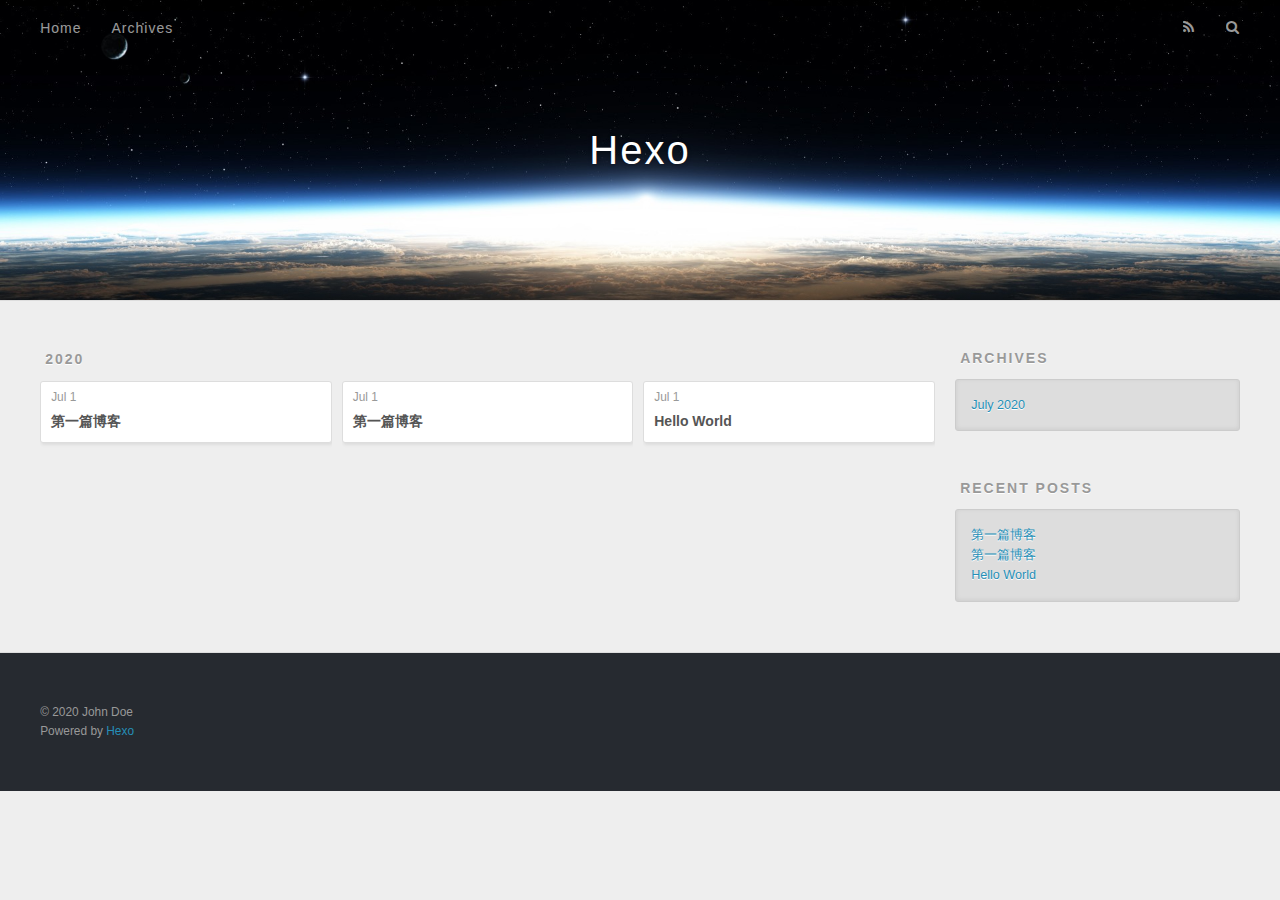
==== archives/index.html @ c74774e4 "Site updated: 2020-07-01 12:29:56" ====
<!DOCTYPE html>
<html>
<head>
  <meta charset="utf-8">
  

  
  <title>Archives | Hexo</title>
  <meta name="viewport" content="width=device-width, initial-scale=1, maximum-scale=1">
  <meta property="og:type" content="website">
<meta property="og:title" content="Hexo">
<meta property="og:url" content="http://yoursite.com/archives/index.html">
<meta property="og:site_name" content="Hexo">
<meta property="og:locale" content="en_US">
<meta property="article:author" content="John Doe">
<meta name="twitter:card" content="summary">
  
    <link rel="alternate" href="/atom.xml" title="Hexo" type="application/atom+xml">
  
  
    <link rel="icon" href="/favicon.png">
  
  
    <link href="//fonts.googleapis.com/css?family=Source+Code+Pro" rel="stylesheet" type="text/css">
  
  
<link rel="stylesheet" href="/css/style.css">

<meta name="generator" content="Hexo 4.2.1"></head>

<body>
  <div id="container">
    <div id="wrap">
      <header id="header">
  <div id="banner"></div>
  <div id="header-outer" class="outer">
    <div id="header-title" class="inner">
      <h1 id="logo-wrap">
        <a href="/" id="logo">Hexo</a>
      </h1>
      
    </div>
    <div id="header-inner" class="inner">
      <nav id="main-nav">
        <a id="main-nav-toggle" class="nav-icon"></a>
        
          <a class="main-nav-link" href="/">Home</a>
        
          <a class="main-nav-link" href="/archives">Archives</a>
        
      </nav>
      <nav id="sub-nav">
        
          <a id="nav-rss-link" class="nav-icon" href="/atom.xml" title="RSS Feed"></a>
        
        <a id="nav-search-btn" class="nav-icon" title="Search"></a>
      </nav>
      <div id="search-form-wrap">
        <form action="//google.com/search" method="get" accept-charset="UTF-8" class="search-form"><input type="search" name="q" class="search-form-input" placeholder="Search"><button type="submit" class="search-form-submit">&#xF002;</button><input type="hidden" name="sitesearch" value="http://yoursite.com"></form>
      </div>
    </div>
  </div>
</header>
      <div class="outer">
        <section id="main">
  
  
    
    
      
      
      <section class="archives-wrap">
        <div class="archive-year-wrap">
          <a href="/archives/2020" class="archive-year">2020</a>
        </div>
        <div class="archives">
    
    <article class="archive-article archive-type-post">
  <div class="archive-article-inner">
    <header class="archive-article-header">
      <a href="/2020/07/01/%E7%AC%AC%E4%B8%80%E7%AF%87%E5%8D%9A%E5%AE%A2-1/" class="archive-article-date">
  <time datetime="2020-07-01T04:17:39.000Z" itemprop="datePublished">Jul 1</time>
</a>
      
  
    <h1 itemprop="name">
      <a class="archive-article-title" href="/2020/07/01/%E7%AC%AC%E4%B8%80%E7%AF%87%E5%8D%9A%E5%AE%A2-1/">第一篇博客</a>
    </h1>
  

    </header>
  </div>
</article>
  
    
    
    <article class="archive-article archive-type-post">
  <div class="archive-article-inner">
    <header class="archive-article-header">
      <a href="/2020/07/01/%E7%AC%AC%E4%B8%80%E7%AF%87%E5%8D%9A%E5%AE%A2/" class="archive-article-date">
  <time datetime="2020-07-01T04:13:59.000Z" itemprop="datePublished">Jul 1</time>
</a>
      
  
    <h1 itemprop="name">
      <a class="archive-article-title" href="/2020/07/01/%E7%AC%AC%E4%B8%80%E7%AF%87%E5%8D%9A%E5%AE%A2/">第一篇博客</a>
    </h1>
  

    </header>
  </div>
</article>
  
    
    
    <article class="archive-article archive-type-post">
  <div class="archive-article-inner">
    <header class="archive-article-header">
      <a href="/2020/07/01/hello-world/" class="archive-article-date">
  <time datetime="2020-07-01T04:08:42.717Z" itemprop="datePublished">Jul 1</time>
</a>
      
  
    <h1 itemprop="name">
      <a class="archive-article-title" href="/2020/07/01/hello-world/">Hello World</a>
    </h1>
  

    </header>
  </div>
</article>
  
  
    </div></section>
  


</section>
        
          <aside id="sidebar">
  
    

  
    

  
    
  
    
  <div class="widget-wrap">
    <h3 class="widget-title">Archives</h3>
    <div class="widget">
      <ul class="archive-list"><li class="archive-list-item"><a class="archive-list-link" href="/archives/2020/07/">July 2020</a></li></ul>
    </div>
  </div>


  
    
  <div class="widget-wrap">
    <h3 class="widget-title">Recent Posts</h3>
    <div class="widget">
      <ul>
        
          <li>
            <a href="/2020/07/01/%E7%AC%AC%E4%B8%80%E7%AF%87%E5%8D%9A%E5%AE%A2-1/">第一篇博客</a>
          </li>
        
          <li>
            <a href="/2020/07/01/%E7%AC%AC%E4%B8%80%E7%AF%87%E5%8D%9A%E5%AE%A2/">第一篇博客</a>
          </li>
        
          <li>
            <a href="/2020/07/01/hello-world/">Hello World</a>
          </li>
        
      </ul>
    </div>
  </div>

  
</aside>
        
      </div>
      <footer id="footer">
  
  <div class="outer">
    <div id="footer-info" class="inner">
      &copy; 2020 John Doe<br>
      Powered by <a href="http://hexo.io/" target="_blank">Hexo</a>
    </div>
  </div>
</footer>
    </div>
    <nav id="mobile-nav">
  
    <a href="/" class="mobile-nav-link">Home</a>
  
    <a href="/archives" class="mobile-nav-link">Archives</a>
  
</nav>
    

<script src="//ajax.googleapis.com/ajax/libs/jquery/2.0.3/jquery.min.js"></script>


  
<link rel="stylesheet" href="/fancybox/jquery.fancybox.css">

  
<script src="/fancybox/jquery.fancybox.pack.js"></script>




<script src="/js/script.js"></script>




  </div>
</body>
</html>
---- css/style.css ----
body {
  width: 100%;
}
body:before,
body:after {
  content: "";
  display: table;
}
body:after {
  clear: both;
}
html,
body,
div,
span,
applet,
object,
iframe,
h1,
h2,
h3,
h4,
h5,
h6,
p,
blockquote,
pre,
a,
abbr,
acronym,
address,
big,
cite,
code,
del,
dfn,
em,
img,
ins,
kbd,
q,
s,
samp,
small,
strike,
strong,
sub,
sup,
tt,
var,
dl,
dt,
dd,
ol,
ul,
li,
fieldset,
form,
label,
legend,
table,
caption,
tbody,
tfoot,
thead,
tr,
th,
td {
  margin: 0;
  padding: 0;
  border: 0;
  outline: 0;
  font-weight: inherit;
  font-style: inherit;
  font-family: inherit;
  font-size: 100%;
  vertical-align: baseline;
}
body {
  line-height: 1;
  color: #000;
  background: #fff;
}
ol,
ul {
  list-style: none;
}
table {
  border-collapse: separate;
  border-spacing: 0;
  vertical-align: middle;
}
caption,
th,
td {
  text-align: left;
  font-weight: normal;
  vertical-align: middle;
}
a img {
  border: none;
}
input,
button {
  margin: 0;
  padding: 0;
}
input::-moz-focus-inner,
button::-moz-focus-inner {
  border: 0;
  padding: 0;
}
@font-face {
  font-family: FontAwesome;
  font-style: normal;
  font-weight: normal;
  src: url("fonts/fontawesome-webfont.eot?v=#4.0.3");
  src: url("fonts/fontawesome-webfont.eot?#iefix&v=#4.0.3") format("embedded-opentype"), url("fonts/fontawesome-webfont.woff?v=#4.0.3") format("woff"), url("fonts/fontawesome-webfont.ttf?v=#4.0.3") format("truetype"), url("fonts/fontawesome-webfont.svg#fontawesomeregular?v=#4.0.3") format("svg");
}
html,
body,
#container {
  height: 100%;
}
body {
  background: #eee;
  font: 14px -apple-system, BlinkMacSystemFont, "Segoe UI", "Roboto", "Oxygen", "Ubuntu", "Cantarell", "Fira Sans", "Droid Sans", "Helvetica Neue", sans-serif;
  -webkit-text-size-adjust: 100%;
}
.outer {
  max-width: 1220px;
  margin: 0 auto;
  padding: 0 20px;
}
.outer:before,
.outer:after {
  content: "";
  display: table;
}
.outer:after {
  clear: both;
}
.inner {
  display: inline;
  float: left;
  width: 98.33333333333333%;
  margin: 0 0.833333333333333%;
}
.left,
.alignleft {
  float: left;
}
.right,
.alignright {
  float: right;
}
.clear {
  clear: both;
}
#container {
  position: relative;
}
.mobile-nav-on {
  overflow: hidden;
}
#wrap {
  height: 100%;
  width: 100%;
  position: absolute;
  top: 0;
  left: 0;
  -webkit-transition: 0.2s ease-out;
  -moz-transition: 0.2s ease-out;
  -ms-transition: 0.2s ease-out;
  transition: 0.2s ease-out;
  z-index: 1;
  background: #eee;
}
.mobile-nav-on #wrap {
  left: 280px;
}
@media screen and (min-width: 768px) {
  #main {
    display: inline;
    float: left;
    width: 73.33333333333333%;
    margin: 0 0.833333333333333%;
  }
}
.article-date,
.article-category-link,
.archive-year,
.widget-title {
  text-decoration: none;
  text-transform: uppercase;
  letter-spacing: 2px;
  color: #999;
  margin-bottom: 1em;
  margin-left: 5px;
  line-height: 1em;
  text-shadow: 0 1px #fff;
  font-weight: bold;
}
.article-inner,
.archive-article-inner {
  background: #fff;
  -webkit-box-shadow: 1px 2px 3px #ddd;
  box-shadow: 1px 2px 3px #ddd;
  border: 1px solid #ddd;
  border-radius: 3px;
}
.article-entry h1,
.widget h1 {
  font-size: 2em;
}
.article-entry h2,
.widget h2 {
  font-size: 1.5em;
}
.article-entry h3,
.widget h3 {
  font-size: 1.3em;
}
.article-entry h4,
.widget h4 {
  font-size: 1.2em;
}
.article-entry h5,
.widget h5 {
  font-size: 1em;
}
.article-entry h6,
.widget h6 {
  font-size: 1em;
  color: #999;
}
.article-entry hr,
.widget hr {
  border: 1px dashed #ddd;
}
.article-entry strong,
.widget strong {
  font-weight: bold;
}
.article-entry em,
.widget em,
.article-entry cite,
.widget cite {
  font-style: italic;
}
.article-entry sup,
.widget sup,
.article-entry sub,
.widget sub {
  font-size: 0.75em;
  line-height: 0;
  position: relative;
  vertical-align: baseline;
}
.article-entry sup,
.widget sup {
  top: -0.5em;
}
.article-entry sub,
.widget sub {
  bottom: -0.2em;
}
.article-entry small,
.widget small {
  font-size: 0.85em;
}
.article-entry acronym,
.widget acronym,
.article-entry abbr,
.widget abbr {
  border-bottom: 1px dotted;
}
.article-entry ul,
.widget ul,
.article-entry ol,
.widget ol,
.article-entry dl,
.widget dl {
  margin: 0 20px;
  line-height: 1.6em;
}
.article-entry ul ul,
.widget ul ul,
.article-entry ol ul,
.widget ol ul,
.article-entry ul ol,
.widget ul ol,
.article-entry ol ol,
.widget ol ol {
  margin-top: 0;
  margin-bottom: 0;
}
.article-entry ul,
.widget ul {
  list-style: disc;
}
.article-entry ol,
.widget ol {
  list-style: decimal;
}
.article-entry dt,
.widget dt {
  font-weight: bold;
}
#header {
  height: 300px;
  position: relative;
  border-bottom: 1px solid #ddd;
}
#header:before,
#header:after {
  content: "";
  position: absolute;
  left: 0;
  right: 0;
  height: 40px;
}
#header:before {
  top: 0;
  background: -webkit-linear-gradient(rgba(0,0,0,0.2), transparent);
  background: -moz-linear-gradient(rgba(0,0,0,0.2), transparent);
  background: -ms-linear-gradient(rgba(0,0,0,0.2), transparent);
  background: linear-gradient(rgba(0,0,0,0.2), transparent);
}
#header:after {
  bottom: 0;
  background: -webkit-linear-gradient(transparent, rgba(0,0,0,0.2));
  background: -moz-linear-gradient(transparent, rgba(0,0,0,0.2));
  background: -ms-linear-gradient(transparent, rgba(0,0,0,0.2));
  background: linear-gradient(transparent, rgba(0,0,0,0.2));
}
#header-outer {
  height: 100%;
  position: relative;
}
#header-inner {
  position: relative;
  overflow: hidden;
}
#banner {
  position: absolute;
  top: 0;
  left: 0;
  width: 100%;
  height: 100%;
  background: url("images/banner.jpg") center #000;
  -webkit-background-size: cover;
  -moz-background-size: cover;
  background-size: cover;
  z-index: -1;
}
#header-title {
  text-align: center;
  height: 40px;
  position: absolute;
  top: 50%;
  left: 0;
  margin-top: -20px;
}
#logo,
#subtitle {
  text-decoration: none;
  color: #fff;
  font-weight: 300;
  text-shadow: 0 1px 4px rgba(0,0,0,0.3);
}
#logo {
  font-size: 40px;
  line-height: 40px;
  letter-spacing: 2px;
}
#subtitle {
  font-size: 16px;
  line-height: 16px;
  letter-spacing: 1px;
}
#subtitle-wrap {
  margin-top: 16px;
}
#main-nav {
  float: left;
  margin-left: -15px;
}
.nav-icon,
.main-nav-link {
  float: left;
  color: #fff;
  opacity: 0.6;
  text-decoration: none;
  text-shadow: 0 1px rgba(0,0,0,0.2);
  -webkit-transition: opacity 0.2s;
  -moz-transition: opacity 0.2s;
  -ms-transition: opacity 0.2s;
  transition: opacity 0.2s;
  display: block;
  padding: 20px 15px;
}
.nav-icon:hover,
.main-nav-link:hover {
  opacity: 1;
}
.nav-icon {
  font-family: FontAwesome;
  text-align: center;
  font-size: 14px;
  width: 14px;
  height: 14px;
  padding: 20px 15px;
  position: relative;
  cursor: pointer;
}
.main-nav-link {
  font-weight: 300;
  letter-spacing: 1px;
}
@media screen and (max-width: 479px) {
  .main-nav-link {
    display: none;
  }
}
#main-nav-toggle {
  display: none;
}
#main-nav-toggle:before {
  content: "\f0c9";
}
@media screen and (max-width: 479px) {
  #main-nav-toggle {
    display: block;
  }
}
#sub-nav {
  float: right;
  margin-right: -15px;
}
#nav-rss-link:before {
  content: "\f09e";
}
#nav-search-btn:before {
  content: "\f002";
}
#search-form-wrap {
  position: absolute;
  top: 15px;
  width: 150px;
  height: 30px;
  right: -150px;
  opacity: 0;
  -webkit-transition: 0.2s ease-out;
  -moz-transition: 0.2s ease-out;
  -ms-transition: 0.2s ease-out;
  transition: 0.2s ease-out;
}
#search-form-wrap.on {
  opacity: 1;
  right: 0;
}
@media screen and (max-width: 479px) {
  #search-form-wrap {
    width: 100%;
    right: -100%;
  }
}
.search-form {
  position: absolute;
  top: 0;
  left: 0;
  right: 0;
  background: #fff;
  padding: 5px 15px;
  border-radius: 15px;
  -webkit-box-shadow: 0 0 10px rgba(0,0,0,0.3);
  box-shadow: 0 0 10px rgba(0,0,0,0.3);
}
.search-form-input {
  border: none;
  background: none;
  color: #555;
  width: 100%;
  font: 13px -apple-system, BlinkMacSystemFont, "Segoe UI", "Roboto", "Oxygen", "Ubuntu", "Cantarell", "Fira Sans", "Droid Sans", "Helvetica Neue", sans-serif;
  outline: none;
}
.search-form-input::-webkit-search-results-decoration,
.search-form-input::-webkit-search-cancel-button {
  -webkit-appearance: none;
}
.search-form-submit {
  position: absolute;
  top: 50%;
  right: 10px;
  margin-top: -7px;
  font: 13px FontAwesome;
  border: none;
  background: none;
  color: #bbb;
  cursor: pointer;
}
.search-form-submit:hover,
.search-form-submit:focus {
  color: #777;
}
.article {
  margin: 50px 0;
}
.article-inner {
  overflow: hidden;
}
.article-meta:before,
.article-meta:after {
  content: "";
  display: table;
}
.article-meta:after {
  clear: both;
}
.article-date {
  float: left;
}
.article-category {
  float: left;
  line-height: 1em;
  color: #ccc;
  text-shadow: 0 1px #fff;
  margin-left: 8px;
}
.article-category:before {
  content: "\2022";
}
.article-category-link {
  margin: 0 12px 1em;
}
.article-header {
  padding: 20px 20px 0;
}
.article-title {
  text-decoration: none;
  font-size: 2em;
  font-weight: bold;
  color: #555;
  line-height: 1.1em;
  -webkit-transition: color 0.2s;
  -moz-transition: color 0.2s;
  -ms-transition: color 0.2s;
  transition: color 0.2s;
}
a.article-title:hover {
  color: #258fb8;
}
.article-entry {
  color: #555;
  padding: 0 20px;
}
.article-entry:before,
.article-entry:after {
  content: "";
  display: table;
}
.article-entry:after {
  clear: both;
}
.article-entry p,
.article-entry table {
  line-height: 1.6em;
  margin: 1.6em 0;
}
.article-entry h1,
.article-entry h2,
.article-entry h3,
.article-entry h4,
.article-entry h5,
.article-entry h6 {
  font-weight: bold;
}
.article-entry h1,
.article-entry h2,
.article-entry h3,
.article-entry h4,
.article-entry h5,
.article-entry h6 {
  line-height: 1.1em;
  margin: 1.1em 0;
}
.article-entry a {
  color: #258fb8;
  text-decoration: none;
}
.article-entry a:hover {
  text-decoration: underline;
}
.article-entry ul,
.article-entry ol,
.article-entry dl {
  margin-top: 1.6em;
  margin-bottom: 1.6em;
}
.article-entry img,
.article-entry video {
  max-width: 100%;
  height: auto;
  display: block;
  margin: auto;
}
.article-entry iframe {
  border: none;
}
.article-entry table {
  width: 100%;
  border-collapse: collapse;
  border-spacing: 0;
}
.article-entry th {
  font-weight: bold;
  border-bottom: 3px solid #ddd;
  padding-bottom: 0.5em;
}
.article-entry td {
  border-bottom: 1px solid #ddd;
  padding: 10px 0;
}
.article-entry blockquote {
  font-family: Georgia, "Times New Roman", serif;
  font-size: 1.4em;
  margin: 1.6em 20px;
  text-align: center;
}
.article-entry blockquote footer {
  font-size: 14px;
  margin: 1.6em 0;
  font-family: -apple-system, BlinkMacSystemFont, "Segoe UI", "Roboto", "Oxygen", "Ubuntu", "Cantarell", "Fira Sans", "Droid Sans", "Helvetica Neue", sans-serif;
}
.article-entry blockquote footer cite:before {
  content: "—";
  padding: 0 0.5em;
}
.article-entry .pullquote {
  text-align: left;
  width: 45%;
  margin: 0;
}
.article-entry .pullquote.left {
  margin-left: 0.5em;
  margin-right: 1em;
}
.article-entry .pullquote.right {
  margin-right: 0.5em;
  margin-left: 1em;
}
.article-entry .caption {
  color: #999;
  display: block;
  font-size: 0.9em;
  margin-top: 0.5em;
  position: relative;
  text-align: center;
}
.article-entry .video-container {
  position: relative;
  padding-top: 56.25%;
  height: 0;
  overflow: hidden;
}
.article-entry .video-container iframe,
.article-entry .video-container object,
.article-entry .video-container embed {
  position: absolute;
  top: 0;
  left: 0;
  width: 100%;
  height: 100%;
  margin-top: 0;
}
.article-more-link a {
  display: inline-block;
  line-height: 1em;
  padding: 6px 15px;
  border-radius: 15px;
  background: #eee;
  color: #999;
  text-shadow: 0 1px #fff;
  text-decoration: none;
}
.article-more-link a:hover {
  background: #258fb8;
  color: #fff;
  text-decoration: none;
  text-shadow: 0 1px #1e7293;
}
.article-footer {
  font-size: 0.85em;
  line-height: 1.6em;
  border-top: 1px solid #ddd;
  padding-top: 1.6em;
  margin: 0 20px 20px;
}
.article-footer:before,
.article-footer:after {
  content: "";
  display: table;
}
.article-footer:after {
  clear: both;
}
.article-footer a {
  color: #999;
  text-decoration: none;
}
.article-footer a:hover {
  color: #555;
}
.article-tag-list-item {
  float: left;
  margin-right: 10px;
}
.article-tag-list-link:before {
  content: "#";
}
.article-comment-link {
  float: right;
}
.article-comment-link:before {
  content: "\f075";
  font-family: FontAwesome;
  padding-right: 8px;
}
.article-share-link {
  cursor: pointer;
  float: right;
  margin-left: 20px;
}
.article-share-link:before {
  content: "\f064";
  font-family: FontAwesome;
  padding-right: 6px;
}
#article-nav {
  position: relative;
}
#article-nav:before,
#article-nav:after {
  content: "";
  display: table;
}
#article-nav:after {
  clear: both;
}
@media screen and (min-width: 768px) {
  #article-nav {
    margin: 50px 0;
  }
  #article-nav:before {
    width: 8px;
    height: 8px;
    position: absolute;
    top: 50%;
    left: 50%;
    margin-top: -4px;
    margin-left: -4px;
    content: "";
    border-radius: 50%;
    background: #ddd;
    -webkit-box-shadow: 0 1px 2px #fff;
    box-shadow: 0 1px 2px #fff;
  }
}
.article-nav-link-wrap {
  text-decoration: none;
  text-shadow: 0 1px #fff;
  color: #999;
  -webkit-box-sizing: border-box;
  -moz-box-sizing: border-box;
  box-sizing: border-box;
  margin-top: 50px;
  text-align: center;
  display: block;
}
.article-nav-link-wrap:hover {
  color: #555;
}
@media screen and (min-width: 768px) {
  .article-nav-link-wrap {
    width: 50%;
    margin-top: 0;
  }
}
@media screen and (min-width: 768px) {
  #article-nav-newer {
    float: left;
    text-align: right;
    padding-right: 20px;
  }
}
@media screen and (min-width: 768px) {
  #article-nav-older {
    float: right;
    text-align: left;
    padding-left: 20px;
  }
}
.article-nav-caption {
  text-transform: uppercase;
  letter-spacing: 2px;
  color: #ddd;
  line-height: 1em;
  font-weight: bold;
}
#article-nav-newer .article-nav-caption {
  margin-right: -2px;
}
.article-nav-title {
  font-size: 0.85em;
  line-height: 1.6em;
  margin-top: 0.5em;
}
.article-share-box {
  position: absolute;
  display: none;
  background: #fff;
  -webkit-box-shadow: 1px 2px 10px rgba(0,0,0,0.2);
  box-shadow: 1px 2px 10px rgba(0,0,0,0.2);
  border-radius: 3px;
  margin-left: -145px;
  overflow: hidden;
  z-index: 1;
}
.article-share-box.on {
  display: block;
}
.article-share-input {
  width: 100%;
  background: none;
  -webkit-box-sizing: border-box;
  -moz-box-sizing: border-box;
  box-sizing: border-box;
  font: 14px -apple-system, BlinkMacSystemFont, "Segoe UI", "Roboto", "Oxygen", "Ubuntu", "Cantarell", "Fira Sans", "Droid Sans", "Helvetica Neue", sans-serif;
  padding: 0 15px;
  color: #555;
  outline: none;
  border: 1px solid #ddd;
  border-radius: 3px 3px 0 0;
  height: 36px;
  line-height: 36px;
}
.article-share-links {
  background: #eee;
}
.article-share-links:before,
.article-share-links:after {
  content: "";
  display: table;
}
.article-share-links:after {
  clear: both;
}
.article-share-twitter,
.article-share-facebook,
.article-share-pinterest,
.article-share-google {
  width: 50px;
  height: 36px;
  display: block;
  float: left;
  position: relative;
  color: #999;
  text-shadow: 0 1px #fff;
}
.article-share-twitter:before,
.article-share-facebook:before,
.article-share-pinterest:before,
.article-share-google:before {
  font-size: 20px;
  font-family: FontAwesome;
  width: 20px;
  height: 20px;
  position: absolute;
  top: 50%;
  left: 50%;
  margin-top: -10px;
  margin-left: -10px;
  text-align: center;
}
.article-share-twitter:hover,
.article-share-facebook:hover,
.article-share-pinterest:hover,
.article-share-google:hover {
  color: #fff;
}
.article-share-twitter:before {
  content: "\f099";
}
.article-share-twitter:hover {
  background: #00aced;
  text-shadow: 0 1px #008abe;
}
.article-share-facebook:before {
  content: "\f09a";
}
.article-share-facebook:hover {
  background: #3b5998;
  text-shadow: 0 1px #2f477a;
}
.article-share-pinterest:before {
  content: "\f0d2";
}
.article-share-pinterest:hover {
  background: #cb2027;
  text-shadow: 0 1px #a21a1f;
}
.article-share-google:before {
  content: "\f0d5";
}
.article-share-google:hover {
  background: #dd4b39;
  text-shadow: 0 1px #be3221;
}
.article-gallery {
  background: #000;
  position: relative;
}
.article-gallery-photos {
  position: relative;
  overflow: hidden;
}
.article-gallery-img {
  display: none;
  max-width: 100%;
}
.article-gallery-img:first-child {
  display: block;
}
.article-gallery-img.loaded {
  position: absolute;
  display: block;
}
.article-gallery-img img {
  display: block;
  max-width: 100%;
  margin: 0 auto;
}
#comments {
  background: #fff;
  -webkit-box-shadow: 1px 2px 3px #ddd;
  box-shadow: 1px 2px 3px #ddd;
  padding: 20px;
  border: 1px solid #ddd;
  border-radius: 3px;
  margin: 50px 0;
}
#comments a {
  color: #258fb8;
}
.archives-wrap {
  margin: 50px 0;
}
.archives:before,
.archives:after {
  content: "";
  display: table;
}
.archives:after {
  clear: both;
}
.archive-year-wrap {
  margin-bottom: 1em;
}
.archives {
  -webkit-column-gap: 10px;
  -moz-column-gap: 10px;
  column-gap: 10px;
}
@media screen and (min-width: 480px) and (max-width: 767px) {
  .archives {
    -webkit-column-count: 2;
    -moz-column-count: 2;
    column-count: 2;
  }
}
@media screen and (min-width: 768px) {
  .archives {
    -webkit-column-count: 3;
    -moz-column-count: 3;
    column-count: 3;
  }
}
.archive-article {
  -webkit-column-break-inside: avoid;
  page-break-inside: avoid;
  overflow: hidden;
  break-inside: avoid-column;
}
.archive-article-inner {
  padding: 10px;
  margin-bottom: 15px;
}
.archive-article-title {
  text-decoration: none;
  font-weight: bold;
  color: #555;
  -webkit-transition: color 0.2s;
  -moz-transition: color 0.2s;
  -ms-transition: color 0.2s;
  transition: color 0.2s;
  line-height: 1.6em;
}
.archive-article-title:hover {
  color: #258fb8;
}
.archive-article-footer {
  margin-top: 1em;
}
.archive-article-date {
  color: #999;
  text-decoration: none;
  font-size: 0.85em;
  line-height: 1em;
  margin-bottom: 0.5em;
  display: block;
}
#page-nav {
  margin: 50px auto;
  background: #fff;
  -webkit-box-shadow: 1px 2px 3px #ddd;
  box-shadow: 1px 2px 3px #ddd;
  border: 1px solid #ddd;
  border-radius: 3px;
  text-align: center;
  color: #999;
  overflow: hidden;
}
#page-nav:before,
#page-nav:after {
  content: "";
  display: table;
}
#page-nav:after {
  clear: both;
}
#page-nav a,
#page-nav span {
  padding: 10px 20px;
  line-height: 1;
  height: 2ex;
}
#page-nav a {
  color: #999;
  text-decoration: none;
}
#page-nav a:hover {
  background: #999;
  color: #fff;
}
#page-nav .prev {
  float: left;
}
#page-nav .next {
  float: right;
}
#page-nav .page-number {
  display: inline-block;
}
@media screen and (max-width: 479px) {
  #page-nav .page-number {
    display: none;
  }
}
#page-nav .current {
  color: #555;
  font-weight: bold;
}
#page-nav .space {
  color: #ddd;
}
#footer {
  background: #262a30;
  padding: 50px 0;
  border-top: 1px solid #ddd;
  color: #999;
}
#footer a {
  color: #258fb8;
  text-decoration: none;
}
#footer a:hover {
  text-decoration: underline;
}
#footer-info {
  line-height: 1.6em;
  font-size: 0.85em;
}
.article-entry pre,
.article-entry .highlight {
  background: #2d2d2d;
  margin: 0 -20px;
  padding: 15px 20px;
  border-style: solid;
  border-color: #ddd;
  border-width: 1px 0;
  overflow: auto;
  color: #ccc;
  line-height: 22.400000000000002px;
}
.article-entry .highlight .gutter pre,
.article-entry .gist .gist-file .gist-data .line-numbers {
  color: #666;
  font-size: 0.85em;
}
.article-entry pre,
.article-entry code {
  font-family: "Source Code Pro", Consolas, Monaco, Menlo, Consolas, monospace;
}
.article-entry code {
  background: #eee;
  text-shadow: 0 1px #fff;
  padding: 0 0.3em;
}
.article-entry pre code {
  background: none;
  text-shadow: none;
  padding: 0;
}
.article-entry .highlight pre {
  border: none;
  margin: 0;
  padding: 0;
}
.article-entry .highlight table {
  margin: 0;
  width: auto;
}
.article-entry .highlight td {
  border: none;
  padding: 0;
}
.article-entry .highlight figcaption {
  font-size: 0.85em;
  color: #999;
  line-height: 1em;
  margin-bottom: 1em;
}
.article-entry .highlight figcaption:before,
.article-entry .highlight figcaption:after {
  content: "";
  display: table;
}
.article-entry .highlight figcaption:after {
  clear: both;
}
.article-entry .highlight figcaption a {
  float: right;
}
.article-entry .highlight .gutter pre {
  text-align: right;
  padding-right: 20px;
}
.article-entry .highlight .line {
  height: 22.400000000000002px;
}
.article-entry .highlight .line.marked {
  background: #515151;
}
.article-entry .gist {
  margin: 0 -20px;
  border-style: solid;
  border-color: #ddd;
  border-width: 1px 0;
  background: #2d2d2d;
  padding: 15px 20px 15px 0;
}
.article-entry .gist .gist-file {
  border: none;
  font-family: "Source Code Pro", Consolas, Monaco, Menlo, Consolas, monospace;
  margin: 0;
}
.article-entry .gist .gist-file .gist-data {
  background: none;
  border: none;
}
.article-entry .gist .gist-file .gist-data .line-numbers {
  background: none;
  border: none;
  padding: 0 20px 0 0;
}
.article-entry .gist .gist-file .gist-data .line-data {
  padding: 0 !important;
}
.article-entry .gist .gist-file .highlight {
  margin: 0;
  padding: 0;
  border: none;
}
.article-entry .gist .gist-file .gist-meta {
  background: #2d2d2d;
  color: #999;
  font: 0.85em -apple-system, BlinkMacSystemFont, "Segoe UI", "Roboto", "Oxygen", "Ubuntu", "Cantarell", "Fira Sans", "Droid Sans", "Helvetica Neue", sans-serif;
  text-shadow: 0 0;
  padding: 0;
  margin-top: 1em;
  margin-left: 20px;
}
.article-entry .gist .gist-file .gist-meta a {
  color: #258fb8;
  font-weight: normal;
}
.article-entry .gist .gist-file .gist-meta a:hover {
  text-decoration: underline;
}
pre .comment,
pre .title {
  color: #999;
}
pre .variable,
pre .attribute,
pre .tag,
pre .regexp,
pre .ruby .constant,
pre .xml .tag .title,
pre .xml .pi,
pre .xml .doctype,
pre .html .doctype,
pre .css .id,
pre .css .class,
pre .css .pseudo {
  color: #f2777a;
}
pre .number,
pre .preprocessor,
pre .built_in,
pre .literal,
pre .params,
pre .constant {
  color: #f99157;
}
pre .class,
pre .ruby .class .title,
pre .css .rules .attribute {
  color: #9c9;
}
pre .string,
pre .value,
pre .inheritance,
pre .header,
pre .ruby .symbol,
pre .xml .cdata {
  color: #9c9;
}
pre .css .hexcolor {
  color: #6cc;
}
pre .function,
pre .python .decorator,
pre .python .title,
pre .ruby .function .title,
pre .ruby .title .keyword,
pre .perl .sub,
pre .javascript .title,
pre .coffeescript .title {
  color: #69c;
}
pre .keyword,
pre .javascript .function {
  color: #c9c;
}
@media screen and (max-width: 479px) {
  #mobile-nav {
    position: absolute;
    top: 0;
    left: 0;
    width: 280px;
    height: 100%;
    background: #191919;
    border-right: 1px solid #fff;
  }
}
@media screen and (max-width: 479px) {
  .mobile-nav-link {
    display: block;
    color: #999;
    text-decoration: none;
    padding: 15px 20px;
    font-weight: bold;
  }
  .mobile-nav-link:hover {
    color: #fff;
  }
}
@media screen and (min-width: 768px) {
  #sidebar {
    display: inline;
    float: left;
    width: 23.333333333333332%;
    margin: 0 0.833333333333333%;
  }
}
.widget-wrap {
  margin: 50px 0;
}
.widget {
  color: #777;
  text-shadow: 0 1px #fff;
  background: #ddd;
  -webkit-box-shadow: 0 -1px 4px #ccc inset;
  box-shadow: 0 -1px 4px #ccc inset;
  border: 1px solid #ccc;
  padding: 15px;
  border-radius: 3px;
}
.widget a {
  color: #258fb8;
  text-decoration: none;
}
.widget a:hover {
  text-decoration: underline;
}
.widget ul ul,
.widget ol ul,
.widget dl ul,
.widget ul ol,
.widget ol ol,
.widget dl ol,
.widget ul dl,
.widget ol dl,
.widget dl dl {
  margin-left: 15px;
  list-style: disc;
}
.widget {
  line-height: 1.6em;
  word-wrap: break-word;
  font-size: 0.9em;
}
.widget ul,
.widget ol {
  list-style: none;
  margin: 0;
}
.widget ul ul,
.widget ol ul,
.widget ul ol,
.widget ol ol {
  margin: 0 20px;
}
.widget ul ul,
.widget ol ul {
  list-style: disc;
}
.widget ul ol,
.widget ol ol {
  list-style: decimal;
}
.category-list-count,
.tag-list-count,
.archive-list-count {
  padding-left: 5px;
  color: #999;
  font-size: 0.85em;
}
.category-list-count:before,
.tag-list-count:before,
.archive-list-count:before {
  content: "(";
}
.category-list-count:after,
.tag-list-count:after,
.archive-list-count:after {
  content: ")";
}
.tagcloud a {
  margin-right: 5px;
  display: inline-block;
}
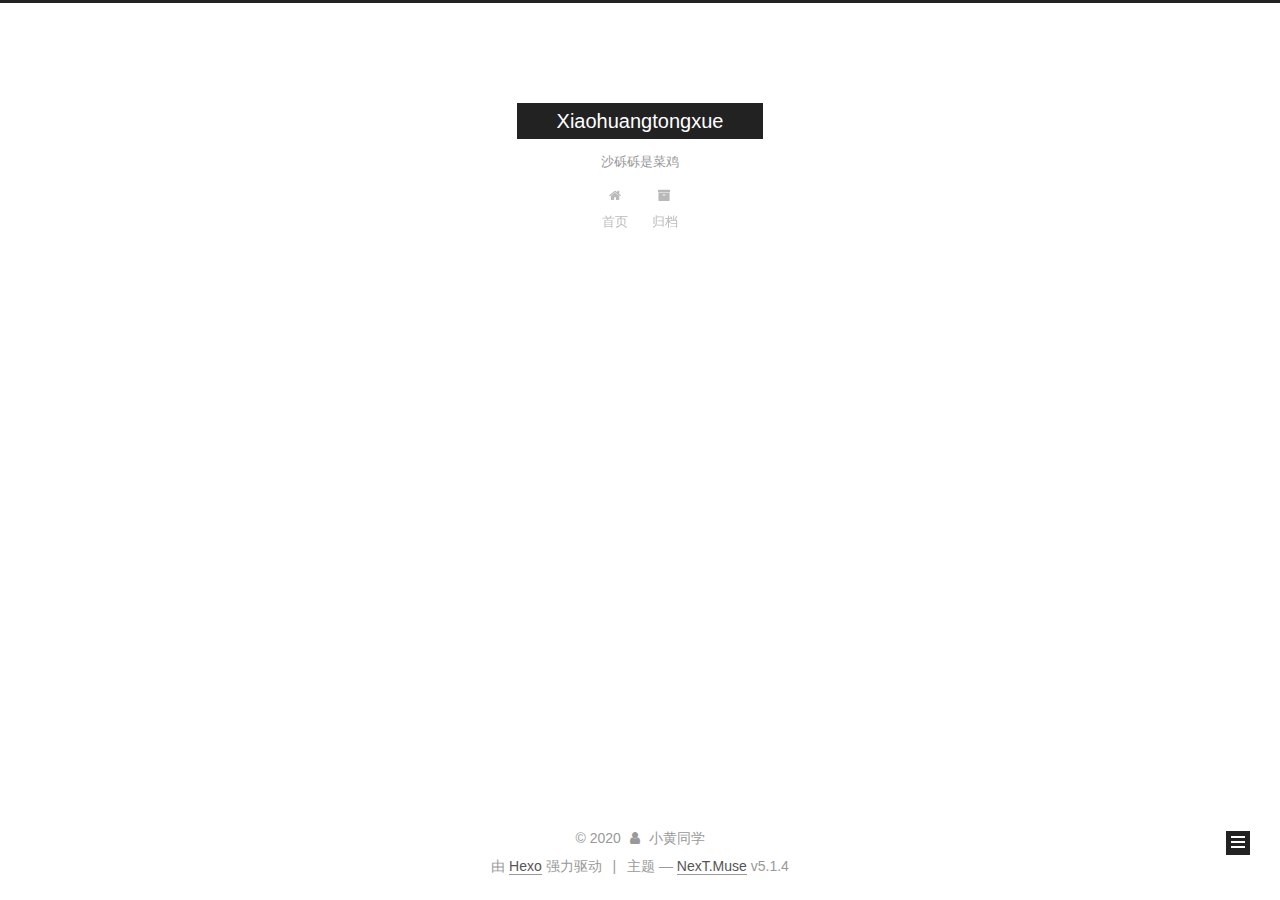
==== commit b5d17f07: "Site updated: 2020-07-01 12:44:29" ====
--- a/archives/index.html
+++ b/archives/index.html
@@ -1,224 +1,626 @@
 <!DOCTYPE html>
-<html>
+
+
+
+  
+
+
+<html class="theme-next muse use-motion" lang="zh-Hans">
 <head>
-  <meta charset="utf-8">
-  
-
-  
-  <title>Archives | Hexo</title>
-  <meta name="viewport" content="width=device-width, initial-scale=1, maximum-scale=1">
-  <meta property="og:type" content="website">
-<meta property="og:title" content="Hexo">
+  <meta charset="UTF-8"/>
+<meta http-equiv="X-UA-Compatible" content="IE=edge" />
+<meta name="viewport" content="width=device-width, initial-scale=1, maximum-scale=1"/>
+<meta name="theme-color" content="#222">
+
+
+
+
+
+
+
+
+
+<meta http-equiv="Cache-Control" content="no-transform" />
+<meta http-equiv="Cache-Control" content="no-siteapp" />
+
+
+
+
+
+
+
+
+
+
+
+
+
+
+
+
+  
+  
+  <link href="/lib/fancybox/source/jquery.fancybox.css?v=2.1.5" rel="stylesheet" type="text/css" />
+
+
+
+
+
+
+
+<link href="/lib/font-awesome/css/font-awesome.min.css?v=4.6.2" rel="stylesheet" type="text/css" />
+
+<link href="/css/main.css?v=5.1.4" rel="stylesheet" type="text/css" />
+
+
+  <link rel="apple-touch-icon" sizes="180x180" href="/images/apple-touch-icon-next.png?v=5.1.4">
+
+
+  <link rel="icon" type="image/png" sizes="32x32" href="/images/favicon-32x32-next.png?v=5.1.4">
+
+
+  <link rel="icon" type="image/png" sizes="16x16" href="/images/favicon-16x16-next.png?v=5.1.4">
+
+
+  <link rel="mask-icon" href="/images/logo.svg?v=5.1.4" color="#222">
+
+
+
+
+
+  <meta name="keywords" content="Hexo, NexT" />
+
+
+
+
+
+
+
+
+
+
+<meta name="description" content="前端学学学冲冲冲！">
+<meta property="og:type" content="website">
+<meta property="og:title" content="Xiaohuangtongxue">
 <meta property="og:url" content="http://yoursite.com/archives/index.html">
-<meta property="og:site_name" content="Hexo">
-<meta property="og:locale" content="en_US">
-<meta property="article:author" content="John Doe">
+<meta property="og:site_name" content="Xiaohuangtongxue">
+<meta property="og:description" content="前端学学学冲冲冲！">
+<meta property="article:author" content="小黄同学">
 <meta name="twitter:card" content="summary">
-  
-    <link rel="alternate" href="/atom.xml" title="Hexo" type="application/atom+xml">
-  
-  
-    <link rel="icon" href="/favicon.png">
-  
-  
-    <link href="//fonts.googleapis.com/css?family=Source+Code+Pro" rel="stylesheet" type="text/css">
-  
-  
-<link rel="stylesheet" href="/css/style.css">
+
+
+
+<script type="text/javascript" id="hexo.configurations">
+  var NexT = window.NexT || {};
+  var CONFIG = {
+    root: '/',
+    scheme: 'Muse',
+    version: '5.1.4',
+    sidebar: {"position":"left","display":"post","offset":12,"b2t":false,"scrollpercent":false,"onmobile":false},
+    fancybox: true,
+    tabs: true,
+    motion: {"enable":true,"async":false,"transition":{"post_block":"fadeIn","post_header":"slideDownIn","post_body":"slideDownIn","coll_header":"slideLeftIn","sidebar":"slideUpIn"}},
+    duoshuo: {
+      userId: '0',
+      author: '博主'
+    },
+    algolia: {
+      applicationID: '',
+      apiKey: '',
+      indexName: '',
+      hits: {"per_page":10},
+      labels: {"input_placeholder":"Search for Posts","hits_empty":"We didn't find any results for the search: ${query}","hits_stats":"${hits} results found in ${time} ms"}
+    }
+  };
+</script>
+
+
+
+  <link rel="canonical" href="http://yoursite.com/archives/"/>
+
+
+
+
+
+  <title>归档 | Xiaohuangtongxue</title>
+  
+
+
+
+
+
+
+
 
 <meta name="generator" content="Hexo 4.2.1"></head>
 
-<body>
-  <div id="container">
-    <div id="wrap">
-      <header id="header">
-  <div id="banner"></div>
-  <div id="header-outer" class="outer">
-    <div id="header-title" class="inner">
-      <h1 id="logo-wrap">
-        <a href="/" id="logo">Hexo</a>
-      </h1>
-      
+<body itemscope itemtype="http://schema.org/WebPage" lang="zh-Hans">
+
+  
+  
+    
+  
+
+  <div class="container sidebar-position-left page-archive">
+    <div class="headband"></div>
+
+    <header id="header" class="header" itemscope itemtype="http://schema.org/WPHeader">
+      <div class="header-inner"><div class="site-brand-wrapper">
+  <div class="site-meta ">
+    
+
+    <div class="custom-logo-site-title">
+      <a href="/"  class="brand" rel="start">
+        <span class="logo-line-before"><i></i></span>
+        <span class="site-title">Xiaohuangtongxue</span>
+        <span class="logo-line-after"><i></i></span>
+      </a>
     </div>
-    <div id="header-inner" class="inner">
-      <nav id="main-nav">
-        <a id="main-nav-toggle" class="nav-icon"></a>
-        
-          <a class="main-nav-link" href="/">Home</a>
-        
-          <a class="main-nav-link" href="/archives">Archives</a>
-        
-      </nav>
-      <nav id="sub-nav">
-        
-          <a id="nav-rss-link" class="nav-icon" href="/atom.xml" title="RSS Feed"></a>
-        
-        <a id="nav-search-btn" class="nav-icon" title="Search"></a>
-      </nav>
-      <div id="search-form-wrap">
-        <form action="//google.com/search" method="get" accept-charset="UTF-8" class="search-form"><input type="search" name="q" class="search-form-input" placeholder="Search"><button type="submit" class="search-form-submit">&#xF002;</button><input type="hidden" name="sitesearch" value="http://yoursite.com"></form>
+      
+        <p class="site-subtitle">沙砾砾是菜鸡</p>
+      
+  </div>
+
+  <div class="site-nav-toggle">
+    <button>
+      <span class="btn-bar"></span>
+      <span class="btn-bar"></span>
+      <span class="btn-bar"></span>
+    </button>
+  </div>
+</div>
+
+<nav class="site-nav">
+  
+
+  
+    <ul id="menu" class="menu">
+      
+        
+        <li class="menu-item menu-item-home">
+          <a href="/%20" rel="section">
+            
+              <i class="menu-item-icon fa fa-fw fa-home"></i> <br />
+            
+            首页
+          </a>
+        </li>
+      
+        
+        <li class="menu-item menu-item-archives">
+          <a href="/archives/%20" rel="section">
+            
+              <i class="menu-item-icon fa fa-fw fa-archive"></i> <br />
+            
+            归档
+          </a>
+        </li>
+      
+
+      
+    </ul>
+  
+
+  
+</nav>
+
+
+
+ </div>
+    </header>
+
+    <main id="main" class="main">
+      <div class="main-inner">
+        <div class="content-wrap">
+          <div id="content" class="content">
+            
+
+  
+  
+  
+  <div class="post-block archive">
+    <div id="posts" class="posts-collapse">
+      <span class="archive-move-on"></span>
+
+      <span class="archive-page-counter">
+        
+        
+        
+          
+        
+        嗯..! 目前共计 3 篇日志。 继续努力。
+      </span>
+
+      
+
+        
+        
+        
+
+        
+          
+          <div class="collection-title">
+            <h1 class="archive-year" id="archive-year-2020">2020</h1>
+          </div>
+        
+        
+
+        
+
+  <article class="post post-type-normal" itemscope itemtype="http://schema.org/Article">
+    <header class="post-header">
+
+      <h2 class="post-title">
+        
+            <a class="post-title-link" href="/2020/07/01/%E7%AC%AC%E4%B8%80%E7%AF%87%E5%8D%9A%E5%AE%A2-1/" itemprop="url">
+              
+                <span itemprop="name">第一篇博客</span>
+              
+            </a>
+        
+      </h2>
+
+      <div class="post-meta">
+        <time class="post-time" itemprop="dateCreated"
+              datetime="2020-07-01T12:17:39+08:00"
+              content="2020-07-01" >
+          07-01
+        </time>
       </div>
+
+    </header>
+  </article>
+
+
+
+      
+
+        
+        
+        
+
+        
+        
+
+        
+
+  <article class="post post-type-normal" itemscope itemtype="http://schema.org/Article">
+    <header class="post-header">
+
+      <h2 class="post-title">
+        
+            <a class="post-title-link" href="/2020/07/01/%E7%AC%AC%E4%B8%80%E7%AF%87%E5%8D%9A%E5%AE%A2/" itemprop="url">
+              
+                <span itemprop="name">第一篇博客</span>
+              
+            </a>
+        
+      </h2>
+
+      <div class="post-meta">
+        <time class="post-time" itemprop="dateCreated"
+              datetime="2020-07-01T12:13:59+08:00"
+              content="2020-07-01" >
+          07-01
+        </time>
+      </div>
+
+    </header>
+  </article>
+
+
+
+      
+
+        
+        
+        
+
+        
+        
+
+        
+
+  <article class="post post-type-normal" itemscope itemtype="http://schema.org/Article">
+    <header class="post-header">
+
+      <h2 class="post-title">
+        
+            <a class="post-title-link" href="/2020/07/01/hello-world/" itemprop="url">
+              
+                <span itemprop="name">Hello World</span>
+              
+            </a>
+        
+      </h2>
+
+      <div class="post-meta">
+        <time class="post-time" itemprop="dateCreated"
+              datetime="2020-07-01T12:08:42+08:00"
+              content="2020-07-01" >
+          07-01
+        </time>
+      </div>
+
+    </header>
+  </article>
+
+
+
+      
+
     </div>
   </div>
-</header>
-      <div class="outer">
-        <section id="main">
-  
-  
-    
-    
-      
-      
-      <section class="archives-wrap">
-        <div class="archive-year-wrap">
-          <a href="/archives/2020" class="archive-year">2020</a>
+  
+  
+  
+
+  
+
+
+
+          </div>
+          
+
+
+          
+
         </div>
-        <div class="archives">
-    
-    <article class="archive-article archive-type-post">
-  <div class="archive-article-inner">
-    <header class="archive-article-header">
-      <a href="/2020/07/01/%E7%AC%AC%E4%B8%80%E7%AF%87%E5%8D%9A%E5%AE%A2-1/" class="archive-article-date">
-  <time datetime="2020-07-01T04:17:39.000Z" itemprop="datePublished">Jul 1</time>
-</a>
-      
-  
-    <h1 itemprop="name">
-      <a class="archive-article-title" href="/2020/07/01/%E7%AC%AC%E4%B8%80%E7%AF%87%E5%8D%9A%E5%AE%A2-1/">第一篇博客</a>
-    </h1>
-  
-
-    </header>
-  </div>
-</article>
-  
-    
-    
-    <article class="archive-article archive-type-post">
-  <div class="archive-article-inner">
-    <header class="archive-article-header">
-      <a href="/2020/07/01/%E7%AC%AC%E4%B8%80%E7%AF%87%E5%8D%9A%E5%AE%A2/" class="archive-article-date">
-  <time datetime="2020-07-01T04:13:59.000Z" itemprop="datePublished">Jul 1</time>
-</a>
-      
-  
-    <h1 itemprop="name">
-      <a class="archive-article-title" href="/2020/07/01/%E7%AC%AC%E4%B8%80%E7%AF%87%E5%8D%9A%E5%AE%A2/">第一篇博客</a>
-    </h1>
-  
-
-    </header>
-  </div>
-</article>
-  
-    
-    
-    <article class="archive-article archive-type-post">
-  <div class="archive-article-inner">
-    <header class="archive-article-header">
-      <a href="/2020/07/01/hello-world/" class="archive-article-date">
-  <time datetime="2020-07-01T04:08:42.717Z" itemprop="datePublished">Jul 1</time>
-</a>
-      
-  
-    <h1 itemprop="name">
-      <a class="archive-article-title" href="/2020/07/01/hello-world/">Hello World</a>
-    </h1>
-  
-
-    </header>
-  </div>
-</article>
-  
-  
-    </div></section>
-  
-
-
-</section>
-        
-          <aside id="sidebar">
-  
-    
-
-  
-    
-
-  
-    
-  
-    
-  <div class="widget-wrap">
-    <h3 class="widget-title">Archives</h3>
-    <div class="widget">
-      <ul class="archive-list"><li class="archive-list-item"><a class="archive-list-link" href="/archives/2020/07/">July 2020</a></li></ul>
+        
+          
+  
+  <div class="sidebar-toggle">
+    <div class="sidebar-toggle-line-wrap">
+      <span class="sidebar-toggle-line sidebar-toggle-line-first"></span>
+      <span class="sidebar-toggle-line sidebar-toggle-line-middle"></span>
+      <span class="sidebar-toggle-line sidebar-toggle-line-last"></span>
     </div>
   </div>
 
-
-  
+  <aside id="sidebar" class="sidebar">
     
-  <div class="widget-wrap">
-    <h3 class="widget-title">Recent Posts</h3>
-    <div class="widget">
-      <ul>
-        
-          <li>
-            <a href="/2020/07/01/%E7%AC%AC%E4%B8%80%E7%AF%87%E5%8D%9A%E5%AE%A2-1/">第一篇博客</a>
-          </li>
-        
-          <li>
-            <a href="/2020/07/01/%E7%AC%AC%E4%B8%80%E7%AF%87%E5%8D%9A%E5%AE%A2/">第一篇博客</a>
-          </li>
-        
-          <li>
-            <a href="/2020/07/01/hello-world/">Hello World</a>
-          </li>
-        
-      </ul>
+    <div class="sidebar-inner">
+
+      
+
+      
+
+      <section class="site-overview-wrap sidebar-panel sidebar-panel-active">
+        <div class="site-overview">
+          <div class="site-author motion-element" itemprop="author" itemscope itemtype="http://schema.org/Person">
+            
+              <p class="site-author-name" itemprop="name">小黄同学</p>
+              <p class="site-description motion-element" itemprop="description">前端学学学冲冲冲！</p>
+          </div>
+
+          <nav class="site-state motion-element">
+
+            
+              <div class="site-state-item site-state-posts">
+              
+                <a href="/archives/%20%7C%7C%20archive">
+              
+                  <span class="site-state-item-count">3</span>
+                  <span class="site-state-item-name">日志</span>
+                </a>
+              </div>
+            
+
+            
+
+            
+
+          </nav>
+
+          
+
+          
+
+          
+          
+
+          
+          
+
+          
+
+        </div>
+      </section>
+
+      
+
+      
+
     </div>
+  </aside>
+
+
+        
+      </div>
+    </main>
+
+    <footer id="footer" class="footer">
+      <div class="footer-inner">
+        <div class="copyright">&copy; <span itemprop="copyrightYear">2020</span>
+  <span class="with-love">
+    <i class="fa fa-user"></i>
+  </span>
+  <span class="author" itemprop="copyrightHolder">小黄同学</span>
+
+  
+</div>
+
+
+  <div class="powered-by">由 <a class="theme-link" target="_blank" href="https://hexo.io">Hexo</a> 强力驱动</div>
+
+
+
+  <span class="post-meta-divider">|</span>
+
+
+
+  <div class="theme-info">主题 &mdash; <a class="theme-link" target="_blank" href="https://github.com/iissnan/hexo-theme-next">NexT.Muse</a> v5.1.4</div>
+
+
+
+
+        
+
+
+
+
+
+
+
+        
+      </div>
+    </footer>
+
+    
+      <div class="back-to-top">
+        <i class="fa fa-arrow-up"></i>
+        
+      </div>
+    
+
+    
+
   </div>
 
   
-</aside>
-        
-      </div>
-      <footer id="footer">
-  
-  <div class="outer">
-    <div id="footer-info" class="inner">
-      &copy; 2020 John Doe<br>
-      Powered by <a href="http://hexo.io/" target="_blank">Hexo</a>
-    </div>
-  </div>
-</footer>
-    </div>
-    <nav id="mobile-nav">
-  
-    <a href="/" class="mobile-nav-link">Home</a>
-  
-    <a href="/archives" class="mobile-nav-link">Archives</a>
-  
-</nav>
-    
-
-<script src="//ajax.googleapis.com/ajax/libs/jquery/2.0.3/jquery.min.js"></script>
-
-
-  
-<link rel="stylesheet" href="/fancybox/jquery.fancybox.css">
-
-  
-<script src="/fancybox/jquery.fancybox.pack.js"></script>
-
-
-
-
-<script src="/js/script.js"></script>
-
-
-
-
-  </div>
+
+<script type="text/javascript">
+  if (Object.prototype.toString.call(window.Promise) !== '[object Function]') {
+    window.Promise = null;
+  }
+</script>
+
+
+
+
+
+
+
+
+
+  
+
+
+
+
+
+
+
+
+
+
+
+
+  
+  
+    <script type="text/javascript" src="/lib/jquery/index.js?v=2.1.3"></script>
+  
+
+  
+  
+    <script type="text/javascript" src="/lib/fastclick/lib/fastclick.min.js?v=1.0.6"></script>
+  
+
+  
+  
+    <script type="text/javascript" src="/lib/jquery_lazyload/jquery.lazyload.js?v=1.9.7"></script>
+  
+
+  
+  
+    <script type="text/javascript" src="/lib/velocity/velocity.min.js?v=1.2.1"></script>
+  
+
+  
+  
+    <script type="text/javascript" src="/lib/velocity/velocity.ui.min.js?v=1.2.1"></script>
+  
+
+  
+  
+    <script type="text/javascript" src="/lib/fancybox/source/jquery.fancybox.pack.js?v=2.1.5"></script>
+  
+
+
+  
+
+
+  <script type="text/javascript" src="/js/src/utils.js?v=5.1.4"></script>
+
+  <script type="text/javascript" src="/js/src/motion.js?v=5.1.4"></script>
+
+
+
+  
+  
+
+  
+
+  
+
+
+  <script type="text/javascript" src="/js/src/bootstrap.js?v=5.1.4"></script>
+
+
+
+  
+
+
+  
+
+
+
+
+	
+
+
+
+
+
+  
+
+
+
+
+
+  
+
+
+
+
+
+
+
+
+
+
+
+
+  
+
+
+
+
+
+  
+
+  
+
+  
+
+  
+  
+
+  
+
+  
+
+  
+
 </body>
-</html>+</html>
--- a/css/main.css
+++ b/css/main.css
@@ -0,0 +1,2662 @@
+/* normalize.css v3.0.2 | MIT License | git.io/normalize */
+html {
+  font-family: sans-serif; /* 1 */
+  -ms-text-size-adjust: 100%; /* 2 */
+  -webkit-text-size-adjust: 100%; /* 2 */
+}
+body {
+  margin: 0;
+}
+article,
+aside,
+details,
+figcaption,
+figure,
+footer,
+header,
+hgroup,
+main,
+menu,
+nav,
+section,
+summary {
+  display: block;
+}
+audio,
+canvas,
+progress,
+video {
+  display: inline-block; /* 1 */
+  vertical-align: baseline; /* 2 */
+}
+audio:not([controls]) {
+  display: none;
+  height: 0;
+}
+[hidden],
+template {
+  display: none;
+}
+a {
+  background-color: transparent;
+}
+a:active,
+a:hover {
+  outline: 0;
+}
+abbr[title] {
+  border-bottom: 1px dotted;
+}
+b,
+strong {
+  font-weight: bold;
+}
+dfn {
+  font-style: italic;
+}
+h1 {
+  font-size: 2em;
+  margin: 0.67em 0;
+}
+mark {
+  background: #ff0;
+  color: #000;
+}
+small {
+  font-size: 80%;
+}
+sub,
+sup {
+  font-size: 75%;
+  line-height: 0;
+  position: relative;
+  vertical-align: baseline;
+}
+sup {
+  top: -0.5em;
+}
+sub {
+  bottom: -0.25em;
+}
+img {
+  border: 0;
+}
+svg:not(:root) {
+  overflow: hidden;
+}
+figure {
+  margin: 1em 40px;
+}
+hr {
+  -moz-box-sizing: content-box;
+  box-sizing: content-box;
+  height: 0;
+}
+pre {
+  overflow: auto;
+}
+code,
+kbd,
+pre,
+samp {
+  font-family: monospace, monospace;
+  font-size: 1em;
+}
+button,
+input,
+optgroup,
+select,
+textarea {
+  color: inherit; /* 1 */
+  font: inherit; /* 2 */
+  margin: 0; /* 3 */
+}
+button {
+  overflow: visible;
+}
+button,
+select {
+  text-transform: none;
+}
+button,
+html input[type="button"],
+input[type="reset"],
+input[type="submit"] {
+  -webkit-appearance: button; /* 2 */
+  cursor: pointer; /* 3 */
+}
+button[disabled],
+html input[disabled] {
+  cursor: default;
+}
+button::-moz-focus-inner,
+input::-moz-focus-inner {
+  border: 0;
+  padding: 0;
+}
+input {
+  line-height: normal;
+}
+input[type="checkbox"],
+input[type="radio"] {
+  box-sizing: border-box; /* 1 */
+  padding: 0; /* 2 */
+}
+input[type="number"]::-webkit-inner-spin-button,
+input[type="number"]::-webkit-outer-spin-button {
+  height: auto;
+}
+input[type="search"] {
+  -webkit-appearance: textfield; /* 1 */
+  -moz-box-sizing: content-box;
+  -webkit-box-sizing: content-box; /* 2 */
+  box-sizing: content-box;
+}
+input[type="search"]::-webkit-search-cancel-button,
+input[type="search"]::-webkit-search-decoration {
+  -webkit-appearance: none;
+}
+fieldset {
+  border: 1px solid #c0c0c0;
+  margin: 0 2px;
+  padding: 0.35em 0.625em 0.75em;
+}
+legend {
+  border: 0; /* 1 */
+  padding: 0; /* 2 */
+}
+textarea {
+  overflow: auto;
+}
+optgroup {
+  font-weight: bold;
+}
+table {
+  border-collapse: collapse;
+  border-spacing: 0;
+}
+td,
+th {
+  padding: 0;
+}
+::selection {
+  background: #262a30;
+  color: #fff;
+}
+body {
+  position: relative;
+  font-family: 'Lato', "PingFang SC", "Microsoft YaHei", sans-serif;
+  font-size: 14px;
+  line-height: 2;
+  color: #555;
+  background: #fff;
+}
+@media (max-width: 767px) {
+  body {
+    padding-right: 0 !important;
+  }
+}
+@media (min-width: 768px) and (max-width: 991px) {
+  body {
+    padding-right: 0 !important;
+  }
+}
+@media (min-width: 1600px) {
+  body {
+    font-size: 16px;
+  }
+}
+h1,
+h2,
+h3,
+h4,
+h5,
+h6 {
+  margin: 0;
+  padding: 0;
+  font-weight: bold;
+  line-height: 1.5;
+  font-family: 'Lato', "PingFang SC", "Microsoft YaHei", sans-serif;
+}
+h2,
+h3,
+h4,
+h5,
+h6 {
+  margin: 20px 0 15px;
+}
+h1 {
+  font-size: 22px;
+}
+@media (max-width: 767px) {
+  h1 {
+    font-size: 18px;
+  }
+}
+h2 {
+  font-size: 20px;
+}
+@media (max-width: 767px) {
+  h2 {
+    font-size: 16px;
+  }
+}
+h3 {
+  font-size: 18px;
+}
+@media (max-width: 767px) {
+  h3 {
+    font-size: 14px;
+  }
+}
+h4 {
+  font-size: 16px;
+}
+@media (max-width: 767px) {
+  h4 {
+    font-size: 12px;
+  }
+}
+h5 {
+  font-size: 14px;
+}
+@media (max-width: 767px) {
+  h5 {
+    font-size: 10px;
+  }
+}
+h6 {
+  font-size: 12px;
+}
+@media (max-width: 767px) {
+  h6 {
+    font-size: 8px;
+  }
+}
+p {
+  margin: 0 0 20px 0;
+}
+a {
+  color: #555;
+  text-decoration: none;
+  outline: none;
+  border-bottom: 1px solid #999;
+  word-wrap: break-word;
+}
+a:hover {
+  color: #222;
+  border-bottom-color: #222;
+}
+blockquote {
+  margin: 0;
+  padding: 0;
+}
+img {
+  display: block;
+  margin: auto;
+  max-width: 100%;
+  height: auto;
+}
+hr {
+  margin: 40px 0;
+  height: 3px;
+  border: none;
+  background-color: #ddd;
+  background-image: repeating-linear-gradient(-45deg, #fff, #fff 4px, transparent 4px, transparent 8px);
+}
+blockquote {
+  padding: 0 15px;
+  color: #666;
+  border-left: 4px solid #ddd;
+}
+blockquote cite::before {
+  content: "-";
+  padding: 0 5px;
+}
+dt {
+  font-weight: 700;
+}
+dd {
+  margin: 0;
+  padding: 0;
+}
+kbd {
+  border: 1px solid #ccc;
+  border-radius: 0.2em;
+  box-shadow: 0.1em 0.1em 0.2em rgba(0,0,0,0.1);
+  background-color: #f9f9f9;
+  font-family: inherit;
+  background-image: -webkit-linear-gradient(top, #eee, #fff, #eee);
+  padding: 0.1em 0.3em;
+  white-space: nowrap;
+}
+.text-left {
+  text-align: left;
+}
+.text-center {
+  text-align: center;
+}
+.text-right {
+  text-align: right;
+}
+.text-justify {
+  text-align: justify;
+}
+.text-nowrap {
+  white-space: nowrap;
+}
+.text-lowercase {
+  text-transform: lowercase;
+}
+.text-uppercase {
+  text-transform: uppercase;
+}
+.text-capitalize {
+  text-transform: capitalize;
+}
+.center-block {
+  display: block;
+  margin-left: auto;
+  margin-right: auto;
+}
+.clearfix:before,
+.clearfix:after {
+  content: " ";
+  display: table;
+}
+.clearfix:after {
+  clear: both;
+}
+.pullquote {
+  width: 45%;
+}
+.pullquote.left {
+  float: left;
+  margin-left: 5px;
+  margin-right: 10px;
+}
+.pullquote.right {
+  float: right;
+  margin-left: 10px;
+  margin-right: 5px;
+}
+.affix.affix.affix {
+  position: fixed;
+}
+.translation {
+  margin-top: -20px;
+  font-size: 14px;
+  color: #999;
+}
+.scrollbar-measure {
+  width: 100px;
+  height: 100px;
+  overflow: scroll;
+  position: absolute;
+  top: -9999px;
+}
+.use-motion .motion-element {
+  opacity: 0;
+}
+table {
+  margin: 20px 0;
+  width: 100%;
+  border-collapse: collapse;
+  border-spacing: 0;
+  border: 1px solid #ddd;
+  font-size: 14px;
+  table-layout: fixed;
+  word-wrap: break-all;
+}
+table>tbody>tr:nth-of-type(odd) {
+  background-color: #f9f9f9;
+}
+table>tbody>tr:hover {
+  background-color: #f5f5f5;
+}
+caption,
+th,
+td {
+  padding: 8px;
+  text-align: left;
+  vertical-align: middle;
+  font-weight: normal;
+}
+th,
+td {
+  border-bottom: 3px solid #ddd;
+  border-right: 1px solid #eee;
+}
+th {
+  padding-bottom: 10px;
+  font-weight: 700;
+}
+td {
+  border-bottom-width: 1px;
+}
+html,
+body {
+  height: 100%;
+}
+.container {
+  position: relative;
+  min-height: 100%;
+}
+.header-inner {
+  margin: 0 auto;
+  padding: 100px 0 70px;
+  width: 700px;
+}
+@media (min-width: 1600px) {
+  .container .header-inner {
+    width: 900px;
+  }
+}
+.main {
+  padding-bottom: 150px;
+}
+.main-inner {
+  margin: 0 auto;
+  width: 700px;
+}
+@media (min-width: 1600px) {
+  .container .main-inner {
+    width: 900px;
+  }
+}
+.footer {
+  position: absolute;
+  left: 0;
+  bottom: 0;
+  width: 100%;
+  min-height: 50px;
+}
+.footer-inner {
+  box-sizing: border-box;
+  margin: 20px auto;
+  width: 700px;
+}
+@media (min-width: 1600px) {
+  .container .footer-inner {
+    width: 900px;
+  }
+}
+pre,
+.highlight {
+  overflow: auto;
+  margin: 20px 0;
+  padding: 0;
+  font-size: 13px;
+  color: #4d4d4c;
+  background: #f7f7f7;
+  line-height: 1.6;
+}
+pre,
+code {
+  font-family: consolas, Menlo, "PingFang SC", "Microsoft YaHei", monospace;
+}
+code {
+  padding: 2px 4px;
+  word-wrap: break-word;
+  color: #555;
+  background: #eee;
+  border-radius: 3px;
+  font-size: 13px;
+}
+pre {
+  padding: 10px;
+}
+pre code {
+  padding: 0;
+  color: #4d4d4c;
+  background: none;
+  text-shadow: none;
+}
+.highlight {
+  border-radius: 1px;
+}
+.highlight pre {
+  border: none;
+  margin: 0;
+  padding: 10px 0;
+}
+.highlight table {
+  margin: 0;
+  width: auto;
+  border: none;
+}
+.highlight td {
+  border: none;
+  padding: 0;
+}
+.highlight figcaption {
+  font-size: 1em;
+  color: #4d4d4c;
+  line-height: 1em;
+  margin-bottom: 1em;
+}
+.highlight figcaption:before,
+.highlight figcaption:after {
+  content: " ";
+  display: table;
+}
+.highlight figcaption:after {
+  clear: both;
+}
+.highlight figcaption a {
+  float: right;
+  color: #4d4d4c;
+}
+.highlight figcaption a:hover {
+  border-bottom-color: #4d4d4c;
+}
+.highlight .gutter pre {
+  padding-left: 10px;
+  padding-right: 10px;
+  color: #869194;
+  text-align: right;
+  background-color: #eff2f3;
+}
+.highlight .code pre {
+  width: 100%;
+  padding-left: 10px;
+  padding-right: 10px;
+  background-color: #f7f7f7;
+}
+.highlight .line {
+  height: 20px;
+}
+.gutter {
+  -webkit-user-select: none;
+  -moz-user-select: none;
+  -ms-user-select: none;
+  user-select: none;
+}
+.gist table {
+  width: auto;
+}
+.gist table td {
+  border: none;
+}
+pre .deletion {
+  background: #fdd;
+}
+pre .addition {
+  background: #dfd;
+}
+pre .meta {
+  color: #8959a8;
+}
+pre .comment {
+  color: #8e908c;
+}
+pre .variable,
+pre .attribute,
+pre .tag,
+pre .regexp,
+pre .ruby .constant,
+pre .xml .tag .title,
+pre .xml .pi,
+pre .xml .doctype,
+pre .html .doctype,
+pre .css .id,
+pre .css .class,
+pre .css .pseudo {
+  color: #c82829;
+}
+pre .number,
+pre .preprocessor,
+pre .built_in,
+pre .literal,
+pre .params,
+pre .constant,
+pre .command {
+  color: #f5871f;
+}
+pre .ruby .class .title,
+pre .css .rules .attribute,
+pre .string,
+pre .value,
+pre .inheritance,
+pre .header,
+pre .ruby .symbol,
+pre .xml .cdata,
+pre .special,
+pre .number,
+pre .formula {
+  color: #718c00;
+}
+pre .title,
+pre .css .hexcolor {
+  color: #3e999f;
+}
+pre .function,
+pre .python .decorator,
+pre .python .title,
+pre .ruby .function .title,
+pre .ruby .title .keyword,
+pre .perl .sub,
+pre .javascript .title,
+pre .coffeescript .title {
+  color: #4271ae;
+}
+pre .keyword,
+pre .javascript .function {
+  color: #8959a8;
+}
+.full-image.full-image.full-image.full-image {
+  border: none;
+  max-width: 100%;
+  width: auto;
+  margin: 20px auto 25px;
+}
+@media (min-width: 992px) {
+  .full-image.full-image.full-image.full-image {
+    max-width: none;
+    width: 110%;
+    margin: 25px -5%;
+  }
+}
+.blockquote-center,
+.page-home .post-type-quote blockquote,
+.page-post-detail .post-type-quote blockquote {
+  position: relative;
+  margin: 40px 0;
+  padding: 0;
+  border-left: none;
+  text-align: center;
+}
+.blockquote-center::before,
+.page-home .post-type-quote blockquote::before,
+.page-post-detail .post-type-quote blockquote::before,
+.blockquote-center::after,
+.page-home .post-type-quote blockquote::after,
+.page-post-detail .post-type-quote blockquote::after {
+  position: absolute;
+  content: ' ';
+  display: block;
+  width: 100%;
+  height: 24px;
+  opacity: 0.2;
+  background-repeat: no-repeat;
+  background-position: 0 -6px;
+  background-size: 22px 22px;
+}
+.blockquote-center::before,
+.page-home .post-type-quote blockquote::before,
+.page-post-detail .post-type-quote blockquote::before {
+  top: -20px;
+  background-image: url("../images/quote-l.svg");
+  border-top: 1px solid #ccc;
+}
+.blockquote-center::after,
+.page-home .post-type-quote blockquote::after,
+.page-post-detail .post-type-quote blockquote::after {
+  bottom: -20px;
+  background-image: url("../images/quote-r.svg");
+  border-bottom: 1px solid #ccc;
+  background-position: 100% 8px;
+}
+.blockquote-center p,
+.page-home .post-type-quote blockquote p,
+.page-post-detail .post-type-quote blockquote p,
+.blockquote-center div,
+.page-home .post-type-quote blockquote div,
+.page-post-detail .post-type-quote blockquote div {
+  text-align: center;
+}
+.post .post-body .group-picture img {
+  box-sizing: border-box;
+  padding: 0 3px;
+  border: none;
+}
+.post .group-picture-row {
+  overflow: hidden;
+  margin-top: 6px;
+}
+.post .group-picture-row:first-child {
+  margin-top: 0;
+}
+.post .group-picture-column {
+  float: left;
+}
+.page-post-detail .post-body .group-picture-column {
+  float: none;
+  margin-top: 10px;
+  width: auto !important;
+}
+.page-post-detail .post-body .group-picture-column img {
+  margin: 0 auto;
+}
+.page-archive .group-picture-container {
+  overflow: hidden;
+}
+.page-archive .group-picture-row {
+  float: left;
+}
+.page-archive .group-picture-row:first-child {
+  margin-top: 6px;
+}
+.page-archive .group-picture-column {
+  max-width: 150px;
+  max-height: 150px;
+}
+.post-body .note {
+  position: relative;
+  padding: 15px;
+  margin-bottom: 20px;
+  border: 1px solid #eee;
+  border-left-width: 5px;
+  border-radius: 3px;
+}
+.post-body .note h2,
+.post-body .note h3,
+.post-body .note h4,
+.post-body .note h5,
+.post-body .note h6 {
+  margin-top: 0;
+  margin-bottom: 0;
+  border-bottom: initial;
+  padding-top: 0 !important;
+}
+.post-body .note p:first-child,
+.post-body .note ul:first-child,
+.post-body .note ol:first-child,
+.post-body .note table:first-child,
+.post-body .note pre:first-child,
+.post-body .note blockquote:first-child {
+  margin-top: 0;
+}
+.post-body .note p:last-child,
+.post-body .note ul:last-child,
+.post-body .note ol:last-child,
+.post-body .note table:last-child,
+.post-body .note pre:last-child,
+.post-body .note blockquote:last-child {
+  margin-bottom: 0;
+}
+.post-body .note.default {
+  border-left-color: #777;
+}
+.post-body .note.default h2,
+.post-body .note.default h3,
+.post-body .note.default h4,
+.post-body .note.default h5,
+.post-body .note.default h6 {
+  color: #777;
+}
+.post-body .note.primary {
+  border-left-color: #6f42c1;
+}
+.post-body .note.primary h2,
+.post-body .note.primary h3,
+.post-body .note.primary h4,
+.post-body .note.primary h5,
+.post-body .note.primary h6 {
+  color: #6f42c1;
+}
+.post-body .note.info {
+  border-left-color: #428bca;
+}
+.post-body .note.info h2,
+.post-body .note.info h3,
+.post-body .note.info h4,
+.post-body .note.info h5,
+.post-body .note.info h6 {
+  color: #428bca;
+}
+.post-body .note.success {
+  border-left-color: #5cb85c;
+}
+.post-body .note.success h2,
+.post-body .note.success h3,
+.post-body .note.success h4,
+.post-body .note.success h5,
+.post-body .note.success h6 {
+  color: #5cb85c;
+}
+.post-body .note.warning {
+  border-left-color: #f0ad4e;
+}
+.post-body .note.warning h2,
+.post-body .note.warning h3,
+.post-body .note.warning h4,
+.post-body .note.warning h5,
+.post-body .note.warning h6 {
+  color: #f0ad4e;
+}
+.post-body .note.danger {
+  border-left-color: #d9534f;
+}
+.post-body .note.danger h2,
+.post-body .note.danger h3,
+.post-body .note.danger h4,
+.post-body .note.danger h5,
+.post-body .note.danger h6 {
+  color: #d9534f;
+}
+.post-body .label {
+  display: inline;
+  padding: 0 2px;
+  white-space: nowrap;
+}
+.post-body .label.default {
+  background-color: #f0f0f0;
+}
+.post-body .label.primary {
+  background-color: #efe6f7;
+}
+.post-body .label.info {
+  background-color: #e5f2f8;
+}
+.post-body .label.success {
+  background-color: #e7f4e9;
+}
+.post-body .label.warning {
+  background-color: #fcf6e1;
+}
+.post-body .label.danger {
+  background-color: #fae8eb;
+}
+.post-body .tabs {
+  position: relative;
+  display: block;
+  margin-bottom: 20px;
+  padding-top: 10px;
+}
+.post-body .tabs ul.nav-tabs {
+  margin: 0;
+  padding: 0;
+  display: flex;
+  margin-bottom: -1px;
+}
+@media (max-width: 413px) {
+  .post-body .tabs ul.nav-tabs {
+    display: block;
+    margin-bottom: 5px;
+  }
+}
+.post-body .tabs ul.nav-tabs li.tab {
+  list-style-type: none !important;
+  margin: 0 0.25em 0 0;
+  border-top: 3px solid transparent;
+  border-left: 1px solid transparent;
+  border-right: 1px solid transparent;
+}
+@media (max-width: 413px) {
+  .post-body .tabs ul.nav-tabs li.tab {
+    margin: initial;
+    border-top: 1px solid transparent;
+    border-left: 3px solid transparent;
+    border-right: 1px solid transparent;
+    border-bottom: 1px solid transparent;
+  }
+}
+.post-body .tabs ul.nav-tabs li.tab a {
+  outline: 0;
+  border-bottom: initial;
+  display: block;
+  line-height: 1.8em;
+  padding: 0.25em 0.75em;
+  transition-duration: 0.2s;
+  transition-timing-function: ease-out;
+  transition-delay: 0s;
+}
+.post-body .tabs ul.nav-tabs li.tab a i {
+  width: 1.285714285714286em;
+}
+.post-body .tabs ul.nav-tabs li.tab.active {
+  border-top: 3px solid #fc6423;
+  border-left: 1px solid #ddd;
+  border-right: 1px solid #ddd;
+  background-color: #fff;
+}
+@media (max-width: 413px) {
+  .post-body .tabs ul.nav-tabs li.tab.active {
+    border-top: 1px solid #ddd;
+    border-left: 3px solid #fc6423;
+    border-right: 1px solid #ddd;
+    border-bottom: 1px solid #ddd;
+  }
+}
+.post-body .tabs ul.nav-tabs li.tab.active a {
+  cursor: default;
+  color: #555;
+}
+.post-body .tabs .tab-content {
+  background-color: #fff;
+}
+.post-body .tabs .tab-content .tab-pane {
+  border: 1px solid #ddd;
+  padding: 20px 20px 0 20px;
+}
+.post-body .tabs .tab-content .tab-pane:not(.active) {
+  display: none !important;
+}
+.post-body .tabs .tab-content .tab-pane.active {
+  display: block !important;
+}
+.btn {
+  display: inline-block;
+  padding: 0 20px;
+  font-size: 14px;
+  color: #fff;
+  background: #222;
+  border: 2px solid #222;
+  text-decoration: none;
+  border-radius: 0;
+  transition-property: background-color;
+  transition-duration: 0.2s;
+  transition-timing-function: ease-in-out;
+  transition-delay: 0s;
+  line-height: 2;
+}
+.btn:hover {
+  border-color: #222;
+  color: #222;
+  background: #fff;
+}
+.btn +.btn {
+  margin: 0 0 8px 8px;
+}
+.btn .fa-fw {
+  width: 1.285714285714286em;
+  text-align: left;
+}
+.btn-bar {
+  display: block;
+  width: 22px;
+  height: 2px;
+  background: #555;
+  border-radius: 1px;
+}
+.btn-bar+.btn-bar {
+  margin-top: 4px;
+}
+.pagination {
+  margin: 120px 0 40px;
+  text-align: center;
+  border-top: 1px solid #eee;
+}
+.page-number-basic,
+.pagination .prev,
+.pagination .next,
+.pagination .page-number,
+.pagination .space {
+  display: inline-block;
+  position: relative;
+  top: -1px;
+  margin: 0 10px;
+  padding: 0 11px;
+}
+@media (max-width: 767px) {
+  .page-number-basic,
+  .pagination .prev,
+  .pagination .next,
+  .pagination .page-number,
+  .pagination .space {
+    margin: 0 5px;
+  }
+}
+.pagination .prev,
+.pagination .next,
+.pagination .page-number {
+  border-bottom: 0;
+  border-top: 1px solid #eee;
+  transition-property: border-color;
+  transition-duration: 0.2s;
+  transition-timing-function: ease-in-out;
+  transition-delay: 0s;
+}
+.pagination .prev:hover,
+.pagination .next:hover,
+.pagination .page-number:hover {
+  border-top-color: #222;
+}
+.pagination .space {
+  padding: 0;
+  margin: 0;
+}
+.pagination .prev {
+  margin-left: 0;
+}
+.pagination .next {
+  margin-right: 0;
+}
+.pagination .page-number.current {
+  color: #fff;
+  background: #ccc;
+  border-top-color: #ccc;
+}
+@media (max-width: 767px) {
+  .pagination {
+    border-top: none;
+  }
+  .pagination .prev,
+  .pagination .next,
+  .pagination .page-number {
+    margin-bottom: 10px;
+    border-top: 0;
+    border-bottom: 1px solid #eee;
+    padding: 0 10px;
+  }
+  .pagination .prev:hover,
+  .pagination .next:hover,
+  .pagination .page-number:hover {
+    border-bottom-color: #222;
+  }
+}
+.comments {
+  margin: 60px 20px 0;
+}
+.tag-cloud {
+  text-align: center;
+}
+.tag-cloud a {
+  display: inline-block;
+  margin: 10px;
+}
+.back-to-top {
+  box-sizing: border-box;
+  position: fixed;
+  bottom: -100px;
+  right: 30px;
+  z-index: 1050;
+  padding: 0 6px;
+  width: 24px;
+  background: #222;
+  font-size: 12px;
+  opacity: 1;
+  color: #fff;
+  cursor: pointer;
+  text-align: center;
+  -webkit-transform: translateZ(0);
+  transition-property: bottom;
+  transition-duration: 0.2s;
+  transition-timing-function: ease-in-out;
+  transition-delay: 0s;
+}
+@media (min-width: 768px) and (max-width: 991px) {
+  .back-to-top {
+    display: none !important;
+  }
+}
+@media (max-width: 767px) {
+  .back-to-top {
+    display: none !important;
+  }
+}
+.back-to-top.back-to-top-on {
+  bottom: 19px;
+}
+.header {
+  background: transparent;
+}
+.header-inner {
+  position: relative;
+}
+.headband {
+  height: 3px;
+  background: #222;
+}
+.site-meta {
+  margin: 0;
+  text-align: center;
+}
+@media (max-width: 767px) {
+  .site-meta {
+    text-align: center;
+  }
+}
+.brand {
+  position: relative;
+  display: inline-block;
+  padding: 0 40px;
+  color: #fff;
+  background: #222;
+  border-bottom: none;
+}
+.brand:hover {
+  color: #fff;
+}
+.logo {
+  display: inline-block;
+  margin-right: 5px;
+  line-height: 36px;
+  vertical-align: top;
+}
+.site-title {
+  display: inline-block;
+  vertical-align: top;
+  line-height: 36px;
+  font-size: 20px;
+  font-weight: normal;
+  font-family: 'Lato', "PingFang SC", "Microsoft YaHei", sans-serif;
+}
+.site-subtitle {
+  margin-top: 10px;
+  font-size: 13px;
+  color: #999;
+}
+.use-motion .brand {
+  opacity: 0;
+}
+.use-motion .logo,
+.use-motion .site-title,
+.use-motion .site-subtitle {
+  opacity: 0;
+  position: relative;
+  top: -10px;
+}
+.site-nav-toggle {
+  display: none;
+  position: absolute;
+  top: 10px;
+  left: 10px;
+}
+@media (max-width: 767px) {
+  .site-nav-toggle {
+    display: block;
+  }
+}
+.site-nav-toggle button {
+  margin-top: 2px;
+  padding: 9px 10px;
+  background: transparent;
+  border: none;
+}
+@media (max-width: 767px) {
+  .site-nav {
+    display: none;
+    margin: 0 -10px;
+    padding: 0 10px;
+    clear: both;
+    border-top: 1px solid #ddd;
+  }
+}
+@media (min-width: 768px) and (max-width: 991px) {
+  .site-nav {
+    display: block !important;
+  }
+}
+@media (min-width: 992px) {
+  .site-nav {
+    display: block !important;
+  }
+}
+.menu {
+  margin-top: 20px;
+  padding-left: 0;
+  text-align: center;
+}
+.menu .menu-item {
+  display: inline-block;
+  margin: 0 10px;
+  list-style: none;
+}
+@media screen and (max-width: 767px) {
+  .menu .menu-item {
+    margin-top: 10px;
+  }
+}
+.menu .menu-item a {
+  display: block;
+  font-size: 13px;
+  line-height: inherit;
+  border-bottom: 1px solid transparent;
+  transition-property: border-color;
+  transition-duration: 0.2s;
+  transition-timing-function: ease-in-out;
+  transition-delay: 0s;
+}
+.menu .menu-item a:hover {
+  border-bottom-color: #222;
+}
+.menu .menu-item .fa {
+  margin-right: 5px;
+}
+.use-motion .menu-item {
+  opacity: 0;
+}
+.post-body {
+  font-family: 'Lato', "PingFang SC", "Microsoft YaHei", sans-serif;
+}
+@media (max-width: 767px) {
+  .post-body {
+    word-break: break-word;
+  }
+}
+.post-body .fancybox img {
+  display: block !important;
+  margin: 0 auto;
+  cursor: pointer;
+  cursor: zoom-in;
+  cursor: -webkit-zoom-in;
+}
+.post-body .image-caption,
+.post-body .figure .caption {
+  margin: -20px auto 15px;
+  text-align: center;
+  font-size: 14px;
+  color: #999;
+  font-weight: bold;
+  line-height: 1;
+}
+.post-sticky-flag {
+  display: inline-block;
+  font-size: 16px;
+  -ms-transform: rotate(30deg);
+  -webkit-transform: rotate(30deg);
+  -moz-transform: rotate(30deg);
+  -ms-transform: rotate(30deg);
+  -o-transform: rotate(30deg);
+  transform: rotate(30deg);
+}
+.use-motion .post-block,
+.use-motion .pagination,
+.use-motion .comments {
+  opacity: 0;
+}
+.use-motion .post-header {
+  opacity: 0;
+}
+.use-motion .post-body {
+  opacity: 0;
+}
+.use-motion .collection-title {
+  opacity: 0;
+}
+.posts-expand {
+  padding-top: 40px;
+}
+@media (max-width: 767px) {
+  .posts-expand {
+    margin: 0 20px;
+  }
+  .post-body pre .gutter pre {
+    padding-right: 10px;
+  }
+  .post-body .highlight {
+    margin-left: 0px;
+    margin-right: 0px;
+    padding: 0;
+  }
+  .post-body .highlight .gutter pre {
+    padding-right: 10px;
+  }
+}
+@media (min-width: 992px) {
+  .posts-expand .post-body {
+    text-align: justify;
+  }
+}
+.posts-expand .post-body h2,
+.posts-expand .post-body h3,
+.posts-expand .post-body h4,
+.posts-expand .post-body h5,
+.posts-expand .post-body h6 {
+  padding-top: 10px;
+}
+.posts-expand .post-body h2 .header-anchor,
+.posts-expand .post-body h3 .header-anchor,
+.posts-expand .post-body h4 .header-anchor,
+.posts-expand .post-body h5 .header-anchor,
+.posts-expand .post-body h6 .header-anchor {
+  float: right;
+  margin-left: 10px;
+  color: #ccc;
+  border-bottom-style: none;
+  visibility: hidden;
+}
+.posts-expand .post-body h2 .header-anchor:hover,
+.posts-expand .post-body h3 .header-anchor:hover,
+.posts-expand .post-body h4 .header-anchor:hover,
+.posts-expand .post-body h5 .header-anchor:hover,
+.posts-expand .post-body h6 .header-anchor:hover {
+  color: inherit;
+}
+.posts-expand .post-body h2:hover .header-anchor,
+.posts-expand .post-body h3:hover .header-anchor,
+.posts-expand .post-body h4:hover .header-anchor,
+.posts-expand .post-body h5:hover .header-anchor,
+.posts-expand .post-body h6:hover .header-anchor {
+  visibility: visible;
+}
+.posts-expand .post-body ul li {
+  list-style: circle;
+}
+.posts-expand .post-body img {
+  box-sizing: border-box;
+  margin: auto;
+  padding: 3px;
+  border: 1px solid #ddd;
+}
+.posts-expand .post-body .fancybox img {
+  margin: 0 auto 25px;
+}
+@media (max-width: 767px) {
+  .posts-collapse {
+    margin: 0 20px;
+  }
+  .posts-collapse .post-title,
+  .posts-collapse .post-meta {
+    display: block;
+    width: auto;
+    text-align: left;
+  }
+}
+.posts-collapse {
+  position: relative;
+  z-index: 1010;
+  margin-left: 55px;
+}
+.posts-collapse::after {
+  content: " ";
+  position: absolute;
+  top: 20px;
+  left: 0;
+  margin-left: -2px;
+  width: 4px;
+  height: 100%;
+  background: #f5f5f5;
+  z-index: -1;
+}
+@media (max-width: 767px) {
+  .posts-collapse {
+    margin: 0 20px;
+  }
+}
+.posts-collapse .collection-title {
+  position: relative;
+  margin: 60px 0;
+}
+.posts-collapse .collection-title h1,
+.posts-collapse .collection-title h2 {
+  margin-left: 20px;
+}
+.posts-collapse .collection-title small {
+  color: #bbb;
+  margin-left: 5px;
+}
+.posts-collapse .collection-title::before {
+  content: " ";
+  position: absolute;
+  left: 0;
+  top: 50%;
+  margin-left: -4px;
+  margin-top: -4px;
+  width: 8px;
+  height: 8px;
+  background: #bbb;
+  border-radius: 50%;
+}
+.posts-collapse .post {
+  margin: 30px 0;
+}
+.posts-collapse .post-header {
+  position: relative;
+  transition-duration: 0.2s;
+  transition-timing-function: ease-in-out;
+  transition-delay: 0s;
+  transition-property: border;
+  border-bottom: 1px dashed #ccc;
+}
+.posts-collapse .post-header::before {
+  content: " ";
+  position: absolute;
+  left: 0;
+  top: 12px;
+  width: 6px;
+  height: 6px;
+  margin-left: -4px;
+  background: #bbb;
+  border-radius: 50%;
+  border: 1px solid #fff;
+  transition-duration: 0.2s;
+  transition-timing-function: ease-in-out;
+  transition-delay: 0s;
+  transition-property: background;
+}
+.posts-collapse .post-header:hover {
+  border-bottom-color: #666;
+}
+.posts-collapse .post-header:hover::before {
+  background: #222;
+}
+.posts-collapse .post-meta {
+  position: absolute;
+  font-size: 12px;
+  left: 20px;
+  top: 5px;
+}
+.posts-collapse .post-comments-count {
+  display: none;
+}
+.posts-collapse .post-title {
+  margin-left: 60px;
+  font-size: 16px;
+  font-weight: normal;
+  line-height: inherit;
+}
+.posts-collapse .post-title::after {
+  margin-left: 3px;
+  opacity: 0.6;
+}
+.posts-collapse .post-title a {
+  color: #666;
+  border-bottom: none;
+}
+.page-home .post-type-quote .post-header,
+.page-post-detail .post-type-quote .post-header,
+.page-home .post-type-quote .post-tags,
+.page-post-detail .post-type-quote .post-tags {
+  display: none;
+}
+.posts-expand .post-title {
+  text-align: center;
+  word-break: break-word;
+  font-weight: 400;
+}
+.posts-expand .post-title-link {
+  display: inline-block;
+  position: relative;
+  color: #555;
+  border-bottom: none;
+  line-height: 1.2;
+  vertical-align: top;
+}
+.posts-expand .post-title-link::before {
+  content: "";
+  position: absolute;
+  width: 100%;
+  height: 2px;
+  bottom: 0;
+  left: 0;
+  background-color: #000;
+  visibility: hidden;
+  -webkit-transform: scaleX(0);
+  -moz-transform: scaleX(0);
+  -ms-transform: scaleX(0);
+  -o-transform: scaleX(0);
+  transform: scaleX(0);
+  transition-duration: 0.2s;
+  transition-timing-function: ease-in-out;
+  transition-delay: 0s;
+}
+.posts-expand .post-title-link:hover::before {
+  visibility: visible;
+  -webkit-transform: scaleX(1);
+  -moz-transform: scaleX(1);
+  -ms-transform: scaleX(1);
+  -o-transform: scaleX(1);
+  transform: scaleX(1);
+}
+.posts-expand .post-title-link .fa {
+  font-size: 16px;
+}
+.posts-expand .post-meta {
+  margin: 3px 0 60px 0;
+  color: #999;
+  font-family: 'Lato', "PingFang SC", "Microsoft YaHei", sans-serif;
+  font-size: 12px;
+  text-align: center;
+}
+.posts-expand .post-meta .post-category-list {
+  display: inline-block;
+  margin: 0;
+  padding: 3px;
+}
+.posts-expand .post-meta .post-category-list-link {
+  color: #999;
+}
+.posts-expand .post-meta .post-description {
+  font-size: 14px;
+  margin-top: 2px;
+}
+.post-meta-divider {
+  margin: 0 0.5em;
+}
+.post-meta-item-icon {
+  margin-right: 3px;
+}
+@media (min-width: 768px) and (max-width: 991px) {
+  .post-meta-item-icon {
+    display: inline-block;
+  }
+}
+@media (max-width: 767px) {
+  .post-meta-item-icon {
+    display: inline-block;
+  }
+}
+@media (min-width: 768px) and (max-width: 991px) {
+  .post-meta-item-text {
+    display: none;
+  }
+}
+@media (max-width: 767px) {
+  .post-meta-item-text {
+    display: none;
+  }
+}
+@media (max-width: 767px) {
+  .posts-expand .post-comments-count {
+    display: none;
+  }
+}
+.post-button {
+  margin-top: 40px;
+}
+.posts-expand .post-tags {
+  margin-top: 40px;
+  text-align: center;
+}
+.posts-expand .post-tags a {
+  display: inline-block;
+  margin-right: 10px;
+  font-size: 13px;
+}
+.post-nav {
+  display: table;
+  margin-top: 15px;
+  width: 100%;
+  border-top: 1px solid #eee;
+}
+.post-nav-divider {
+  display: table-cell;
+  width: 10%;
+}
+.post-nav-item {
+  display: table-cell;
+  padding: 10px 0 0 0;
+  width: 45%;
+  vertical-align: top;
+}
+.post-nav-item a {
+  position: relative;
+  display: block;
+  line-height: 25px;
+  font-size: 14px;
+  color: #555;
+  border-bottom: none;
+}
+.post-nav-item a:hover {
+  color: #222;
+  border-bottom: none;
+}
+.post-nav-item a:active {
+  top: 2px;
+}
+.post-nav-item .fa {
+  position: absolute;
+  top: 8px;
+  left: 0;
+  font-size: 12px;
+}
+.post-nav-next a {
+  padding-left: 15px;
+}
+.post-nav-prev {
+  text-align: right;
+}
+.post-nav-prev a {
+  padding-right: 15px;
+}
+.post-nav-prev .fa {
+  right: 0;
+  left: auto;
+}
+.posts-expand .post-eof {
+  display: block;
+  margin: 80px auto 60px;
+  width: 8%;
+  height: 1px;
+  background: #ccc;
+  text-align: center;
+}
+.post:last-child .post-eof.post-eof.post-eof {
+  display: none;
+}
+.post-gallery {
+  display: table;
+  table-layout: fixed;
+  width: 100%;
+  border-collapse: separate;
+}
+.post-gallery-row {
+  display: table-row;
+}
+.post-gallery .post-gallery-img {
+  display: table-cell;
+  text-align: center;
+  vertical-align: middle;
+  border: none;
+}
+.post-gallery .post-gallery-img img {
+  max-width: 100%;
+  max-height: 100%;
+  border: none;
+}
+.fancybox-close,
+.fancybox-close:hover {
+  border: none;
+}
+.rtl.post-body p,
+.rtl.post-body a,
+.rtl.post-body h1,
+.rtl.post-body h2,
+.rtl.post-body h3,
+.rtl.post-body h4,
+.rtl.post-body h5,
+.rtl.post-body h6,
+.rtl.post-body li,
+.rtl.post-body ul,
+.rtl.post-body ol {
+  direction: rtl;
+  font-family: UKIJ Ekran;
+}
+.rtl.post-title {
+  font-family: UKIJ Ekran;
+}
+.sidebar {
+  position: fixed;
+  right: 0;
+  top: 0;
+  bottom: 0;
+  width: 0;
+  z-index: 1040;
+  box-shadow: inset 0 2px 6px #000;
+  background: #222;
+  -webkit-transform: translateZ(0);
+}
+.sidebar a {
+  color: #999;
+  border-bottom-color: #555;
+}
+.sidebar a:hover {
+  color: #eee;
+}
+@media (min-width: 768px) and (max-width: 991px) {
+  .sidebar {
+    display: none !important;
+  }
+}
+@media (max-width: 767px) {
+  .sidebar {
+    display: none !important;
+  }
+}
+.sidebar-inner {
+  position: relative;
+  padding: 20px 10px;
+  color: #999;
+  text-align: center;
+}
+.site-overview-wrap {
+  overflow: hidden;
+}
+.site-overview {
+  overflow-y: auto;
+  overflow-x: hidden;
+}
+.sidebar-toggle {
+  position: fixed;
+  right: 30px;
+  bottom: 45px;
+  width: 14px;
+  height: 14px;
+  padding: 5px;
+  background: #222;
+  line-height: 0;
+  z-index: 1050;
+  cursor: pointer;
+  -webkit-transform: translateZ(0);
+}
+@media (min-width: 768px) and (max-width: 991px) {
+  .sidebar-toggle {
+    display: none !important;
+  }
+}
+@media (max-width: 767px) {
+  .sidebar-toggle {
+    display: none !important;
+  }
+}
+.sidebar-toggle-line {
+  position: relative;
+  display: inline-block;
+  vertical-align: top;
+  height: 2px;
+  width: 100%;
+  background: #fff;
+  margin-top: 3px;
+}
+.sidebar-toggle-line:first-child {
+  margin-top: 0;
+}
+.site-author-image {
+  display: block;
+  margin: 0 auto;
+  padding: 2px;
+  max-width: 96px;
+  height: auto;
+  border: 2px solid #333;
+}
+.site-author-name {
+  margin: 5px 0 0;
+  text-align: center;
+  color: #f5f5f5;
+  font-weight: normal;
+}
+.site-description {
+  margin-top: 5px;
+  text-align: center;
+  font-size: 14px;
+  color: #999;
+}
+.site-state {
+  overflow: hidden;
+  line-height: 1.4;
+  white-space: nowrap;
+  text-align: center;
+}
+.site-state-item {
+  display: inline-block;
+  padding: 0 15px;
+  border-left: 1px solid #333;
+}
+.site-state-item:first-child {
+  border-left: none;
+}
+.site-state-item a {
+  border-bottom: none;
+}
+.site-state-item-count {
+  display: block;
+  text-align: center;
+  color: inherit;
+  font-weight: 600;
+  font-size: 18px;
+}
+.site-state-item-name {
+  font-size: 13px;
+  color: inherit;
+}
+.feed-link {
+  margin-top: 20px;
+}
+.feed-link a {
+  display: inline-block;
+  padding: 0 15px;
+  color: #fc6423;
+  border: 1px solid #fc6423;
+  border-radius: 4px;
+}
+.feed-link a i {
+  color: #fc6423;
+  font-size: 14px;
+}
+.feed-link a:hover {
+  color: #fff;
+  background: #fc6423;
+}
+.feed-link a:hover i {
+  color: #fff;
+}
+.links-of-author {
+  margin-top: 20px;
+}
+.links-of-author a {
+  display: inline-block;
+  vertical-align: middle;
+  margin-right: 10px;
+  margin-bottom: 10px;
+  border-bottom-color: #555;
+  font-size: 13px;
+}
+.links-of-author a:before {
+  display: inline-block;
+  vertical-align: middle;
+  margin-right: 3px;
+  content: " ";
+  width: 4px;
+  height: 4px;
+  border-radius: 50%;
+  background: #bfb9ff;
+}
+.links-of-blogroll {
+  font-size: 13px;
+}
+.links-of-blogroll-title {
+  margin-top: 20px;
+  font-size: 14px;
+  font-weight: 600;
+}
+.links-of-blogroll-list {
+  margin: 0;
+  padding: 0;
+  list-style: none;
+}
+.links-of-blogroll-item {
+  padding: 2px 10px;
+}
+.links-of-blogroll-item a {
+  max-width: 280px;
+  box-sizing: border-box;
+  display: inline-block;
+  overflow: hidden;
+  white-space: nowrap;
+  text-overflow: ellipsis;
+}
+.sidebar-nav {
+  margin: 0 0 20px;
+  padding-left: 0;
+}
+.sidebar-nav li {
+  display: inline-block;
+  cursor: pointer;
+  border-bottom: 1px solid transparent;
+  font-size: 14px;
+  color: #555;
+}
+.sidebar-nav li:hover {
+  color: #f5f5f5;
+}
+.page-post-detail .sidebar-nav-toc {
+  padding: 0 5px;
+}
+.page-post-detail .sidebar-nav-overview {
+  margin-left: 10px;
+}
+.sidebar-nav .sidebar-nav-active {
+  color: #87daff;
+  border-bottom-color: #87daff;
+}
+.sidebar-nav .sidebar-nav-active:hover {
+  color: #87daff;
+}
+.sidebar-panel {
+  display: none;
+}
+.sidebar-panel-active {
+  display: block;
+}
+.post-toc-empty {
+  font-size: 14px;
+  color: #666;
+}
+.post-toc-wrap {
+  overflow: hidden;
+}
+.post-toc {
+  overflow: auto;
+}
+.post-toc ol {
+  margin: 0;
+  padding: 0 2px 5px 10px;
+  text-align: left;
+  list-style: none;
+  font-size: 14px;
+}
+.post-toc ol > ol {
+  padding-left: 0;
+}
+.post-toc ol a {
+  transition-duration: 0.2s;
+  transition-timing-function: ease-in-out;
+  transition-delay: 0s;
+  transition-property: all;
+  color: #999;
+  border-bottom-color: #555;
+}
+.post-toc ol a:hover {
+  color: #ccc;
+  border-bottom-color: #ccc;
+}
+.post-toc .nav-item {
+  overflow: hidden;
+  text-overflow: ellipsis;
+  text-align: justify;
+  white-space: nowrap;
+  line-height: 1.8;
+}
+.post-toc .nav .nav-child {
+  display: none;
+}
+.post-toc .nav .active > .nav-child {
+  display: block;
+}
+.post-toc .nav .active-current > .nav-child {
+  display: block;
+}
+.post-toc .nav .active-current > .nav-child > .nav-item {
+  display: block;
+}
+.post-toc .nav .active > a {
+  color: #87daff;
+  border-bottom-color: #87daff;
+}
+.post-toc .nav .active-current > a {
+  color: #87daff;
+}
+.post-toc .nav .active-current > a:hover {
+  color: #87daff;
+}
+.footer {
+  font-size: 14px;
+  color: #999;
+}
+.footer img {
+  border: none;
+}
+.footer-inner {
+  text-align: center;
+}
+.with-love {
+  display: inline-block;
+  margin: 0 5px;
+}
+.powered-by,
+.theme-info {
+  display: inline-block;
+}
+.cc-license {
+  margin-top: 10px;
+  text-align: center;
+}
+.cc-license .cc-opacity {
+  opacity: 0.7;
+  border-bottom: none;
+}
+.cc-license .cc-opacity:hover {
+  opacity: 0.9;
+}
+.cc-license img {
+  display: inline-block;
+}
+.theme-next #ds-thread #ds-reset {
+  color: #555;
+}
+.theme-next #ds-thread #ds-reset .ds-replybox {
+  margin-bottom: 30px;
+}
+.theme-next #ds-thread #ds-reset .ds-replybox .ds-avatar,
+.theme-next #ds-reset .ds-avatar img {
+  box-shadow: none;
+}
+.theme-next #ds-thread #ds-reset .ds-textarea-wrapper {
+  border-color: #c7d4e1;
+  background: none;
+  border-top-right-radius: 3px;
+  border-top-left-radius: 3px;
+}
+.theme-next #ds-thread #ds-reset .ds-textarea-wrapper textarea {
+  height: 60px;
+}
+.theme-next #ds-reset .ds-rounded-top {
+  border-radius: 0;
+}
+.theme-next #ds-thread #ds-reset .ds-post-toolbar {
+  box-sizing: border-box;
+  border: 1px solid #c7d4e1;
+  background: #f6f8fa;
+}
+.theme-next #ds-thread #ds-reset .ds-post-options {
+  height: 40px;
+  border: none;
+  background: none;
+}
+.theme-next #ds-thread #ds-reset .ds-toolbar-buttons {
+  top: 11px;
+}
+.theme-next #ds-thread #ds-reset .ds-sync {
+  top: 5px;
+}
+.theme-next #ds-thread #ds-reset .ds-post-button {
+  top: 4px;
+  right: 5px;
+  width: 90px;
+  height: 30px;
+  border: 1px solid #c5ced7;
+  border-radius: 3px;
+  background-image: linear-gradient(#fbfbfc, #f5f7f9);
+  color: #60676d;
+}
+.theme-next #ds-thread #ds-reset .ds-post-button:hover {
+  background-position: 0 -30px;
+  color: #60676d;
+}
+.theme-next #ds-thread #ds-reset .ds-comments-info {
+  padding: 10px 0;
+}
+.theme-next #ds-thread #ds-reset .ds-sort {
+  display: none;
+}
+.theme-next #ds-thread #ds-reset li.ds-tab a.ds-current {
+  border: none;
+  background: #f6f8fa;
+  color: #60676d;
+}
+.theme-next #ds-thread #ds-reset li.ds-tab a.ds-current:hover {
+  background-color: #e9f0f7;
+  color: #60676d;
+}
+.theme-next #ds-thread #ds-reset li.ds-tab a {
+  border-radius: 2px;
+  padding: 5px;
+}
+.theme-next #ds-thread #ds-reset .ds-login-buttons p {
+  color: #999;
+  line-height: 36px;
+}
+.theme-next #ds-thread #ds-reset .ds-login-buttons .ds-service-list li {
+  height: 28px;
+}
+.theme-next #ds-thread #ds-reset .ds-service-list a {
+  background: none;
+  padding: 5px;
+  border: 1px solid;
+  border-radius: 3px;
+  text-align: center;
+}
+.theme-next #ds-thread #ds-reset .ds-service-list a:hover {
+  color: #fff;
+  background: #666;
+}
+.theme-next #ds-thread #ds-reset .ds-service-list .ds-weibo {
+  color: #fc9b00;
+  border-color: #fc9b00;
+}
+.theme-next #ds-thread #ds-reset .ds-service-list .ds-weibo:hover {
+  background: #fc9b00;
+}
+.theme-next #ds-thread #ds-reset .ds-service-list .ds-qq {
+  color: #60a3ec;
+  border-color: #60a3ec;
+}
+.theme-next #ds-thread #ds-reset .ds-service-list .ds-qq:hover {
+  background: #60a3ec;
+}
+.theme-next #ds-thread #ds-reset .ds-service-list .ds-renren {
+  color: #2e7ac4;
+  border-color: #2e7ac4;
+}
+.theme-next #ds-thread #ds-reset .ds-service-list .ds-renren:hover {
+  background: #2e7ac4;
+}
+.theme-next #ds-thread #ds-reset .ds-service-list .ds-douban {
+  color: #37994c;
+  border-color: #37994c;
+}
+.theme-next #ds-thread #ds-reset .ds-service-list .ds-douban:hover {
+  background: #37994c;
+}
+.theme-next #ds-thread #ds-reset .ds-service-list .ds-kaixin {
+  color: #fef20d;
+  border-color: #fef20d;
+}
+.theme-next #ds-thread #ds-reset .ds-service-list .ds-kaixin:hover {
+  background: #fef20d;
+}
+.theme-next #ds-thread #ds-reset .ds-service-list .ds-netease {
+  color: #f00;
+  border-color: #f00;
+}
+.theme-next #ds-thread #ds-reset .ds-service-list .ds-netease:hover {
+  background: #f00;
+}
+.theme-next #ds-thread #ds-reset .ds-service-list .ds-sohu {
+  color: #ffcb05;
+  border-color: #ffcb05;
+}
+.theme-next #ds-thread #ds-reset .ds-service-list .ds-sohu:hover {
+  background: #ffcb05;
+}
+.theme-next #ds-thread #ds-reset .ds-service-list .ds-baidu {
+  color: #2831e0;
+  border-color: #2831e0;
+}
+.theme-next #ds-thread #ds-reset .ds-service-list .ds-baidu:hover {
+  background: #2831e0;
+}
+.theme-next #ds-thread #ds-reset .ds-service-list .ds-google {
+  color: #166bec;
+  border-color: #166bec;
+}
+.theme-next #ds-thread #ds-reset .ds-service-list .ds-google:hover {
+  background: #166bec;
+}
+.theme-next #ds-thread #ds-reset .ds-service-list .ds-weixin {
+  color: #00ce0d;
+  border-color: #00ce0d;
+}
+.theme-next #ds-thread #ds-reset .ds-service-list .ds-weixin:hover {
+  background: #00ce0d;
+}
+.theme-next #ds-thread #ds-reset .ds-service-list .ds-more-services {
+  border: none;
+}
+.theme-next #ds-thread #ds-reset .ds-service-list .ds-more-services:hover {
+  background: none;
+}
+.theme-next #ds-reset .duoshuo-ua-admin {
+  display: inline-block;
+  color: #f00;
+}
+.theme-next #ds-reset .duoshuo-ua-platform,
+.theme-next #ds-reset .duoshuo-ua-browser {
+  color: #ccc;
+}
+.theme-next #ds-reset .duoshuo-ua-platform .fa,
+.theme-next #ds-reset .duoshuo-ua-browser .fa {
+  display: inline-block;
+  margin-right: 3px;
+}
+.theme-next #ds-reset .duoshuo-ua-separator {
+  display: inline-block;
+  margin-left: 5px;
+}
+.theme-next .this_ua {
+  background-color: #ccc !important;
+  border-radius: 4px;
+  padding: 0 5px !important;
+  margin: 1px 1px !important;
+  border: 1px solid #bbb !important;
+  color: #fff;
+  display: inline-block !important;
+}
+.theme-next .this_ua.admin {
+  background-color: #d9534f !important;
+  border-color: #d9534f !important;
+}
+.theme-next .this_ua.platform.iOS,
+.theme-next .this_ua.platform.Mac,
+.theme-next .this_ua.platform.Windows {
+  background-color: #39b3d7 !important;
+  border-color: #46b8da !important;
+}
+.theme-next .this_ua.platform.Linux {
+  background-color: #3a3a3a !important;
+  border-color: #1f1f1f !important;
+}
+.theme-next .this_ua.platform.Android {
+  background-color: #00c47d !important;
+  border-color: #01b171 !important;
+}
+.theme-next .this_ua.browser.Mobile,
+.theme-next .this_ua.browser.Chrome {
+  background-color: #5cb85c !important;
+  border-color: #4cae4c !important;
+}
+.theme-next .this_ua.browser.Firefox {
+  background-color: #f0ad4e !important;
+  border-color: #eea236 !important;
+}
+.theme-next .this_ua.browser.Maxthon,
+.theme-next .this_ua.browser.IE {
+  background-color: #428bca !important;
+  border-color: #357ebd !important;
+}
+.theme-next .this_ua.browser.baidu,
+.theme-next .this_ua.browser.UCBrowser,
+.theme-next .this_ua.browser.Opera {
+  background-color: #d9534f !important;
+  border-color: #d43f3a !important;
+}
+.theme-next .this_ua.browser.Android,
+.theme-next .this_ua.browser.QQBrowser {
+  background-color: #78ace9 !important;
+  border-color: #4cae4c !important;
+}
+.post-spread {
+  margin-top: 20px;
+  text-align: center;
+}
+.jiathis_style {
+  display: inline-block;
+}
+.jiathis_style a {
+  border: none;
+}
+.fa {
+  font-family: FontAwesome !important;
+}
+.post-spread {
+  margin-top: 20px;
+  text-align: center;
+}
+.bdshare-slide-button-box a {
+  border: none;
+}
+.bdsharebuttonbox {
+  display: inline-block;
+}
+.bdsharebuttonbox a {
+  border: none;
+}
+.local-search-pop-overlay {
+  position: fixed;
+  width: 100%;
+  height: 100%;
+  top: 0;
+  left: 0;
+  z-index: 2080;
+  background-color: rgba(0,0,0,0.3);
+}
+.local-search-popup {
+  display: none;
+  position: fixed;
+  top: 10%;
+  left: 50%;
+  margin-left: -350px;
+  width: 700px;
+  height: 80%;
+  padding: 0;
+  background: #fff;
+  color: #333;
+  z-index: 9999;
+  border-radius: 5px;
+}
+@media (max-width: 767px) {
+  .local-search-popup {
+    padding: 0;
+    top: 0;
+    left: 0;
+    margin: 0;
+    width: 100%;
+    height: 100%;
+    border-radius: 0;
+  }
+}
+.local-search-popup ul.search-result-list {
+  padding: 0;
+  margin: 0 5px;
+}
+.local-search-popup p.search-result {
+  border-bottom: 1px dashed #ccc;
+  padding: 5px 0;
+}
+.local-search-popup a.search-result-title {
+  font-weight: bold;
+  font-size: 16px;
+}
+.local-search-popup .search-keyword {
+  border-bottom: 1px dashed #f00;
+  font-weight: bold;
+  color: #f00;
+}
+.local-search-popup .local-search-header {
+  padding: 5px;
+  height: 36px;
+  background: #f5f5f5;
+  border-top-left-radius: 5px;
+  border-top-right-radius: 5px;
+}
+.local-search-popup #local-search-result {
+  overflow: auto;
+  position: relative;
+  padding: 5px 25px;
+  height: calc(100% - 55px);
+}
+.local-search-popup .local-search-input-wrapper {
+  display: inline-block;
+  width: calc(100% - 90px);
+  height: 36px;
+  line-height: 36px;
+  padding: 0 5px;
+}
+.local-search-popup .local-search-input-wrapper input {
+  padding: 8px 0;
+  height: 20px;
+  display: block;
+  width: 100%;
+  outline: none;
+  border: none;
+  background: transparent;
+  vertical-align: middle;
+}
+.local-search-popup .search-icon,
+.local-search-popup .popup-btn-close {
+  display: inline-block;
+  font-size: 18px;
+  color: #999;
+  height: 36px;
+  width: 18px;
+  padding-left: 10px;
+  padding-right: 10px;
+}
+.local-search-popup .search-icon {
+  float: left;
+}
+.local-search-popup .popup-btn-close {
+  border-left: 1px solid #eee;
+  float: right;
+  cursor: pointer;
+}
+.local-search-popup #no-result {
+  position: absolute;
+  left: 50%;
+  top: 50%;
+  -webkit-transform: translate(-50%, -50%);
+  -webkit-transform: translate(-50%, -50%);
+  -moz-transform: translate(-50%, -50%);
+  -ms-transform: translate(-50%, -50%);
+  -o-transform: translate(-50%, -50%);
+  transform: translate(-50%, -50%);
+  color: #ccc;
+}
+.site-uv,
+.site-pv,
+.page-pv {
+  display: inline-block;
+}
+.site-uv .busuanzi-value,
+.site-pv .busuanzi-value,
+.page-pv .busuanzi-value {
+  margin: 0 5px;
+}
+.site-uv {
+  margin-right: 10px;
+}
+.site-uv::after {
+  content: "|";
+  padding-left: 10px;
+}
+.page-archive .archive-page-counter {
+  position: relative;
+  top: 3px;
+  left: 20px;
+}
+@media (max-width: 767px) {
+  .page-archive .archive-page-counter {
+    top: 5px;
+  }
+}
+.page-archive .posts-collapse .archive-move-on {
+  position: absolute;
+  top: 11px;
+  left: 0;
+  margin-left: -6px;
+  width: 10px;
+  height: 10px;
+  opacity: 0.5;
+  background: #555;
+  border: 1px solid #fff;
+  border-radius: 50%;
+}
+.category-all-page .category-all-title {
+  text-align: center;
+}
+.category-all-page .category-all {
+  margin-top: 20px;
+}
+.category-all-page .category-list {
+  margin: 0;
+  padding: 0;
+  list-style: none;
+}
+.category-all-page .category-list-item {
+  margin: 5px 10px;
+}
+.category-all-page .category-list-count {
+  color: #bbb;
+}
+.category-all-page .category-list-count:before {
+  display: inline;
+  content: " (";
+}
+.category-all-page .category-list-count:after {
+  display: inline;
+  content: ") ";
+}
+.category-all-page .category-list-child {
+  padding-left: 10px;
+}
+#schedule ul#event-list {
+  padding-left: 30px;
+}
+#schedule ul#event-list hr {
+  margin: 20px 0 45px 0 !important;
+  background: #222;
+}
+#schedule ul#event-list hr:after {
+  display: inline-block;
+  content: 'NOW';
+  background: #222;
+  color: #fff;
+  font-weight: bold;
+  text-align: right;
+  padding: 0 5px;
+}
+#schedule ul#event-list li.event {
+  margin: 20px 0px;
+  background: #f9f9f9;
+  padding-left: 10px;
+  min-height: 40px;
+}
+#schedule ul#event-list li.event h2.event-summary {
+  margin: 0;
+  padding-bottom: 3px;
+}
+#schedule ul#event-list li.event h2.event-summary:before {
+  display: inline-block;
+  font-family: FontAwesome;
+  font-size: 8px;
+  content: '\f111';
+  vertical-align: middle;
+  margin-right: 25px;
+  color: #bbb;
+}
+#schedule ul#event-list li.event span.event-relative-time {
+  display: inline-block;
+  font-size: 12px;
+  font-weight: 400;
+  padding-left: 12px;
+  color: #bbb;
+}
+#schedule ul#event-list li.event span.event-details {
+  display: block;
+  color: #bbb;
+  margin-left: 56px;
+  padding-top: 3px;
+  padding-bottom: 6px;
+  text-indent: -24px;
+  line-height: 18px;
+}
+#schedule ul#event-list li.event span.event-details:before {
+  text-indent: 0;
+  display: inline-block;
+  width: 14px;
+  font-family: FontAwesome;
+  text-align: center;
+  margin-right: 9px;
+  color: #bbb;
+}
+#schedule ul#event-list li.event span.event-details.event-location:before {
+  content: '\f041';
+}
+#schedule ul#event-list li.event span.event-details.event-duration:before {
+  content: '\f017';
+}
+#schedule ul#event-list li.event-past {
+  background: #fcfcfc;
+}
+#schedule ul#event-list li.event-past > * {
+  opacity: 0.6;
+}
+#schedule ul#event-list li.event-past h2.event-summary {
+  color: #bbb;
+}
+#schedule ul#event-list li.event-past h2.event-summary:before {
+  color: #dfdfdf;
+}
+#schedule ul#event-list li.event-now {
+  background: #222;
+  color: #fff;
+  padding: 15px 0 15px 10px;
+}
+#schedule ul#event-list li.event-now h2.event-summary:before {
+  -webkit-transform: scale(1.2);
+  -moz-transform: scale(1.2);
+  -ms-transform: scale(1.2);
+  -o-transform: scale(1.2);
+  transform: scale(1.2);
+  color: #fff;
+  animation: dot-flash 1s alternate infinite ease-in-out;
+}
+#schedule ul#event-list li.event-now * {
+  color: #fff !important;
+}
+@-moz-keyframes dot-flash {
+  from {
+    opacity: 1;
+    -webkit-transform: scale(1.1);
+    -moz-transform: scale(1.1);
+    -ms-transform: scale(1.1);
+    -o-transform: scale(1.1);
+    transform: scale(1.1);
+  }
+  to {
+    opacity: 0;
+    -webkit-transform: scale(1);
+    -moz-transform: scale(1);
+    -ms-transform: scale(1);
+    -o-transform: scale(1);
+    transform: scale(1);
+  }
+}
+@-webkit-keyframes dot-flash {
+  from {
+    opacity: 1;
+    -webkit-transform: scale(1.1);
+    -moz-transform: scale(1.1);
+    -ms-transform: scale(1.1);
+    -o-transform: scale(1.1);
+    transform: scale(1.1);
+  }
+  to {
+    opacity: 0;
+    -webkit-transform: scale(1);
+    -moz-transform: scale(1);
+    -ms-transform: scale(1);
+    -o-transform: scale(1);
+    transform: scale(1);
+  }
+}
+@-o-keyframes dot-flash {
+  from {
+    opacity: 1;
+    -webkit-transform: scale(1.1);
+    -moz-transform: scale(1.1);
+    -ms-transform: scale(1.1);
+    -o-transform: scale(1.1);
+    transform: scale(1.1);
+  }
+  to {
+    opacity: 0;
+    -webkit-transform: scale(1);
+    -moz-transform: scale(1);
+    -ms-transform: scale(1);
+    -o-transform: scale(1);
+    transform: scale(1);
+  }
+}
+@keyframes dot-flash {
+  from {
+    opacity: 1;
+    -webkit-transform: scale(1.1);
+    -moz-transform: scale(1.1);
+    -ms-transform: scale(1.1);
+    -o-transform: scale(1.1);
+    transform: scale(1.1);
+  }
+  to {
+    opacity: 0;
+    -webkit-transform: scale(1);
+    -moz-transform: scale(1);
+    -ms-transform: scale(1);
+    -o-transform: scale(1);
+    transform: scale(1);
+  }
+}
+.page-post-detail .sidebar-toggle-line {
+  background: #87daff;
+}
+.page-post-detail .comments {
+  overflow: hidden;
+}
+@media (max-width: 767px) {
+  .header-inner,
+  .container .main-inner,
+  .footer-inner {
+    width: auto;
+  }
+}
+embed {
+  display: block;
+  margin: 0px auto 25px auto;
+}
+.custom-logo .site-meta-headline {
+  text-align: center;
+}
+.custom-logo .brand {
+  background: none;
+}
+.custom-logo .site-title {
+  margin: 10px auto 0;
+  font-size: 24px;
+  color: #222;
+}
+.custom-logo .site-title a {
+  border: none;
+}
+.custom-logo-image {
+  margin: 0 auto;
+  padding: 5px;
+  max-width: 150px;
+  background: #fff;
+}
+@media (max-width: 767px) {
+  .site-nav {
+    position: absolute;
+    left: 0;
+    top: 52px;
+    margin: 0;
+    width: 100%;
+    padding: 0;
+    background: #fff;
+    border-bottom: 1px solid #ddd;
+    z-index: 1030;
+  }
+}
+@media (max-width: 767px) {
+  .menu {
+    text-align: left;
+  }
+}
+@media (max-width: 767px) {
+  .menu .menu-item {
+    display: block;
+    margin: 0 10px;
+    vertical-align: top;
+  }
+}
+@media (max-width: 767px) {
+  .menu .menu-item br {
+    display: none;
+  }
+}
+@media (max-width: 767px) {
+  .menu .menu-item a {
+    padding: 5px 10px;
+  }
+}
+.menu .menu-item .fa {
+  margin-right: 0;
+}
+.site-search form {
+  display: none;
+}
+.links-of-blogroll-inline .links-of-blogroll-item {
+  display: inline-block;
+}
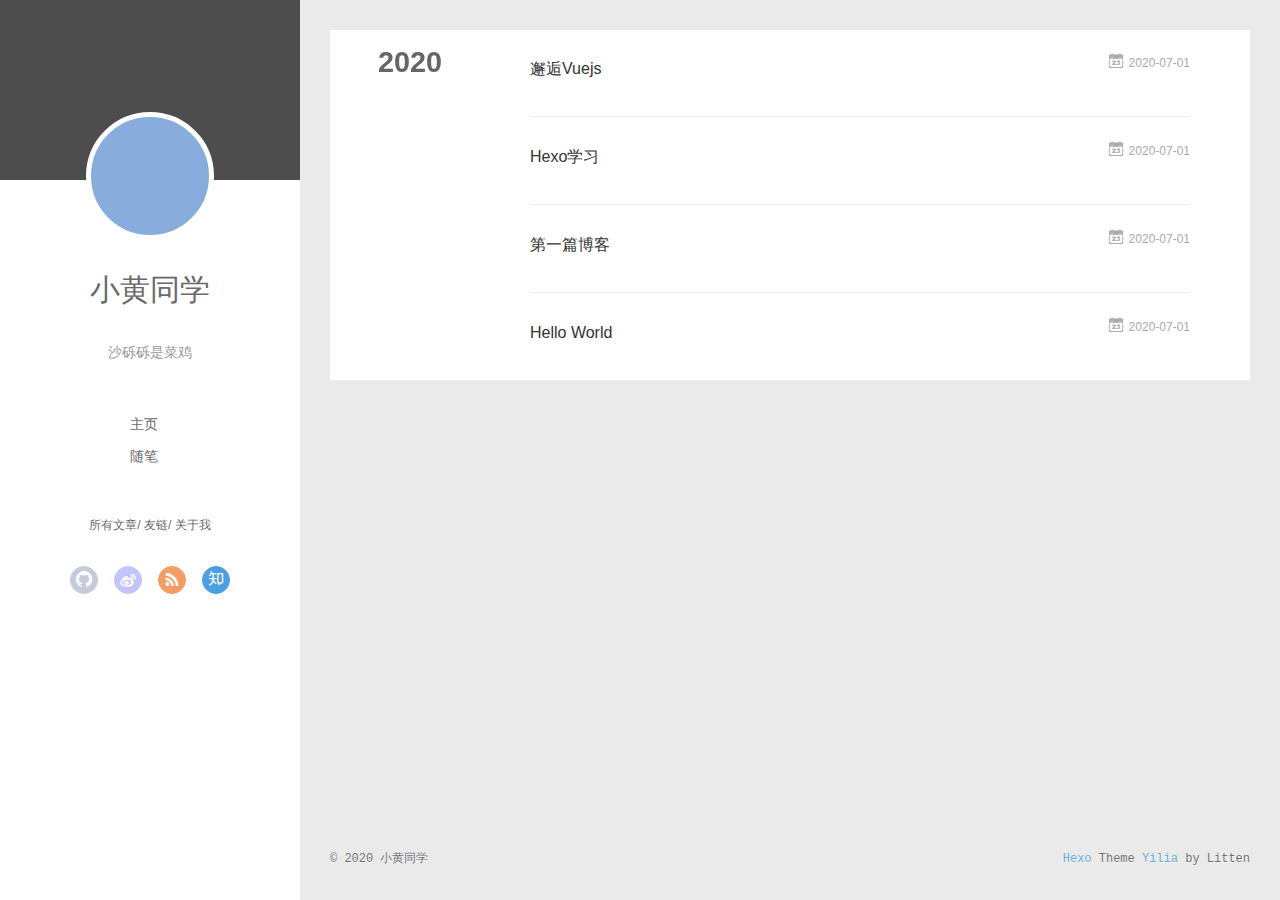
==== commit cc13f9d5: "Site updated: 2020-07-01 20:10:51" ====
--- a/archives/index.html
+++ b/archives/index.html
@@ -1,85 +1,14 @@
 <!DOCTYPE html>
-
-
-
-  
-
-
-<html class="theme-next muse use-motion" lang="zh-Hans">
+<html>
 <head>
-  <meta charset="UTF-8"/>
-<meta http-equiv="X-UA-Compatible" content="IE=edge" />
-<meta name="viewport" content="width=device-width, initial-scale=1, maximum-scale=1"/>
-<meta name="theme-color" content="#222">
-
-
-
-
-
-
-
-
-
-<meta http-equiv="Cache-Control" content="no-transform" />
-<meta http-equiv="Cache-Control" content="no-siteapp" />
-
-
-
-
-
-
-
-
-
-
-
-
-
-
-
-
-  
-  
-  <link href="/lib/fancybox/source/jquery.fancybox.css?v=2.1.5" rel="stylesheet" type="text/css" />
-
-
-
-
-
-
-
-<link href="/lib/font-awesome/css/font-awesome.min.css?v=4.6.2" rel="stylesheet" type="text/css" />
-
-<link href="/css/main.css?v=5.1.4" rel="stylesheet" type="text/css" />
-
-
-  <link rel="apple-touch-icon" sizes="180x180" href="/images/apple-touch-icon-next.png?v=5.1.4">
-
-
-  <link rel="icon" type="image/png" sizes="32x32" href="/images/favicon-32x32-next.png?v=5.1.4">
-
-
-  <link rel="icon" type="image/png" sizes="16x16" href="/images/favicon-16x16-next.png?v=5.1.4">
-
-
-  <link rel="mask-icon" href="/images/logo.svg?v=5.1.4" color="#222">
-
-
-
-
-
-  <meta name="keywords" content="Hexo, NexT" />
-
-
-
-
-
-
-
-
-
-
-<meta name="description" content="前端学学学冲冲冲！">
+  <meta charset="utf-8">
+  
+  <meta name="renderer" content="webkit">
+  <meta http-equiv="X-UA-Compatible" content="IE=edge" >
+  <link rel="dns-prefetch" href="http://yoursite.com">
+  <title>Archives | Xiaohuangtongxue</title>
+  <meta name="viewport" content="width=device-width, initial-scale=1, maximum-scale=1">
+  <meta name="description" content="前端学学学冲冲冲！">
 <meta property="og:type" content="website">
 <meta property="og:title" content="Xiaohuangtongxue">
 <meta property="og:url" content="http://yoursite.com/archives/index.html">
@@ -87,540 +16,514 @@
 <meta property="og:description" content="前端学学学冲冲冲！">
 <meta property="article:author" content="小黄同学">
 <meta name="twitter:card" content="summary">
-
-
-
-<script type="text/javascript" id="hexo.configurations">
-  var NexT = window.NexT || {};
-  var CONFIG = {
-    root: '/',
-    scheme: 'Muse',
-    version: '5.1.4',
-    sidebar: {"position":"left","display":"post","offset":12,"b2t":false,"scrollpercent":false,"onmobile":false},
-    fancybox: true,
-    tabs: true,
-    motion: {"enable":true,"async":false,"transition":{"post_block":"fadeIn","post_header":"slideDownIn","post_body":"slideDownIn","coll_header":"slideLeftIn","sidebar":"slideUpIn"}},
-    duoshuo: {
-      userId: '0',
-      author: '博主'
-    },
-    algolia: {
-      applicationID: '',
-      apiKey: '',
-      indexName: '',
-      hits: {"per_page":10},
-      labels: {"input_placeholder":"Search for Posts","hits_empty":"We didn't find any results for the search: ${query}","hits_stats":"${hits} results found in ${time} ms"}
+  
+    <link rel="alternative" href="/atom.xml" title="Xiaohuangtongxue" type="application/atom+xml">
+  
+  
+    <link rel="icon" href="/favicon.png">
+  
+  <link rel="stylesheet" type="text/css" href="/./main.0cf68a.css">
+  <style type="text/css">
+  
+    #container.show {
+      background: linear-gradient(200deg,#a0cfe4,#e8c37e);
     }
-  };
+  </style>
+  
+
+  
+
+<meta name="generator" content="Hexo 4.2.1"></head>
+
+<body>
+  <div id="container" q-class="show:isCtnShow">
+    <canvas id="anm-canvas" class="anm-canvas"></canvas>
+    <div class="left-col" q-class="show:isShow">
+      
+<div class="overlay" style="background: #4d4d4d"></div>
+<div class="intrude-less">
+	<header id="header" class="inner">
+		<a href="/" class="profilepic">
+			<img src="" class="js-avatar">
+		</a>
+		<hgroup>
+		  <h1 class="header-author"><a href="/">小黄同学</a></h1>
+		</hgroup>
+		
+		<p class="header-subtitle">沙砾砾是菜鸡</p>
+		
+
+		<nav class="header-menu">
+			<ul>
+			
+				<li><a href="/">主页</a></li>
+	        
+				<li><a href="/tags/%E9%9A%8F%E7%AC%94/">随笔</a></li>
+	        
+			</ul>
+		</nav>
+		<nav class="header-smart-menu">
+    		
+    			
+    			<a q-on="click: openSlider(e, 'innerArchive')" href="javascript:void(0)">所有文章</a>
+    			
+            
+    			
+    			<a q-on="click: openSlider(e, 'friends')" href="javascript:void(0)">友链</a>
+    			
+            
+    			
+    			<a q-on="click: openSlider(e, 'aboutme')" href="javascript:void(0)">关于我</a>
+    			
+            
+		</nav>
+		<nav class="header-nav">
+			<div class="social">
+				
+					<a class="github" target="_blank" href="#" title="github"><i class="icon-github"></i></a>
+		        
+					<a class="weibo" target="_blank" href="#" title="weibo"><i class="icon-weibo"></i></a>
+		        
+					<a class="rss" target="_blank" href="#" title="rss"><i class="icon-rss"></i></a>
+		        
+					<a class="zhihu" target="_blank" href="#" title="zhihu"><i class="icon-zhihu"></i></a>
+		        
+			</div>
+		</nav>
+	</header>		
+</div>
+
+    </div>
+    <div class="mid-col" q-class="show:isShow,hide:isShow|isFalse">
+      
+<nav id="mobile-nav">
+  	<div class="overlay js-overlay" style="background: #4d4d4d"></div>
+	<div class="btnctn js-mobile-btnctn">
+  		<div class="slider-trigger list" q-on="click: openSlider(e)"><i class="icon icon-sort"></i></div>
+	</div>
+	<div class="intrude-less">
+		<header id="header" class="inner">
+			<div class="profilepic">
+				<img src="" class="js-avatar">
+			</div>
+			<hgroup>
+			  <h1 class="header-author js-header-author">小黄同学</h1>
+			</hgroup>
+			
+			<p class="header-subtitle"><i class="icon icon-quo-left"></i>沙砾砾是菜鸡<i class="icon icon-quo-right"></i></p>
+			
+			
+			
+				
+			
+				
+			
+			
+			
+			<nav class="header-nav">
+				<div class="social">
+					
+						<a class="github" target="_blank" href="#" title="github"><i class="icon-github"></i></a>
+			        
+						<a class="weibo" target="_blank" href="#" title="weibo"><i class="icon-weibo"></i></a>
+			        
+						<a class="rss" target="_blank" href="#" title="rss"><i class="icon-rss"></i></a>
+			        
+						<a class="zhihu" target="_blank" href="#" title="zhihu"><i class="icon-zhihu"></i></a>
+			        
+				</div>
+			</nav>
+
+			<nav class="header-menu js-header-menu">
+				<ul style="width: 50%">
+				
+				
+					<li style="width: 50%"><a href="/">主页</a></li>
+		        
+					<li style="width: 50%"><a href="/tags/%E9%9A%8F%E7%AC%94/">随笔</a></li>
+		        
+				</ul>
+			</nav>
+		</header>				
+	</div>
+	<div class="mobile-mask" style="display:none" q-show="isShow"></div>
+</nav>
+
+      <div id="wrapper" class="body-wrap">
+        <div class="menu-l">
+          <div class="canvas-wrap">
+            <canvas data-colors="#eaeaea" data-sectionHeight="100" data-contentId="js-content" id="myCanvas1" class="anm-canvas"></canvas>
+          </div>
+          <div id="js-content" class="content-ll">
+            
+  
+  
+    
+    
+      
+      
+      <section class="archives-wrap">
+        <div class="archive-year-wrap">
+          <a href="/archives/2020" class="archive-year">2020</a>
+        </div>
+        <div class="archives">
+    
+    <article class="archive-article archive-type-post">
+  <div class="archive-article-inner">
+    <header class="archive-article-header">
+      	<div class="article-meta">
+	      	<a href="/2020/07/01/%E9%82%82%E9%80%85Vuejs/" class="archive-article-date">
+  	<time datetime="2020-07-01T11:44:06.000Z" itemprop="datePublished"><i class="icon-calendar icon"></i>2020-07-01</time>
+</a>
+        </div>
+    	 
+  
+    <h1 itemprop="name">
+      <a class="archive-article-title" href="/2020/07/01/%E9%82%82%E9%80%85Vuejs/">邂逅Vuejs</a>
+    </h1>
+  
+
+        <div class="article-info info-on-right">
+          
+          
+
+        </div>
+        <div class="clearfix"></div>
+    </header>
+  </div>
+</article>
+  
+    
+    
+    <article class="archive-article archive-type-post">
+  <div class="archive-article-inner">
+    <header class="archive-article-header">
+      	<div class="article-meta">
+	      	<a href="/2020/07/01/Hexo%E5%AD%A6%E4%B9%A0/" class="archive-article-date">
+  	<time datetime="2020-07-01T05:48:38.000Z" itemprop="datePublished"><i class="icon-calendar icon"></i>2020-07-01</time>
+</a>
+        </div>
+    	 
+  
+    <h1 itemprop="name">
+      <a class="archive-article-title" href="/2020/07/01/Hexo%E5%AD%A6%E4%B9%A0/">Hexo学习</a>
+    </h1>
+  
+
+        <div class="article-info info-on-right">
+          
+          
+
+        </div>
+        <div class="clearfix"></div>
+    </header>
+  </div>
+</article>
+  
+    
+    
+    <article class="archive-article archive-type-post">
+  <div class="archive-article-inner">
+    <header class="archive-article-header">
+      	<div class="article-meta">
+	      	<a href="/2020/07/01/%E7%AC%AC%E4%B8%80%E7%AF%87%E5%8D%9A%E5%AE%A2/" class="archive-article-date">
+  	<time datetime="2020-07-01T04:13:59.000Z" itemprop="datePublished"><i class="icon-calendar icon"></i>2020-07-01</time>
+</a>
+        </div>
+    	 
+  
+    <h1 itemprop="name">
+      <a class="archive-article-title" href="/2020/07/01/%E7%AC%AC%E4%B8%80%E7%AF%87%E5%8D%9A%E5%AE%A2/">第一篇博客</a>
+    </h1>
+  
+
+        <div class="article-info info-on-right">
+          
+          
+
+        </div>
+        <div class="clearfix"></div>
+    </header>
+  </div>
+</article>
+  
+    
+    
+    <article class="archive-article archive-type-post">
+  <div class="archive-article-inner">
+    <header class="archive-article-header">
+      	<div class="article-meta">
+	      	<a href="/2020/07/01/hello-world/" class="archive-article-date">
+  	<time datetime="2020-07-01T04:08:42.717Z" itemprop="datePublished"><i class="icon-calendar icon"></i>2020-07-01</time>
+</a>
+        </div>
+    	 
+  
+    <h1 itemprop="name">
+      <a class="archive-article-title" href="/2020/07/01/hello-world/">Hello World</a>
+    </h1>
+  
+
+        <div class="article-info info-on-right">
+          
+          
+
+        </div>
+        <div class="clearfix"></div>
+    </header>
+  </div>
+</article>
+  
+  
+    </div></section>
+  
+
+    
+
+
+          </div>
+        </div>
+      </div>
+      <footer id="footer">
+  <div class="outer">
+    <div id="footer-info">
+    	<div class="footer-left">
+    		&copy; 2020 小黄同学
+    	</div>
+      	<div class="footer-right">
+      		<a href="http://hexo.io/" target="_blank">Hexo</a>  Theme <a href="https://github.com/litten/hexo-theme-yilia" target="_blank">Yilia</a> by Litten
+      	</div>
+    </div>
+  </div>
+</footer>
+    </div>
+    <script>
+	var yiliaConfig = {
+		mathjax: false,
+		isHome: false,
+		isPost: false,
+		isArchive: true,
+		isTag: false,
+		isCategory: false,
+		open_in_new: false,
+		toc_hide_index: true,
+		root: "/",
+		innerArchive: true,
+		showTags: false
+	}
 </script>
 
-
-
-  <link rel="canonical" href="http://yoursite.com/archives/"/>
-
-
-
-
-
-  <title>归档 | Xiaohuangtongxue</title>
-  
-
-
-
-
-
-
-
-
-<meta name="generator" content="Hexo 4.2.1"></head>
-
-<body itemscope itemtype="http://schema.org/WebPage" lang="zh-Hans">
-
-  
-  
-    
-  
-
-  <div class="container sidebar-position-left page-archive">
-    <div class="headband"></div>
-
-    <header id="header" class="header" itemscope itemtype="http://schema.org/WPHeader">
-      <div class="header-inner"><div class="site-brand-wrapper">
-  <div class="site-meta ">
-    
-
-    <div class="custom-logo-site-title">
-      <a href="/"  class="brand" rel="start">
-        <span class="logo-line-before"><i></i></span>
-        <span class="site-title">Xiaohuangtongxue</span>
-        <span class="logo-line-after"><i></i></span>
-      </a>
+<script>!function(t){function n(e){if(r[e])return r[e].exports;var i=r[e]={exports:{},id:e,loaded:!1};return t[e].call(i.exports,i,i.exports,n),i.loaded=!0,i.exports}var r={};n.m=t,n.c=r,n.p="./",n(0)}([function(t,n,r){r(195),t.exports=r(191)},function(t,n,r){var e=r(3),i=r(52),o=r(27),u=r(28),c=r(53),f="prototype",a=function(t,n,r){var s,l,h,v,p=t&a.F,d=t&a.G,y=t&a.S,g=t&a.P,b=t&a.B,m=d?e:y?e[n]||(e[n]={}):(e[n]||{})[f],x=d?i:i[n]||(i[n]={}),w=x[f]||(x[f]={});d&&(r=n);for(s in r)l=!p&&m&&void 0!==m[s],h=(l?m:r)[s],v=b&&l?c(h,e):g&&"function"==typeof h?c(Function.call,h):h,m&&u(m,s,h,t&a.U),x[s]!=h&&o(x,s,v),g&&w[s]!=h&&(w[s]=h)};e.core=i,a.F=1,a.G=2,a.S=4,a.P=8,a.B=16,a.W=32,a.U=64,a.R=128,t.exports=a},function(t,n,r){var e=r(6);t.exports=function(t){if(!e(t))throw TypeError(t+" is not an object!");return t}},function(t,n){var r=t.exports="undefined"!=typeof window&&window.Math==Math?window:"undefined"!=typeof self&&self.Math==Math?self:Function("return this")();"number"==typeof __g&&(__g=r)},function(t,n){t.exports=function(t){try{return!!t()}catch(t){return!0}}},function(t,n){var r=t.exports="undefined"!=typeof window&&window.Math==Math?window:"undefined"!=typeof self&&self.Math==Math?self:Function("return this")();"number"==typeof __g&&(__g=r)},function(t,n){t.exports=function(t){return"object"==typeof t?null!==t:"function"==typeof t}},function(t,n,r){var e=r(126)("wks"),i=r(76),o=r(3).Symbol,u="function"==typeof o;(t.exports=function(t){return e[t]||(e[t]=u&&o[t]||(u?o:i)("Symbol."+t))}).store=e},function(t,n){var r={}.hasOwnProperty;t.exports=function(t,n){return r.call(t,n)}},function(t,n,r){var e=r(94),i=r(33);t.exports=function(t){return e(i(t))}},function(t,n,r){t.exports=!r(4)(function(){return 7!=Object.defineProperty({},"a",{get:function(){return 7}}).a})},function(t,n,r){var e=r(2),i=r(167),o=r(50),u=Object.defineProperty;n.f=r(10)?Object.defineProperty:function(t,n,r){if(e(t),n=o(n,!0),e(r),i)try{return u(t,n,r)}catch(t){}if("get"in r||"set"in r)throw TypeError("Accessors not supported!");return"value"in r&&(t[n]=r.value),t}},function(t,n,r){t.exports=!r(18)(function(){return 7!=Object.defineProperty({},"a",{get:function(){return 7}}).a})},function(t,n,r){var e=r(14),i=r(22);t.exports=r(12)?function(t,n,r){return e.f(t,n,i(1,r))}:function(t,n,r){return t[n]=r,t}},function(t,n,r){var e=r(20),i=r(58),o=r(42),u=Object.defineProperty;n.f=r(12)?Object.defineProperty:function(t,n,r){if(e(t),n=o(n,!0),e(r),i)try{return u(t,n,r)}catch(t){}if("get"in r||"set"in r)throw TypeError("Accessors not supported!");return"value"in r&&(t[n]=r.value),t}},function(t,n,r){var e=r(40)("wks"),i=r(23),o=r(5).Symbol,u="function"==typeof o;(t.exports=function(t){return e[t]||(e[t]=u&&o[t]||(u?o:i)("Symbol."+t))}).store=e},function(t,n,r){var e=r(67),i=Math.min;t.exports=function(t){return t>0?i(e(t),9007199254740991):0}},function(t,n,r){var e=r(46);t.exports=function(t){return Object(e(t))}},function(t,n){t.exports=function(t){try{return!!t()}catch(t){return!0}}},function(t,n,r){var e=r(63),i=r(34);t.exports=Object.keys||function(t){return e(t,i)}},function(t,n,r){var e=r(21);t.exports=function(t){if(!e(t))throw TypeError(t+" is not an object!");return t}},function(t,n){t.exports=function(t){return"object"==typeof t?null!==t:"function"==typeof t}},function(t,n){t.exports=function(t,n){return{enumerable:!(1&t),configurable:!(2&t),writable:!(4&t),value:n}}},function(t,n){var r=0,e=Math.random();t.exports=function(t){return"Symbol(".concat(void 0===t?"":t,")_",(++r+e).toString(36))}},function(t,n){var r={}.hasOwnProperty;t.exports=function(t,n){return r.call(t,n)}},function(t,n){var r=t.exports={version:"2.4.0"};"number"==typeof __e&&(__e=r)},function(t,n){t.exports=function(t){if("function"!=typeof t)throw TypeError(t+" is not a function!");return t}},function(t,n,r){var e=r(11),i=r(66);t.exports=r(10)?function(t,n,r){return e.f(t,n,i(1,r))}:function(t,n,r){return t[n]=r,t}},function(t,n,r){var e=r(3),i=r(27),o=r(24),u=r(76)("src"),c="toString",f=Function[c],a=(""+f).split(c);r(52).inspectSource=function(t){return f.call(t)},(t.exports=function(t,n,r,c){var f="function"==typeof r;f&&(o(r,"name")||i(r,"name",n)),t[n]!==r&&(f&&(o(r,u)||i(r,u,t[n]?""+t[n]:a.join(String(n)))),t===e?t[n]=r:c?t[n]?t[n]=r:i(t,n,r):(delete t[n],i(t,n,r)))})(Function.prototype,c,function(){return"function"==typeof this&&this[u]||f.call(this)})},function(t,n,r){var e=r(1),i=r(4),o=r(46),u=function(t,n,r,e){var i=String(o(t)),u="<"+n;return""!==r&&(u+=" "+r+'="'+String(e).replace(/"/g,"&quot;")+'"'),u+">"+i+"</"+n+">"};t.exports=function(t,n){var r={};r[t]=n(u),e(e.P+e.F*i(function(){var n=""[t]('"');return n!==n.toLowerCase()||n.split('"').length>3}),"String",r)}},function(t,n,r){var e=r(115),i=r(46);t.exports=function(t){return e(i(t))}},function(t,n,r){var e=r(116),i=r(66),o=r(30),u=r(50),c=r(24),f=r(167),a=Object.getOwnPropertyDescriptor;n.f=r(10)?a:function(t,n){if(t=o(t),n=u(n,!0),f)try{return a(t,n)}catch(t){}if(c(t,n))return i(!e.f.call(t,n),t[n])}},function(t,n,r){var e=r(24),i=r(17),o=r(145)("IE_PROTO"),u=Object.prototype;t.exports=Object.getPrototypeOf||function(t){return t=i(t),e(t,o)?t[o]:"function"==typeof t.constructor&&t instanceof t.constructor?t.constructor.prototype:t instanceof Object?u:null}},function(t,n){t.exports=function(t){if(void 0==t)throw TypeError("Can't call method on  "+t);return t}},function(t,n){t.exports="constructor,hasOwnProperty,isPrototypeOf,propertyIsEnumerable,toLocaleString,toString,valueOf".split(",")},function(t,n){t.exports={}},function(t,n){t.exports=!0},function(t,n){n.f={}.propertyIsEnumerable},function(t,n,r){var e=r(14).f,i=r(8),o=r(15)("toStringTag");t.exports=function(t,n,r){t&&!i(t=r?t:t.prototype,o)&&e(t,o,{configurable:!0,value:n})}},function(t,n,r){var e=r(40)("keys"),i=r(23);t.exports=function(t){return e[t]||(e[t]=i(t))}},function(t,n,r){var e=r(5),i="__core-js_shared__",o=e[i]||(e[i]={});t.exports=function(t){return o[t]||(o[t]={})}},function(t,n){var r=Math.ceil,e=Math.floor;t.exports=function(t){return isNaN(t=+t)?0:(t>0?e:r)(t)}},function(t,n,r){var e=r(21);t.exports=function(t,n){if(!e(t))return t;var r,i;if(n&&"function"==typeof(r=t.toString)&&!e(i=r.call(t)))return i;if("function"==typeof(r=t.valueOf)&&!e(i=r.call(t)))return i;if(!n&&"function"==typeof(r=t.toString)&&!e(i=r.call(t)))return i;throw TypeError("Can't convert object to primitive value")}},function(t,n,r){var e=r(5),i=r(25),o=r(36),u=r(44),c=r(14).f;t.exports=function(t){var n=i.Symbol||(i.Symbol=o?{}:e.Symbol||{});"_"==t.charAt(0)||t in n||c(n,t,{value:u.f(t)})}},function(t,n,r){n.f=r(15)},function(t,n){var r={}.toString;t.exports=function(t){return r.call(t).slice(8,-1)}},function(t,n){t.exports=function(t){if(void 0==t)throw TypeError("Can't call method on  "+t);return t}},function(t,n,r){var e=r(4);t.exports=function(t,n){return!!t&&e(function(){n?t.call(null,function(){},1):t.call(null)})}},function(t,n,r){var e=r(53),i=r(115),o=r(17),u=r(16),c=r(203);t.exports=function(t,n){var r=1==t,f=2==t,a=3==t,s=4==t,l=6==t,h=5==t||l,v=n||c;return function(n,c,p){for(var d,y,g=o(n),b=i(g),m=e(c,p,3),x=u(b.length),w=0,S=r?v(n,x):f?v(n,0):void 0;x>w;w++)if((h||w in b)&&(d=b[w],y=m(d,w,g),t))if(r)S[w]=y;else if(y)switch(t){case 3:return!0;case 5:return d;case 6:return w;case 2:S.push(d)}else if(s)return!1;return l?-1:a||s?s:S}}},function(t,n,r){var e=r(1),i=r(52),o=r(4);t.exports=function(t,n){var r=(i.Object||{})[t]||Object[t],u={};u[t]=n(r),e(e.S+e.F*o(function(){r(1)}),"Object",u)}},function(t,n,r){var e=r(6);t.exports=function(t,n){if(!e(t))return t;var r,i;if(n&&"function"==typeof(r=t.toString)&&!e(i=r.call(t)))return i;if("function"==typeof(r=t.valueOf)&&!e(i=r.call(t)))return i;if(!n&&"function"==typeof(r=t.toString)&&!e(i=r.call(t)))return i;throw TypeError("Can't convert object to primitive value")}},function(t,n,r){var e=r(5),i=r(25),o=r(91),u=r(13),c="prototype",f=function(t,n,r){var a,s,l,h=t&f.F,v=t&f.G,p=t&f.S,d=t&f.P,y=t&f.B,g=t&f.W,b=v?i:i[n]||(i[n]={}),m=b[c],x=v?e:p?e[n]:(e[n]||{})[c];v&&(r=n);for(a in r)(s=!h&&x&&void 0!==x[a])&&a in b||(l=s?x[a]:r[a],b[a]=v&&"function"!=typeof x[a]?r[a]:y&&s?o(l,e):g&&x[a]==l?function(t){var n=function(n,r,e){if(this instanceof t){switch(arguments.length){case 0:return new t;case 1:return new t(n);case 2:return new t(n,r)}return new t(n,r,e)}return t.apply(this,arguments)};return n[c]=t[c],n}(l):d&&"function"==typeof l?o(Function.call,l):l,d&&((b.virtual||(b.virtual={}))[a]=l,t&f.R&&m&&!m[a]&&u(m,a,l)))};f.F=1,f.G=2,f.S=4,f.P=8,f.B=16,f.W=32,f.U=64,f.R=128,t.exports=f},function(t,n){var r=t.exports={version:"2.4.0"};"number"==typeof __e&&(__e=r)},function(t,n,r){var e=r(26);t.exports=function(t,n,r){if(e(t),void 0===n)return t;switch(r){case 1:return function(r){return t.call(n,r)};case 2:return function(r,e){return t.call(n,r,e)};case 3:return function(r,e,i){return t.call(n,r,e,i)}}return function(){return t.apply(n,arguments)}}},function(t,n,r){var e=r(183),i=r(1),o=r(126)("metadata"),u=o.store||(o.store=new(r(186))),c=function(t,n,r){var i=u.get(t);if(!i){if(!r)return;u.set(t,i=new e)}var o=i.get(n);if(!o){if(!r)return;i.set(n,o=new e)}return o},f=function(t,n,r){var e=c(n,r,!1);return void 0!==e&&e.has(t)},a=function(t,n,r){var e=c(n,r,!1);return void 0===e?void 0:e.get(t)},s=function(t,n,r,e){c(r,e,!0).set(t,n)},l=function(t,n){var r=c(t,n,!1),e=[];return r&&r.forEach(function(t,n){e.push(n)}),e},h=function(t){return void 0===t||"symbol"==typeof t?t:String(t)},v=function(t){i(i.S,"Reflect",t)};t.exports={store:u,map:c,has:f,get:a,set:s,keys:l,key:h,exp:v}},function(t,n,r){"use strict";if(r(10)){var e=r(69),i=r(3),o=r(4),u=r(1),c=r(127),f=r(152),a=r(53),s=r(68),l=r(66),h=r(27),v=r(73),p=r(67),d=r(16),y=r(75),g=r(50),b=r(24),m=r(180),x=r(114),w=r(6),S=r(17),_=r(137),O=r(70),E=r(32),P=r(71).f,j=r(154),F=r(76),M=r(7),A=r(48),N=r(117),T=r(146),I=r(155),k=r(80),L=r(123),R=r(74),C=r(130),D=r(160),U=r(11),W=r(31),G=U.f,B=W.f,V=i.RangeError,z=i.TypeError,q=i.Uint8Array,K="ArrayBuffer",J="Shared"+K,Y="BYTES_PER_ELEMENT",H="prototype",$=Array[H],X=f.ArrayBuffer,Q=f.DataView,Z=A(0),tt=A(2),nt=A(3),rt=A(4),et=A(5),it=A(6),ot=N(!0),ut=N(!1),ct=I.values,ft=I.keys,at=I.entries,st=$.lastIndexOf,lt=$.reduce,ht=$.reduceRight,vt=$.join,pt=$.sort,dt=$.slice,yt=$.toString,gt=$.toLocaleString,bt=M("iterator"),mt=M("toStringTag"),xt=F("typed_constructor"),wt=F("def_constructor"),St=c.CONSTR,_t=c.TYPED,Ot=c.VIEW,Et="Wrong length!",Pt=A(1,function(t,n){return Tt(T(t,t[wt]),n)}),jt=o(function(){return 1===new q(new Uint16Array([1]).buffer)[0]}),Ft=!!q&&!!q[H].set&&o(function(){new q(1).set({})}),Mt=function(t,n){if(void 0===t)throw z(Et);var r=+t,e=d(t);if(n&&!m(r,e))throw V(Et);return e},At=function(t,n){var r=p(t);if(r<0||r%n)throw V("Wrong offset!");return r},Nt=function(t){if(w(t)&&_t in t)return t;throw z(t+" is not a typed array!")},Tt=function(t,n){if(!(w(t)&&xt in t))throw z("It is not a typed array constructor!");return new t(n)},It=function(t,n){return kt(T(t,t[wt]),n)},kt=function(t,n){for(var r=0,e=n.length,i=Tt(t,e);e>r;)i[r]=n[r++];return i},Lt=function(t,n,r){G(t,n,{get:function(){return this._d[r]}})},Rt=function(t){var n,r,e,i,o,u,c=S(t),f=arguments.length,s=f>1?arguments[1]:void 0,l=void 0!==s,h=j(c);if(void 0!=h&&!_(h)){for(u=h.call(c),e=[],n=0;!(o=u.next()).done;n++)e.push(o.value);c=e}for(l&&f>2&&(s=a(s,arguments[2],2)),n=0,r=d(c.length),i=Tt(this,r);r>n;n++)i[n]=l?s(c[n],n):c[n];return i},Ct=function(){for(var t=0,n=arguments.length,r=Tt(this,n);n>t;)r[t]=arguments[t++];return r},Dt=!!q&&o(function(){gt.call(new q(1))}),Ut=function(){return gt.apply(Dt?dt.call(Nt(this)):Nt(this),arguments)},Wt={copyWithin:function(t,n){return D.call(Nt(this),t,n,arguments.length>2?arguments[2]:void 0)},every:function(t){return rt(Nt(this),t,arguments.length>1?arguments[1]:void 0)},fill:function(t){return C.apply(Nt(this),arguments)},filter:function(t){return It(this,tt(Nt(this),t,arguments.length>1?arguments[1]:void 0))},find:function(t){return et(Nt(this),t,arguments.length>1?arguments[1]:void 0)},findIndex:function(t){return it(Nt(this),t,arguments.length>1?arguments[1]:void 0)},forEach:function(t){Z(Nt(this),t,arguments.length>1?arguments[1]:void 0)},indexOf:function(t){return ut(Nt(this),t,arguments.length>1?arguments[1]:void 0)},includes:function(t){return ot(Nt(this),t,arguments.length>1?arguments[1]:void 0)},join:function(t){return vt.apply(Nt(this),arguments)},lastIndexOf:function(t){return st.apply(Nt(this),arguments)},map:function(t){return Pt(Nt(this),t,arguments.length>1?arguments[1]:void 0)},reduce:function(t){return lt.apply(Nt(this),arguments)},reduceRight:function(t){return ht.apply(Nt(this),arguments)},reverse:function(){for(var t,n=this,r=Nt(n).length,e=Math.floor(r/2),i=0;i<e;)t=n[i],n[i++]=n[--r],n[r]=t;return n},some:function(t){return nt(Nt(this),t,arguments.length>1?arguments[1]:void 0)},sort:function(t){return pt.call(Nt(this),t)},subarray:function(t,n){var r=Nt(this),e=r.length,i=y(t,e);return new(T(r,r[wt]))(r.buffer,r.byteOffset+i*r.BYTES_PER_ELEMENT,d((void 0===n?e:y(n,e))-i))}},Gt=function(t,n){return It(this,dt.call(Nt(this),t,n))},Bt=function(t){Nt(this);var n=At(arguments[1],1),r=this.length,e=S(t),i=d(e.length),o=0;if(i+n>r)throw V(Et);for(;o<i;)this[n+o]=e[o++]},Vt={entries:function(){return at.call(Nt(this))},keys:function(){return ft.call(Nt(this))},values:function(){return ct.call(Nt(this))}},zt=function(t,n){return w(t)&&t[_t]&&"symbol"!=typeof n&&n in t&&String(+n)==String(n)},qt=function(t,n){return zt(t,n=g(n,!0))?l(2,t[n]):B(t,n)},Kt=function(t,n,r){return!(zt(t,n=g(n,!0))&&w(r)&&b(r,"value"))||b(r,"get")||b(r,"set")||r.configurable||b(r,"writable")&&!r.writable||b(r,"enumerable")&&!r.enumerable?G(t,n,r):(t[n]=r.value,t)};St||(W.f=qt,U.f=Kt),u(u.S+u.F*!St,"Object",{getOwnPropertyDescriptor:qt,defineProperty:Kt}),o(function(){yt.call({})})&&(yt=gt=function(){return vt.call(this)});var Jt=v({},Wt);v(Jt,Vt),h(Jt,bt,Vt.values),v(Jt,{slice:Gt,set:Bt,constructor:function(){},toString:yt,toLocaleString:Ut}),Lt(Jt,"buffer","b"),Lt(Jt,"byteOffset","o"),Lt(Jt,"byteLength","l"),Lt(Jt,"length","e"),G(Jt,mt,{get:function(){return this[_t]}}),t.exports=function(t,n,r,f){f=!!f;var a=t+(f?"Clamped":"")+"Array",l="Uint8Array"!=a,v="get"+t,p="set"+t,y=i[a],g=y||{},b=y&&E(y),m=!y||!c.ABV,S={},_=y&&y[H],j=function(t,r){var e=t._d;return e.v[v](r*n+e.o,jt)},F=function(t,r,e){var i=t._d;f&&(e=(e=Math.round(e))<0?0:e>255?255:255&e),i.v[p](r*n+i.o,e,jt)},M=function(t,n){G(t,n,{get:function(){return j(this,n)},set:function(t){return F(this,n,t)},enumerable:!0})};m?(y=r(function(t,r,e,i){s(t,y,a,"_d");var o,u,c,f,l=0,v=0;if(w(r)){if(!(r instanceof X||(f=x(r))==K||f==J))return _t in r?kt(y,r):Rt.call(y,r);o=r,v=At(e,n);var p=r.byteLength;if(void 0===i){if(p%n)throw V(Et);if((u=p-v)<0)throw V(Et)}else if((u=d(i)*n)+v>p)throw V(Et);c=u/n}else c=Mt(r,!0),u=c*n,o=new X(u);for(h(t,"_d",{b:o,o:v,l:u,e:c,v:new Q(o)});l<c;)M(t,l++)}),_=y[H]=O(Jt),h(_,"constructor",y)):L(function(t){new y(null),new y(t)},!0)||(y=r(function(t,r,e,i){s(t,y,a);var o;return w(r)?r instanceof X||(o=x(r))==K||o==J?void 0!==i?new g(r,At(e,n),i):void 0!==e?new g(r,At(e,n)):new g(r):_t in r?kt(y,r):Rt.call(y,r):new g(Mt(r,l))}),Z(b!==Function.prototype?P(g).concat(P(b)):P(g),function(t){t in y||h(y,t,g[t])}),y[H]=_,e||(_.constructor=y));var A=_[bt],N=!!A&&("values"==A.name||void 0==A.name),T=Vt.values;h(y,xt,!0),h(_,_t,a),h(_,Ot,!0),h(_,wt,y),(f?new y(1)[mt]==a:mt in _)||G(_,mt,{get:function(){return a}}),S[a]=y,u(u.G+u.W+u.F*(y!=g),S),u(u.S,a,{BYTES_PER_ELEMENT:n,from:Rt,of:Ct}),Y in _||h(_,Y,n),u(u.P,a,Wt),R(a),u(u.P+u.F*Ft,a,{set:Bt}),u(u.P+u.F*!N,a,Vt),u(u.P+u.F*(_.toString!=yt),a,{toString:yt}),u(u.P+u.F*o(function(){new y(1).slice()}),a,{slice:Gt}),u(u.P+u.F*(o(function(){return[1,2].toLocaleString()!=new y([1,2]).toLocaleString()})||!o(function(){_.toLocaleString.call([1,2])})),a,{toLocaleString:Ut}),k[a]=N?A:T,e||N||h(_,bt,T)}}else t.exports=function(){}},function(t,n){var r={}.toString;t.exports=function(t){return r.call(t).slice(8,-1)}},function(t,n,r){var e=r(21),i=r(5).document,o=e(i)&&e(i.createElement);t.exports=function(t){return o?i.createElement(t):{}}},function(t,n,r){t.exports=!r(12)&&!r(18)(function(){return 7!=Object.defineProperty(r(57)("div"),"a",{get:function(){return 7}}).a})},function(t,n,r){"use strict";var e=r(36),i=r(51),o=r(64),u=r(13),c=r(8),f=r(35),a=r(96),s=r(38),l=r(103),h=r(15)("iterator"),v=!([].keys&&"next"in[].keys()),p="keys",d="values",y=function(){return this};t.exports=function(t,n,r,g,b,m,x){a(r,n,g);var w,S,_,O=function(t){if(!v&&t in F)return F[t];switch(t){case p:case d:return function(){return new r(this,t)}}return function(){return new r(this,t)}},E=n+" Iterator",P=b==d,j=!1,F=t.prototype,M=F[h]||F["@@iterator"]||b&&F[b],A=M||O(b),N=b?P?O("entries"):A:void 0,T="Array"==n?F.entries||M:M;if(T&&(_=l(T.call(new t)))!==Object.prototype&&(s(_,E,!0),e||c(_,h)||u(_,h,y)),P&&M&&M.name!==d&&(j=!0,A=function(){return M.call(this)}),e&&!x||!v&&!j&&F[h]||u(F,h,A),f[n]=A,f[E]=y,b)if(w={values:P?A:O(d),keys:m?A:O(p),entries:N},x)for(S in w)S in F||o(F,S,w[S]);else i(i.P+i.F*(v||j),n,w);return w}},function(t,n,r){var e=r(20),i=r(100),o=r(34),u=r(39)("IE_PROTO"),c=function(){},f="prototype",a=function(){var t,n=r(57)("iframe"),e=o.length;for(n.style.display="none",r(93).appendChild(n),n.src="javascript:",t=n.contentWindow.document,t.open(),t.write("<script>document.F=Object<\/script>"),t.close(),a=t.F;e--;)delete a[f][o[e]];return a()};t.exports=Object.create||function(t,n){var r;return null!==t?(c[f]=e(t),r=new c,c[f]=null,r[u]=t):r=a(),void 0===n?r:i(r,n)}},function(t,n,r){var e=r(63),i=r(34).concat("length","prototype");n.f=Object.getOwnPropertyNames||function(t){return e(t,i)}},function(t,n){n.f=Object.getOwnPropertySymbols},function(t,n,r){var e=r(8),i=r(9),o=r(90)(!1),u=r(39)("IE_PROTO");t.exports=function(t,n){var r,c=i(t),f=0,a=[];for(r in c)r!=u&&e(c,r)&&a.push(r);for(;n.length>f;)e(c,r=n[f++])&&(~o(a,r)||a.push(r));return a}},function(t,n,r){t.exports=r(13)},function(t,n,r){var e=r(76)("meta"),i=r(6),o=r(24),u=r(11).f,c=0,f=Object.isExtensible||function(){return!0},a=!r(4)(function(){return f(Object.preventExtensions({}))}),s=function(t){u(t,e,{value:{i:"O"+ ++c,w:{}}})},l=function(t,n){if(!i(t))return"symbol"==typeof t?t:("string"==typeof t?"S":"P")+t;if(!o(t,e)){if(!f(t))return"F";if(!n)return"E";s(t)}return t[e].i},h=function(t,n){if(!o(t,e)){if(!f(t))return!0;if(!n)return!1;s(t)}return t[e].w},v=function(t){return a&&p.NEED&&f(t)&&!o(t,e)&&s(t),t},p=t.exports={KEY:e,NEED:!1,fastKey:l,getWeak:h,onFreeze:v}},function(t,n){t.exports=function(t,n){return{enumerable:!(1&t),configurable:!(2&t),writable:!(4&t),value:n}}},function(t,n){var r=Math.ceil,e=Math.floor;t.exports=function(t){return isNaN(t=+t)?0:(t>0?e:r)(t)}},function(t,n){t.exports=function(t,n,r,e){if(!(t instanceof n)||void 0!==e&&e in t)throw TypeError(r+": incorrect invocation!");return t}},function(t,n){t.exports=!1},function(t,n,r){var e=r(2),i=r(173),o=r(133),u=r(145)("IE_PROTO"),c=function(){},f="prototype",a=function(){var t,n=r(132)("iframe"),e=o.length;for(n.style.display="none",r(135).appendChild(n),n.src="javascript:",t=n.contentWindow.document,t.open(),t.write("<script>document.F=Object<\/script>"),t.close(),a=t.F;e--;)delete a[f][o[e]];return a()};t.exports=Object.create||function(t,n){var r;return null!==t?(c[f]=e(t),r=new c,c[f]=null,r[u]=t):r=a(),void 0===n?r:i(r,n)}},function(t,n,r){var e=r(175),i=r(133).concat("length","prototype");n.f=Object.getOwnPropertyNames||function(t){return e(t,i)}},function(t,n,r){var e=r(175),i=r(133);t.exports=Object.keys||function(t){return e(t,i)}},function(t,n,r){var e=r(28);t.exports=function(t,n,r){for(var i in n)e(t,i,n[i],r);return t}},function(t,n,r){"use strict";var e=r(3),i=r(11),o=r(10),u=r(7)("species");t.exports=function(t){var n=e[t];o&&n&&!n[u]&&i.f(n,u,{configurable:!0,get:function(){return this}})}},function(t,n,r){var e=r(67),i=Math.max,o=Math.min;t.exports=function(t,n){return t=e(t),t<0?i(t+n,0):o(t,n)}},function(t,n){var r=0,e=Math.random();t.exports=function(t){return"Symbol(".concat(void 0===t?"":t,")_",(++r+e).toString(36))}},function(t,n,r){var e=r(33);t.exports=function(t){return Object(e(t))}},function(t,n,r){var e=r(7)("unscopables"),i=Array.prototype;void 0==i[e]&&r(27)(i,e,{}),t.exports=function(t){i[e][t]=!0}},function(t,n,r){var e=r(53),i=r(169),o=r(137),u=r(2),c=r(16),f=r(154),a={},s={},n=t.exports=function(t,n,r,l,h){var v,p,d,y,g=h?function(){return t}:f(t),b=e(r,l,n?2:1),m=0;if("function"!=typeof g)throw TypeError(t+" is not iterable!");if(o(g)){for(v=c(t.length);v>m;m++)if((y=n?b(u(p=t[m])[0],p[1]):b(t[m]))===a||y===s)return y}else for(d=g.call(t);!(p=d.next()).done;)if((y=i(d,b,p.value,n))===a||y===s)return y};n.BREAK=a,n.RETURN=s},function(t,n){t.exports={}},function(t,n,r){var e=r(11).f,i=r(24),o=r(7)("toStringTag");t.exports=function(t,n,r){t&&!i(t=r?t:t.prototype,o)&&e(t,o,{configurable:!0,value:n})}},function(t,n,r){var e=r(1),i=r(46),o=r(4),u=r(150),c="["+u+"]",f="​+",a=RegExp("^"+c+c+"*"),s=RegExp(c+c+"*$"),l=function(t,n,r){var i={},c=o(function(){return!!u[t]()||f[t]()!=f}),a=i[t]=c?n(h):u[t];r&&(i[r]=a),e(e.P+e.F*c,"String",i)},h=l.trim=function(t,n){return t=String(i(t)),1&n&&(t=t.replace(a,"")),2&n&&(t=t.replace(s,"")),t};t.exports=l},function(t,n,r){t.exports={default:r(86),__esModule:!0}},function(t,n,r){t.exports={default:r(87),__esModule:!0}},function(t,n,r){"use strict";function e(t){return t&&t.__esModule?t:{default:t}}n.__esModule=!0;var i=r(84),o=e(i),u=r(83),c=e(u),f="function"==typeof c.default&&"symbol"==typeof o.default?function(t){return typeof t}:function(t){return t&&"function"==typeof c.default&&t.constructor===c.default&&t!==c.default.prototype?"symbol":typeof t};n.default="function"==typeof c.default&&"symbol"===f(o.default)?function(t){return void 0===t?"undefined":f(t)}:function(t){return t&&"function"==typeof c.default&&t.constructor===c.default&&t!==c.default.prototype?"symbol":void 0===t?"undefined":f(t)}},function(t,n,r){r(110),r(108),r(111),r(112),t.exports=r(25).Symbol},function(t,n,r){r(109),r(113),t.exports=r(44).f("iterator")},function(t,n){t.exports=function(t){if("function"!=typeof t)throw TypeError(t+" is not a function!");return t}},function(t,n){t.exports=function(){}},function(t,n,r){var e=r(9),i=r(106),o=r(105);t.exports=function(t){return function(n,r,u){var c,f=e(n),a=i(f.length),s=o(u,a);if(t&&r!=r){for(;a>s;)if((c=f[s++])!=c)return!0}else for(;a>s;s++)if((t||s in f)&&f[s]===r)return t||s||0;return!t&&-1}}},function(t,n,r){var e=r(88);t.exports=function(t,n,r){if(e(t),void 0===n)return t;switch(r){case 1:return function(r){return t.call(n,r)};case 2:return function(r,e){return t.call(n,r,e)};case 3:return function(r,e,i){return t.call(n,r,e,i)}}return function(){return t.apply(n,arguments)}}},function(t,n,r){var e=r(19),i=r(62),o=r(37);t.exports=function(t){var n=e(t),r=i.f;if(r)for(var u,c=r(t),f=o.f,a=0;c.length>a;)f.call(t,u=c[a++])&&n.push(u);return n}},function(t,n,r){t.exports=r(5).document&&document.documentElement},function(t,n,r){var e=r(56);t.exports=Object("z").propertyIsEnumerable(0)?Object:function(t){return"String"==e(t)?t.split(""):Object(t)}},function(t,n,r){var e=r(56);t.exports=Array.isArray||function(t){return"Array"==e(t)}},function(t,n,r){"use strict";var e=r(60),i=r(22),o=r(38),u={};r(13)(u,r(15)("iterator"),function(){return this}),t.exports=function(t,n,r){t.prototype=e(u,{next:i(1,r)}),o(t,n+" Iterator")}},function(t,n){t.exports=function(t,n){return{value:n,done:!!t}}},function(t,n,r){var e=r(19),i=r(9);t.exports=function(t,n){for(var r,o=i(t),u=e(o),c=u.length,f=0;c>f;)if(o[r=u[f++]]===n)return r}},function(t,n,r){var e=r(23)("meta"),i=r(21),o=r(8),u=r(14).f,c=0,f=Object.isExtensible||function(){return!0},a=!r(18)(function(){return f(Object.preventExtensions({}))}),s=function(t){u(t,e,{value:{i:"O"+ ++c,w:{}}})},l=function(t,n){if(!i(t))return"symbol"==typeof t?t:("string"==typeof t?"S":"P")+t;if(!o(t,e)){if(!f(t))return"F";if(!n)return"E";s(t)}return t[e].i},h=function(t,n){if(!o(t,e)){if(!f(t))return!0;if(!n)return!1;s(t)}return t[e].w},v=function(t){return a&&p.NEED&&f(t)&&!o(t,e)&&s(t),t},p=t.exports={KEY:e,NEED:!1,fastKey:l,getWeak:h,onFreeze:v}},function(t,n,r){var e=r(14),i=r(20),o=r(19);t.exports=r(12)?Object.defineProperties:function(t,n){i(t);for(var r,u=o(n),c=u.length,f=0;c>f;)e.f(t,r=u[f++],n[r]);return t}},function(t,n,r){var e=r(37),i=r(22),o=r(9),u=r(42),c=r(8),f=r(58),a=Object.getOwnPropertyDescriptor;n.f=r(12)?a:function(t,n){if(t=o(t),n=u(n,!0),f)try{return a(t,n)}catch(t){}if(c(t,n))return i(!e.f.call(t,n),t[n])}},function(t,n,r){var e=r(9),i=r(61).f,o={}.toString,u="object"==typeof window&&window&&Object.getOwnPropertyNames?Object.getOwnPropertyNames(window):[],c=function(t){try{return i(t)}catch(t){return u.slice()}};t.exports.f=function(t){return u&&"[object Window]"==o.call(t)?c(t):i(e(t))}},function(t,n,r){var e=r(8),i=r(77),o=r(39)("IE_PROTO"),u=Object.prototype;t.exports=Object.getPrototypeOf||function(t){return t=i(t),e(t,o)?t[o]:"function"==typeof t.constructor&&t instanceof t.constructor?t.constructor.prototype:t instanceof Object?u:null}},function(t,n,r){var e=r(41),i=r(33);t.exports=function(t){return function(n,r){var o,u,c=String(i(n)),f=e(r),a=c.length;return f<0||f>=a?t?"":void 0:(o=c.charCodeAt(f),o<55296||o>56319||f+1===a||(u=c.charCodeAt(f+1))<56320||u>57343?t?c.charAt(f):o:t?c.slice(f,f+2):u-56320+(o-55296<<10)+65536)}}},function(t,n,r){var e=r(41),i=Math.max,o=Math.min;t.exports=function(t,n){return t=e(t),t<0?i(t+n,0):o(t,n)}},function(t,n,r){var e=r(41),i=Math.min;t.exports=function(t){return t>0?i(e(t),9007199254740991):0}},function(t,n,r){"use strict";var e=r(89),i=r(97),o=r(35),u=r(9);t.exports=r(59)(Array,"Array",function(t,n){this._t=u(t),this._i=0,this._k=n},function(){var t=this._t,n=this._k,r=this._i++;return!t||r>=t.length?(this._t=void 0,i(1)):"keys"==n?i(0,r):"values"==n?i(0,t[r]):i(0,[r,t[r]])},"values"),o.Arguments=o.Array,e("keys"),e("values"),e("entries")},function(t,n){},function(t,n,r){"use strict";var e=r(104)(!0);r(59)(String,"String",function(t){this._t=String(t),this._i=0},function(){var t,n=this._t,r=this._i;return r>=n.length?{value:void 0,done:!0}:(t=e(n,r),this._i+=t.length,{value:t,done:!1})})},function(t,n,r){"use strict";var e=r(5),i=r(8),o=r(12),u=r(51),c=r(64),f=r(99).KEY,a=r(18),s=r(40),l=r(38),h=r(23),v=r(15),p=r(44),d=r(43),y=r(98),g=r(92),b=r(95),m=r(20),x=r(9),w=r(42),S=r(22),_=r(60),O=r(102),E=r(101),P=r(14),j=r(19),F=E.f,M=P.f,A=O.f,N=e.Symbol,T=e.JSON,I=T&&T.stringify,k="prototype",L=v("_hidden"),R=v("toPrimitive"),C={}.propertyIsEnumerable,D=s("symbol-registry"),U=s("symbols"),W=s("op-symbols"),G=Object[k],B="function"==typeof N,V=e.QObject,z=!V||!V[k]||!V[k].findChild,q=o&&a(function(){return 7!=_(M({},"a",{get:function(){return M(this,"a",{value:7}).a}})).a})?function(t,n,r){var e=F(G,n);e&&delete G[n],M(t,n,r),e&&t!==G&&M(G,n,e)}:M,K=function(t){var n=U[t]=_(N[k]);return n._k=t,n},J=B&&"symbol"==typeof N.iterator?function(t){return"symbol"==typeof t}:function(t){return t instanceof N},Y=function(t,n,r){return t===G&&Y(W,n,r),m(t),n=w(n,!0),m(r),i(U,n)?(r.enumerable?(i(t,L)&&t[L][n]&&(t[L][n]=!1),r=_(r,{enumerable:S(0,!1)})):(i(t,L)||M(t,L,S(1,{})),t[L][n]=!0),q(t,n,r)):M(t,n,r)},H=function(t,n){m(t);for(var r,e=g(n=x(n)),i=0,o=e.length;o>i;)Y(t,r=e[i++],n[r]);return t},$=function(t,n){return void 0===n?_(t):H(_(t),n)},X=function(t){var n=C.call(this,t=w(t,!0));return!(this===G&&i(U,t)&&!i(W,t))&&(!(n||!i(this,t)||!i(U,t)||i(this,L)&&this[L][t])||n)},Q=function(t,n){if(t=x(t),n=w(n,!0),t!==G||!i(U,n)||i(W,n)){var r=F(t,n);return!r||!i(U,n)||i(t,L)&&t[L][n]||(r.enumerable=!0),r}},Z=function(t){for(var n,r=A(x(t)),e=[],o=0;r.length>o;)i(U,n=r[o++])||n==L||n==f||e.push(n);return e},tt=function(t){for(var n,r=t===G,e=A(r?W:x(t)),o=[],u=0;e.length>u;)!i(U,n=e[u++])||r&&!i(G,n)||o.push(U[n]);return o};B||(N=function(){if(this instanceof N)throw TypeError("Symbol is not a constructor!");var t=h(arguments.length>0?arguments[0]:void 0),n=function(r){this===G&&n.call(W,r),i(this,L)&&i(this[L],t)&&(this[L][t]=!1),q(this,t,S(1,r))};return o&&z&&q(G,t,{configurable:!0,set:n}),K(t)},c(N[k],"toString",function(){return this._k}),E.f=Q,P.f=Y,r(61).f=O.f=Z,r(37).f=X,r(62).f=tt,o&&!r(36)&&c(G,"propertyIsEnumerable",X,!0),p.f=function(t){return K(v(t))}),u(u.G+u.W+u.F*!B,{Symbol:N});for(var nt="hasInstance,isConcatSpreadable,iterator,match,replace,search,species,split,toPrimitive,toStringTag,unscopables".split(","),rt=0;nt.length>rt;)v(nt[rt++]);for(var nt=j(v.store),rt=0;nt.length>rt;)d(nt[rt++]);u(u.S+u.F*!B,"Symbol",{for:function(t){return i(D,t+="")?D[t]:D[t]=N(t)},keyFor:function(t){if(J(t))return y(D,t);throw TypeError(t+" is not a symbol!")},useSetter:function(){z=!0},useSimple:function(){z=!1}}),u(u.S+u.F*!B,"Object",{create:$,defineProperty:Y,defineProperties:H,getOwnPropertyDescriptor:Q,getOwnPropertyNames:Z,getOwnPropertySymbols:tt}),T&&u(u.S+u.F*(!B||a(function(){var t=N();return"[null]"!=I([t])||"{}"!=I({a:t})||"{}"!=I(Object(t))})),"JSON",{stringify:function(t){if(void 0!==t&&!J(t)){for(var n,r,e=[t],i=1;arguments.length>i;)e.push(arguments[i++]);return n=e[1],"function"==typeof n&&(r=n),!r&&b(n)||(n=function(t,n){if(r&&(n=r.call(this,t,n)),!J(n))return n}),e[1]=n,I.apply(T,e)}}}),N[k][R]||r(13)(N[k],R,N[k].valueOf),l(N,"Symbol"),l(Math,"Math",!0),l(e.JSON,"JSON",!0)},function(t,n,r){r(43)("asyncIterator")},function(t,n,r){r(43)("observable")},function(t,n,r){r(107);for(var e=r(5),i=r(13),o=r(35),u=r(15)("toStringTag"),c=["NodeList","DOMTokenList","MediaList","StyleSheetList","CSSRuleList"],f=0;f<5;f++){var a=c[f],s=e[a],l=s&&s.prototype;l&&!l[u]&&i(l,u,a),o[a]=o.Array}},function(t,n,r){var e=r(45),i=r(7)("toStringTag"),o="Arguments"==e(function(){return arguments}()),u=function(t,n){try{return t[n]}catch(t){}};t.exports=function(t){var n,r,c;return void 0===t?"Undefined":null===t?"Null":"string"==typeof(r=u(n=Object(t),i))?r:o?e(n):"Object"==(c=e(n))&&"function"==typeof n.callee?"Arguments":c}},function(t,n,r){var e=r(45);t.exports=Object("z").propertyIsEnumerable(0)?Object:function(t){return"String"==e(t)?t.split(""):Object(t)}},function(t,n){n.f={}.propertyIsEnumerable},function(t,n,r){var e=r(30),i=r(16),o=r(75);t.exports=function(t){return function(n,r,u){var c,f=e(n),a=i(f.length),s=o(u,a);if(t&&r!=r){for(;a>s;)if((c=f[s++])!=c)return!0}else for(;a>s;s++)if((t||s in f)&&f[s]===r)return t||s||0;return!t&&-1}}},function(t,n,r){"use strict";var e=r(3),i=r(1),o=r(28),u=r(73),c=r(65),f=r(79),a=r(68),s=r(6),l=r(4),h=r(123),v=r(81),p=r(136);t.exports=function(t,n,r,d,y,g){var b=e[t],m=b,x=y?"set":"add",w=m&&m.prototype,S={},_=function(t){var n=w[t];o(w,t,"delete"==t?function(t){return!(g&&!s(t))&&n.call(this,0===t?0:t)}:"has"==t?function(t){return!(g&&!s(t))&&n.call(this,0===t?0:t)}:"get"==t?function(t){return g&&!s(t)?void 0:n.call(this,0===t?0:t)}:"add"==t?function(t){return n.call(this,0===t?0:t),this}:function(t,r){return n.call(this,0===t?0:t,r),this})};if("function"==typeof m&&(g||w.forEach&&!l(function(){(new m).entries().next()}))){var O=new m,E=O[x](g?{}:-0,1)!=O,P=l(function(){O.has(1)}),j=h(function(t){new m(t)}),F=!g&&l(function(){for(var t=new m,n=5;n--;)t[x](n,n);return!t.has(-0)});j||(m=n(function(n,r){a(n,m,t);var e=p(new b,n,m);return void 0!=r&&f(r,y,e[x],e),e}),m.prototype=w,w.constructor=m),(P||F)&&(_("delete"),_("has"),y&&_("get")),(F||E)&&_(x),g&&w.clear&&delete w.clear}else m=d.getConstructor(n,t,y,x),u(m.prototype,r),c.NEED=!0;return v(m,t),S[t]=m,i(i.G+i.W+i.F*(m!=b),S),g||d.setStrong(m,t,y),m}},function(t,n,r){"use strict";var e=r(27),i=r(28),o=r(4),u=r(46),c=r(7);t.exports=function(t,n,r){var f=c(t),a=r(u,f,""[t]),s=a[0],l=a[1];o(function(){var n={};return n[f]=function(){return 7},7!=""[t](n)})&&(i(String.prototype,t,s),e(RegExp.prototype,f,2==n?function(t,n){return l.call(t,this,n)}:function(t){return l.call(t,this)}))}
+},function(t,n,r){"use strict";var e=r(2);t.exports=function(){var t=e(this),n="";return t.global&&(n+="g"),t.ignoreCase&&(n+="i"),t.multiline&&(n+="m"),t.unicode&&(n+="u"),t.sticky&&(n+="y"),n}},function(t,n){t.exports=function(t,n,r){var e=void 0===r;switch(n.length){case 0:return e?t():t.call(r);case 1:return e?t(n[0]):t.call(r,n[0]);case 2:return e?t(n[0],n[1]):t.call(r,n[0],n[1]);case 3:return e?t(n[0],n[1],n[2]):t.call(r,n[0],n[1],n[2]);case 4:return e?t(n[0],n[1],n[2],n[3]):t.call(r,n[0],n[1],n[2],n[3])}return t.apply(r,n)}},function(t,n,r){var e=r(6),i=r(45),o=r(7)("match");t.exports=function(t){var n;return e(t)&&(void 0!==(n=t[o])?!!n:"RegExp"==i(t))}},function(t,n,r){var e=r(7)("iterator"),i=!1;try{var o=[7][e]();o.return=function(){i=!0},Array.from(o,function(){throw 2})}catch(t){}t.exports=function(t,n){if(!n&&!i)return!1;var r=!1;try{var o=[7],u=o[e]();u.next=function(){return{done:r=!0}},o[e]=function(){return u},t(o)}catch(t){}return r}},function(t,n,r){t.exports=r(69)||!r(4)(function(){var t=Math.random();__defineSetter__.call(null,t,function(){}),delete r(3)[t]})},function(t,n){n.f=Object.getOwnPropertySymbols},function(t,n,r){var e=r(3),i="__core-js_shared__",o=e[i]||(e[i]={});t.exports=function(t){return o[t]||(o[t]={})}},function(t,n,r){for(var e,i=r(3),o=r(27),u=r(76),c=u("typed_array"),f=u("view"),a=!(!i.ArrayBuffer||!i.DataView),s=a,l=0,h="Int8Array,Uint8Array,Uint8ClampedArray,Int16Array,Uint16Array,Int32Array,Uint32Array,Float32Array,Float64Array".split(",");l<9;)(e=i[h[l++]])?(o(e.prototype,c,!0),o(e.prototype,f,!0)):s=!1;t.exports={ABV:a,CONSTR:s,TYPED:c,VIEW:f}},function(t,n){"use strict";var r={versions:function(){var t=window.navigator.userAgent;return{trident:t.indexOf("Trident")>-1,presto:t.indexOf("Presto")>-1,webKit:t.indexOf("AppleWebKit")>-1,gecko:t.indexOf("Gecko")>-1&&-1==t.indexOf("KHTML"),mobile:!!t.match(/AppleWebKit.*Mobile.*/),ios:!!t.match(/\(i[^;]+;( U;)? CPU.+Mac OS X/),android:t.indexOf("Android")>-1||t.indexOf("Linux")>-1,iPhone:t.indexOf("iPhone")>-1||t.indexOf("Mac")>-1,iPad:t.indexOf("iPad")>-1,webApp:-1==t.indexOf("Safari"),weixin:-1==t.indexOf("MicroMessenger")}}()};t.exports=r},function(t,n,r){"use strict";var e=r(85),i=function(t){return t&&t.__esModule?t:{default:t}}(e),o=function(){function t(t,n,e){return n||e?String.fromCharCode(n||e):r[t]||t}function n(t){return e[t]}var r={"&quot;":'"',"&lt;":"<","&gt;":">","&amp;":"&","&nbsp;":" "},e={};for(var u in r)e[r[u]]=u;return r["&apos;"]="'",e["'"]="&#39;",{encode:function(t){return t?(""+t).replace(/['<> "&]/g,n).replace(/\r?\n/g,"<br/>").replace(/\s/g,"&nbsp;"):""},decode:function(n){return n?(""+n).replace(/<br\s*\/?>/gi,"\n").replace(/&quot;|&lt;|&gt;|&amp;|&nbsp;|&apos;|&#(\d+);|&#(\d+)/g,t).replace(/\u00a0/g," "):""},encodeBase16:function(t){if(!t)return t;t+="";for(var n=[],r=0,e=t.length;e>r;r++)n.push(t.charCodeAt(r).toString(16).toUpperCase());return n.join("")},encodeBase16forJSON:function(t){if(!t)return t;t=t.replace(/[\u4E00-\u9FBF]/gi,function(t){return escape(t).replace("%u","\\u")});for(var n=[],r=0,e=t.length;e>r;r++)n.push(t.charCodeAt(r).toString(16).toUpperCase());return n.join("")},decodeBase16:function(t){if(!t)return t;t+="";for(var n=[],r=0,e=t.length;e>r;r+=2)n.push(String.fromCharCode("0x"+t.slice(r,r+2)));return n.join("")},encodeObject:function(t){if(t instanceof Array)for(var n=0,r=t.length;r>n;n++)t[n]=o.encodeObject(t[n]);else if("object"==(void 0===t?"undefined":(0,i.default)(t)))for(var e in t)t[e]=o.encodeObject(t[e]);else if("string"==typeof t)return o.encode(t);return t},loadScript:function(t){var n=document.createElement("script");document.getElementsByTagName("body")[0].appendChild(n),n.setAttribute("src",t)},addLoadEvent:function(t){var n=window.onload;"function"!=typeof window.onload?window.onload=t:window.onload=function(){n(),t()}}}}();t.exports=o},function(t,n,r){"use strict";var e=r(17),i=r(75),o=r(16);t.exports=function(t){for(var n=e(this),r=o(n.length),u=arguments.length,c=i(u>1?arguments[1]:void 0,r),f=u>2?arguments[2]:void 0,a=void 0===f?r:i(f,r);a>c;)n[c++]=t;return n}},function(t,n,r){"use strict";var e=r(11),i=r(66);t.exports=function(t,n,r){n in t?e.f(t,n,i(0,r)):t[n]=r}},function(t,n,r){var e=r(6),i=r(3).document,o=e(i)&&e(i.createElement);t.exports=function(t){return o?i.createElement(t):{}}},function(t,n){t.exports="constructor,hasOwnProperty,isPrototypeOf,propertyIsEnumerable,toLocaleString,toString,valueOf".split(",")},function(t,n,r){var e=r(7)("match");t.exports=function(t){var n=/./;try{"/./"[t](n)}catch(r){try{return n[e]=!1,!"/./"[t](n)}catch(t){}}return!0}},function(t,n,r){t.exports=r(3).document&&document.documentElement},function(t,n,r){var e=r(6),i=r(144).set;t.exports=function(t,n,r){var o,u=n.constructor;return u!==r&&"function"==typeof u&&(o=u.prototype)!==r.prototype&&e(o)&&i&&i(t,o),t}},function(t,n,r){var e=r(80),i=r(7)("iterator"),o=Array.prototype;t.exports=function(t){return void 0!==t&&(e.Array===t||o[i]===t)}},function(t,n,r){var e=r(45);t.exports=Array.isArray||function(t){return"Array"==e(t)}},function(t,n,r){"use strict";var e=r(70),i=r(66),o=r(81),u={};r(27)(u,r(7)("iterator"),function(){return this}),t.exports=function(t,n,r){t.prototype=e(u,{next:i(1,r)}),o(t,n+" Iterator")}},function(t,n,r){"use strict";var e=r(69),i=r(1),o=r(28),u=r(27),c=r(24),f=r(80),a=r(139),s=r(81),l=r(32),h=r(7)("iterator"),v=!([].keys&&"next"in[].keys()),p="keys",d="values",y=function(){return this};t.exports=function(t,n,r,g,b,m,x){a(r,n,g);var w,S,_,O=function(t){if(!v&&t in F)return F[t];switch(t){case p:case d:return function(){return new r(this,t)}}return function(){return new r(this,t)}},E=n+" Iterator",P=b==d,j=!1,F=t.prototype,M=F[h]||F["@@iterator"]||b&&F[b],A=M||O(b),N=b?P?O("entries"):A:void 0,T="Array"==n?F.entries||M:M;if(T&&(_=l(T.call(new t)))!==Object.prototype&&(s(_,E,!0),e||c(_,h)||u(_,h,y)),P&&M&&M.name!==d&&(j=!0,A=function(){return M.call(this)}),e&&!x||!v&&!j&&F[h]||u(F,h,A),f[n]=A,f[E]=y,b)if(w={values:P?A:O(d),keys:m?A:O(p),entries:N},x)for(S in w)S in F||o(F,S,w[S]);else i(i.P+i.F*(v||j),n,w);return w}},function(t,n){var r=Math.expm1;t.exports=!r||r(10)>22025.465794806718||r(10)<22025.465794806718||-2e-17!=r(-2e-17)?function(t){return 0==(t=+t)?t:t>-1e-6&&t<1e-6?t+t*t/2:Math.exp(t)-1}:r},function(t,n){t.exports=Math.sign||function(t){return 0==(t=+t)||t!=t?t:t<0?-1:1}},function(t,n,r){var e=r(3),i=r(151).set,o=e.MutationObserver||e.WebKitMutationObserver,u=e.process,c=e.Promise,f="process"==r(45)(u);t.exports=function(){var t,n,r,a=function(){var e,i;for(f&&(e=u.domain)&&e.exit();t;){i=t.fn,t=t.next;try{i()}catch(e){throw t?r():n=void 0,e}}n=void 0,e&&e.enter()};if(f)r=function(){u.nextTick(a)};else if(o){var s=!0,l=document.createTextNode("");new o(a).observe(l,{characterData:!0}),r=function(){l.data=s=!s}}else if(c&&c.resolve){var h=c.resolve();r=function(){h.then(a)}}else r=function(){i.call(e,a)};return function(e){var i={fn:e,next:void 0};n&&(n.next=i),t||(t=i,r()),n=i}}},function(t,n,r){var e=r(6),i=r(2),o=function(t,n){if(i(t),!e(n)&&null!==n)throw TypeError(n+": can't set as prototype!")};t.exports={set:Object.setPrototypeOf||("__proto__"in{}?function(t,n,e){try{e=r(53)(Function.call,r(31).f(Object.prototype,"__proto__").set,2),e(t,[]),n=!(t instanceof Array)}catch(t){n=!0}return function(t,r){return o(t,r),n?t.__proto__=r:e(t,r),t}}({},!1):void 0),check:o}},function(t,n,r){var e=r(126)("keys"),i=r(76);t.exports=function(t){return e[t]||(e[t]=i(t))}},function(t,n,r){var e=r(2),i=r(26),o=r(7)("species");t.exports=function(t,n){var r,u=e(t).constructor;return void 0===u||void 0==(r=e(u)[o])?n:i(r)}},function(t,n,r){var e=r(67),i=r(46);t.exports=function(t){return function(n,r){var o,u,c=String(i(n)),f=e(r),a=c.length;return f<0||f>=a?t?"":void 0:(o=c.charCodeAt(f),o<55296||o>56319||f+1===a||(u=c.charCodeAt(f+1))<56320||u>57343?t?c.charAt(f):o:t?c.slice(f,f+2):u-56320+(o-55296<<10)+65536)}}},function(t,n,r){var e=r(122),i=r(46);t.exports=function(t,n,r){if(e(n))throw TypeError("String#"+r+" doesn't accept regex!");return String(i(t))}},function(t,n,r){"use strict";var e=r(67),i=r(46);t.exports=function(t){var n=String(i(this)),r="",o=e(t);if(o<0||o==1/0)throw RangeError("Count can't be negative");for(;o>0;(o>>>=1)&&(n+=n))1&o&&(r+=n);return r}},function(t,n){t.exports="\t\n\v\f\r   ᠎             　\u2028\u2029\ufeff"},function(t,n,r){var e,i,o,u=r(53),c=r(121),f=r(135),a=r(132),s=r(3),l=s.process,h=s.setImmediate,v=s.clearImmediate,p=s.MessageChannel,d=0,y={},g="onreadystatechange",b=function(){var t=+this;if(y.hasOwnProperty(t)){var n=y[t];delete y[t],n()}},m=function(t){b.call(t.data)};h&&v||(h=function(t){for(var n=[],r=1;arguments.length>r;)n.push(arguments[r++]);return y[++d]=function(){c("function"==typeof t?t:Function(t),n)},e(d),d},v=function(t){delete y[t]},"process"==r(45)(l)?e=function(t){l.nextTick(u(b,t,1))}:p?(i=new p,o=i.port2,i.port1.onmessage=m,e=u(o.postMessage,o,1)):s.addEventListener&&"function"==typeof postMessage&&!s.importScripts?(e=function(t){s.postMessage(t+"","*")},s.addEventListener("message",m,!1)):e=g in a("script")?function(t){f.appendChild(a("script"))[g]=function(){f.removeChild(this),b.call(t)}}:function(t){setTimeout(u(b,t,1),0)}),t.exports={set:h,clear:v}},function(t,n,r){"use strict";var e=r(3),i=r(10),o=r(69),u=r(127),c=r(27),f=r(73),a=r(4),s=r(68),l=r(67),h=r(16),v=r(71).f,p=r(11).f,d=r(130),y=r(81),g="ArrayBuffer",b="DataView",m="prototype",x="Wrong length!",w="Wrong index!",S=e[g],_=e[b],O=e.Math,E=e.RangeError,P=e.Infinity,j=S,F=O.abs,M=O.pow,A=O.floor,N=O.log,T=O.LN2,I="buffer",k="byteLength",L="byteOffset",R=i?"_b":I,C=i?"_l":k,D=i?"_o":L,U=function(t,n,r){var e,i,o,u=Array(r),c=8*r-n-1,f=(1<<c)-1,a=f>>1,s=23===n?M(2,-24)-M(2,-77):0,l=0,h=t<0||0===t&&1/t<0?1:0;for(t=F(t),t!=t||t===P?(i=t!=t?1:0,e=f):(e=A(N(t)/T),t*(o=M(2,-e))<1&&(e--,o*=2),t+=e+a>=1?s/o:s*M(2,1-a),t*o>=2&&(e++,o/=2),e+a>=f?(i=0,e=f):e+a>=1?(i=(t*o-1)*M(2,n),e+=a):(i=t*M(2,a-1)*M(2,n),e=0));n>=8;u[l++]=255&i,i/=256,n-=8);for(e=e<<n|i,c+=n;c>0;u[l++]=255&e,e/=256,c-=8);return u[--l]|=128*h,u},W=function(t,n,r){var e,i=8*r-n-1,o=(1<<i)-1,u=o>>1,c=i-7,f=r-1,a=t[f--],s=127&a;for(a>>=7;c>0;s=256*s+t[f],f--,c-=8);for(e=s&(1<<-c)-1,s>>=-c,c+=n;c>0;e=256*e+t[f],f--,c-=8);if(0===s)s=1-u;else{if(s===o)return e?NaN:a?-P:P;e+=M(2,n),s-=u}return(a?-1:1)*e*M(2,s-n)},G=function(t){return t[3]<<24|t[2]<<16|t[1]<<8|t[0]},B=function(t){return[255&t]},V=function(t){return[255&t,t>>8&255]},z=function(t){return[255&t,t>>8&255,t>>16&255,t>>24&255]},q=function(t){return U(t,52,8)},K=function(t){return U(t,23,4)},J=function(t,n,r){p(t[m],n,{get:function(){return this[r]}})},Y=function(t,n,r,e){var i=+r,o=l(i);if(i!=o||o<0||o+n>t[C])throw E(w);var u=t[R]._b,c=o+t[D],f=u.slice(c,c+n);return e?f:f.reverse()},H=function(t,n,r,e,i,o){var u=+r,c=l(u);if(u!=c||c<0||c+n>t[C])throw E(w);for(var f=t[R]._b,a=c+t[D],s=e(+i),h=0;h<n;h++)f[a+h]=s[o?h:n-h-1]},$=function(t,n){s(t,S,g);var r=+n,e=h(r);if(r!=e)throw E(x);return e};if(u.ABV){if(!a(function(){new S})||!a(function(){new S(.5)})){S=function(t){return new j($(this,t))};for(var X,Q=S[m]=j[m],Z=v(j),tt=0;Z.length>tt;)(X=Z[tt++])in S||c(S,X,j[X]);o||(Q.constructor=S)}var nt=new _(new S(2)),rt=_[m].setInt8;nt.setInt8(0,2147483648),nt.setInt8(1,2147483649),!nt.getInt8(0)&&nt.getInt8(1)||f(_[m],{setInt8:function(t,n){rt.call(this,t,n<<24>>24)},setUint8:function(t,n){rt.call(this,t,n<<24>>24)}},!0)}else S=function(t){var n=$(this,t);this._b=d.call(Array(n),0),this[C]=n},_=function(t,n,r){s(this,_,b),s(t,S,b);var e=t[C],i=l(n);if(i<0||i>e)throw E("Wrong offset!");if(r=void 0===r?e-i:h(r),i+r>e)throw E(x);this[R]=t,this[D]=i,this[C]=r},i&&(J(S,k,"_l"),J(_,I,"_b"),J(_,k,"_l"),J(_,L,"_o")),f(_[m],{getInt8:function(t){return Y(this,1,t)[0]<<24>>24},getUint8:function(t){return Y(this,1,t)[0]},getInt16:function(t){var n=Y(this,2,t,arguments[1]);return(n[1]<<8|n[0])<<16>>16},getUint16:function(t){var n=Y(this,2,t,arguments[1]);return n[1]<<8|n[0]},getInt32:function(t){return G(Y(this,4,t,arguments[1]))},getUint32:function(t){return G(Y(this,4,t,arguments[1]))>>>0},getFloat32:function(t){return W(Y(this,4,t,arguments[1]),23,4)},getFloat64:function(t){return W(Y(this,8,t,arguments[1]),52,8)},setInt8:function(t,n){H(this,1,t,B,n)},setUint8:function(t,n){H(this,1,t,B,n)},setInt16:function(t,n){H(this,2,t,V,n,arguments[2])},setUint16:function(t,n){H(this,2,t,V,n,arguments[2])},setInt32:function(t,n){H(this,4,t,z,n,arguments[2])},setUint32:function(t,n){H(this,4,t,z,n,arguments[2])},setFloat32:function(t,n){H(this,4,t,K,n,arguments[2])},setFloat64:function(t,n){H(this,8,t,q,n,arguments[2])}});y(S,g),y(_,b),c(_[m],u.VIEW,!0),n[g]=S,n[b]=_},function(t,n,r){var e=r(3),i=r(52),o=r(69),u=r(182),c=r(11).f;t.exports=function(t){var n=i.Symbol||(i.Symbol=o?{}:e.Symbol||{});"_"==t.charAt(0)||t in n||c(n,t,{value:u.f(t)})}},function(t,n,r){var e=r(114),i=r(7)("iterator"),o=r(80);t.exports=r(52).getIteratorMethod=function(t){if(void 0!=t)return t[i]||t["@@iterator"]||o[e(t)]}},function(t,n,r){"use strict";var e=r(78),i=r(170),o=r(80),u=r(30);t.exports=r(140)(Array,"Array",function(t,n){this._t=u(t),this._i=0,this._k=n},function(){var t=this._t,n=this._k,r=this._i++;return!t||r>=t.length?(this._t=void 0,i(1)):"keys"==n?i(0,r):"values"==n?i(0,t[r]):i(0,[r,t[r]])},"values"),o.Arguments=o.Array,e("keys"),e("values"),e("entries")},function(t,n){function r(t,n){t.classList?t.classList.add(n):t.className+=" "+n}t.exports=r},function(t,n){function r(t,n){if(t.classList)t.classList.remove(n);else{var r=new RegExp("(^|\\b)"+n.split(" ").join("|")+"(\\b|$)","gi");t.className=t.className.replace(r," ")}}t.exports=r},function(t,n){function r(){throw new Error("setTimeout has not been defined")}function e(){throw new Error("clearTimeout has not been defined")}function i(t){if(s===setTimeout)return setTimeout(t,0);if((s===r||!s)&&setTimeout)return s=setTimeout,setTimeout(t,0);try{return s(t,0)}catch(n){try{return s.call(null,t,0)}catch(n){return s.call(this,t,0)}}}function o(t){if(l===clearTimeout)return clearTimeout(t);if((l===e||!l)&&clearTimeout)return l=clearTimeout,clearTimeout(t);try{return l(t)}catch(n){try{return l.call(null,t)}catch(n){return l.call(this,t)}}}function u(){d&&v&&(d=!1,v.length?p=v.concat(p):y=-1,p.length&&c())}function c(){if(!d){var t=i(u);d=!0;for(var n=p.length;n;){for(v=p,p=[];++y<n;)v&&v[y].run();y=-1,n=p.length}v=null,d=!1,o(t)}}function f(t,n){this.fun=t,this.array=n}function a(){}var s,l,h=t.exports={};!function(){try{s="function"==typeof setTimeout?setTimeout:r}catch(t){s=r}try{l="function"==typeof clearTimeout?clearTimeout:e}catch(t){l=e}}();var v,p=[],d=!1,y=-1;h.nextTick=function(t){var n=new Array(arguments.length-1);if(arguments.length>1)for(var r=1;r<arguments.length;r++)n[r-1]=arguments[r];p.push(new f(t,n)),1!==p.length||d||i(c)},f.prototype.run=function(){this.fun.apply(null,this.array)},h.title="browser",h.browser=!0,h.env={},h.argv=[],h.version="",h.versions={},h.on=a,h.addListener=a,h.once=a,h.off=a,h.removeListener=a,h.removeAllListeners=a,h.emit=a,h.prependListener=a,h.prependOnceListener=a,h.listeners=function(t){return[]},h.binding=function(t){throw new Error("process.binding is not supported")},h.cwd=function(){return"/"},h.chdir=function(t){throw new Error("process.chdir is not supported")},h.umask=function(){return 0}},function(t,n,r){var e=r(45);t.exports=function(t,n){if("number"!=typeof t&&"Number"!=e(t))throw TypeError(n);return+t}},function(t,n,r){"use strict";var e=r(17),i=r(75),o=r(16);t.exports=[].copyWithin||function(t,n){var r=e(this),u=o(r.length),c=i(t,u),f=i(n,u),a=arguments.length>2?arguments[2]:void 0,s=Math.min((void 0===a?u:i(a,u))-f,u-c),l=1;for(f<c&&c<f+s&&(l=-1,f+=s-1,c+=s-1);s-- >0;)f in r?r[c]=r[f]:delete r[c],c+=l,f+=l;return r}},function(t,n,r){var e=r(79);t.exports=function(t,n){var r=[];return e(t,!1,r.push,r,n),r}},function(t,n,r){var e=r(26),i=r(17),o=r(115),u=r(16);t.exports=function(t,n,r,c,f){e(n);var a=i(t),s=o(a),l=u(a.length),h=f?l-1:0,v=f?-1:1;if(r<2)for(;;){if(h in s){c=s[h],h+=v;break}if(h+=v,f?h<0:l<=h)throw TypeError("Reduce of empty array with no initial value")}for(;f?h>=0:l>h;h+=v)h in s&&(c=n(c,s[h],h,a));return c}},function(t,n,r){"use strict";var e=r(26),i=r(6),o=r(121),u=[].slice,c={},f=function(t,n,r){if(!(n in c)){for(var e=[],i=0;i<n;i++)e[i]="a["+i+"]";c[n]=Function("F,a","return new F("+e.join(",")+")")}return c[n](t,r)};t.exports=Function.bind||function(t){var n=e(this),r=u.call(arguments,1),c=function(){var e=r.concat(u.call(arguments));return this instanceof c?f(n,e.length,e):o(n,e,t)};return i(n.prototype)&&(c.prototype=n.prototype),c}},function(t,n,r){"use strict";var e=r(11).f,i=r(70),o=r(73),u=r(53),c=r(68),f=r(46),a=r(79),s=r(140),l=r(170),h=r(74),v=r(10),p=r(65).fastKey,d=v?"_s":"size",y=function(t,n){var r,e=p(n);if("F"!==e)return t._i[e];for(r=t._f;r;r=r.n)if(r.k==n)return r};t.exports={getConstructor:function(t,n,r,s){var l=t(function(t,e){c(t,l,n,"_i"),t._i=i(null),t._f=void 0,t._l=void 0,t[d]=0,void 0!=e&&a(e,r,t[s],t)});return o(l.prototype,{clear:function(){for(var t=this,n=t._i,r=t._f;r;r=r.n)r.r=!0,r.p&&(r.p=r.p.n=void 0),delete n[r.i];t._f=t._l=void 0,t[d]=0},delete:function(t){var n=this,r=y(n,t);if(r){var e=r.n,i=r.p;delete n._i[r.i],r.r=!0,i&&(i.n=e),e&&(e.p=i),n._f==r&&(n._f=e),n._l==r&&(n._l=i),n[d]--}return!!r},forEach:function(t){c(this,l,"forEach");for(var n,r=u(t,arguments.length>1?arguments[1]:void 0,3);n=n?n.n:this._f;)for(r(n.v,n.k,this);n&&n.r;)n=n.p},has:function(t){return!!y(this,t)}}),v&&e(l.prototype,"size",{get:function(){return f(this[d])}}),l},def:function(t,n,r){var e,i,o=y(t,n);return o?o.v=r:(t._l=o={i:i=p(n,!0),k:n,v:r,p:e=t._l,n:void 0,r:!1},t._f||(t._f=o),e&&(e.n=o),t[d]++,"F"!==i&&(t._i[i]=o)),t},getEntry:y,setStrong:function(t,n,r){s(t,n,function(t,n){this._t=t,this._k=n,this._l=void 0},function(){for(var t=this,n=t._k,r=t._l;r&&r.r;)r=r.p;return t._t&&(t._l=r=r?r.n:t._t._f)?"keys"==n?l(0,r.k):"values"==n?l(0,r.v):l(0,[r.k,r.v]):(t._t=void 0,l(1))},r?"entries":"values",!r,!0),h(n)}}},function(t,n,r){var e=r(114),i=r(161);t.exports=function(t){return function(){if(e(this)!=t)throw TypeError(t+"#toJSON isn't generic");return i(this)}}},function(t,n,r){"use strict";var e=r(73),i=r(65).getWeak,o=r(2),u=r(6),c=r(68),f=r(79),a=r(48),s=r(24),l=a(5),h=a(6),v=0,p=function(t){return t._l||(t._l=new d)},d=function(){this.a=[]},y=function(t,n){return l(t.a,function(t){return t[0]===n})};d.prototype={get:function(t){var n=y(this,t);if(n)return n[1]},has:function(t){return!!y(this,t)},set:function(t,n){var r=y(this,t);r?r[1]=n:this.a.push([t,n])},delete:function(t){var n=h(this.a,function(n){return n[0]===t});return~n&&this.a.splice(n,1),!!~n}},t.exports={getConstructor:function(t,n,r,o){var a=t(function(t,e){c(t,a,n,"_i"),t._i=v++,t._l=void 0,void 0!=e&&f(e,r,t[o],t)});return e(a.prototype,{delete:function(t){if(!u(t))return!1;var n=i(t);return!0===n?p(this).delete(t):n&&s(n,this._i)&&delete n[this._i]},has:function(t){if(!u(t))return!1;var n=i(t);return!0===n?p(this).has(t):n&&s(n,this._i)}}),a},def:function(t,n,r){var e=i(o(n),!0);return!0===e?p(t).set(n,r):e[t._i]=r,t},ufstore:p}},function(t,n,r){t.exports=!r(10)&&!r(4)(function(){return 7!=Object.defineProperty(r(132)("div"),"a",{get:function(){return 7}}).a})},function(t,n,r){var e=r(6),i=Math.floor;t.exports=function(t){return!e(t)&&isFinite(t)&&i(t)===t}},function(t,n,r){var e=r(2);t.exports=function(t,n,r,i){try{return i?n(e(r)[0],r[1]):n(r)}catch(n){var o=t.return;throw void 0!==o&&e(o.call(t)),n}}},function(t,n){t.exports=function(t,n){return{value:n,done:!!t}}},function(t,n){t.exports=Math.log1p||function(t){return(t=+t)>-1e-8&&t<1e-8?t-t*t/2:Math.log(1+t)}},function(t,n,r){"use strict";var e=r(72),i=r(125),o=r(116),u=r(17),c=r(115),f=Object.assign;t.exports=!f||r(4)(function(){var t={},n={},r=Symbol(),e="abcdefghijklmnopqrst";return t[r]=7,e.split("").forEach(function(t){n[t]=t}),7!=f({},t)[r]||Object.keys(f({},n)).join("")!=e})?function(t,n){for(var r=u(t),f=arguments.length,a=1,s=i.f,l=o.f;f>a;)for(var h,v=c(arguments[a++]),p=s?e(v).concat(s(v)):e(v),d=p.length,y=0;d>y;)l.call(v,h=p[y++])&&(r[h]=v[h]);return r}:f},function(t,n,r){var e=r(11),i=r(2),o=r(72);t.exports=r(10)?Object.defineProperties:function(t,n){i(t);for(var r,u=o(n),c=u.length,f=0;c>f;)e.f(t,r=u[f++],n[r]);return t}},function(t,n,r){var e=r(30),i=r(71).f,o={}.toString,u="object"==typeof window&&window&&Object.getOwnPropertyNames?Object.getOwnPropertyNames(window):[],c=function(t){try{return i(t)}catch(t){return u.slice()}};t.exports.f=function(t){return u&&"[object Window]"==o.call(t)?c(t):i(e(t))}},function(t,n,r){var e=r(24),i=r(30),o=r(117)(!1),u=r(145)("IE_PROTO");t.exports=function(t,n){var r,c=i(t),f=0,a=[];for(r in c)r!=u&&e(c,r)&&a.push(r);for(;n.length>f;)e(c,r=n[f++])&&(~o(a,r)||a.push(r));return a}},function(t,n,r){var e=r(72),i=r(30),o=r(116).f;t.exports=function(t){return function(n){for(var r,u=i(n),c=e(u),f=c.length,a=0,s=[];f>a;)o.call(u,r=c[a++])&&s.push(t?[r,u[r]]:u[r]);return s}}},function(t,n,r){var e=r(71),i=r(125),o=r(2),u=r(3).Reflect;t.exports=u&&u.ownKeys||function(t){var n=e.f(o(t)),r=i.f;return r?n.concat(r(t)):n}},function(t,n,r){var e=r(3).parseFloat,i=r(82).trim;t.exports=1/e(r(150)+"-0")!=-1/0?function(t){var n=i(String(t),3),r=e(n);return 0===r&&"-"==n.charAt(0)?-0:r}:e},function(t,n,r){var e=r(3).parseInt,i=r(82).trim,o=r(150),u=/^[\-+]?0[xX]/;t.exports=8!==e(o+"08")||22!==e(o+"0x16")?function(t,n){var r=i(String(t),3);return e(r,n>>>0||(u.test(r)?16:10))}:e},function(t,n){t.exports=Object.is||function(t,n){return t===n?0!==t||1/t==1/n:t!=t&&n!=n}},function(t,n,r){var e=r(16),i=r(149),o=r(46);t.exports=function(t,n,r,u){var c=String(o(t)),f=c.length,a=void 0===r?" ":String(r),s=e(n);if(s<=f||""==a)return c;var l=s-f,h=i.call(a,Math.ceil(l/a.length));return h.length>l&&(h=h.slice(0,l)),u?h+c:c+h}},function(t,n,r){n.f=r(7)},function(t,n,r){"use strict";var e=r(164);t.exports=r(118)("Map",function(t){return function(){return t(this,arguments.length>0?arguments[0]:void 0)}},{get:function(t){var n=e.getEntry(this,t);return n&&n.v},set:function(t,n){return e.def(this,0===t?0:t,n)}},e,!0)},function(t,n,r){r(10)&&"g"!=/./g.flags&&r(11).f(RegExp.prototype,"flags",{configurable:!0,get:r(120)})},function(t,n,r){"use strict";var e=r(164);t.exports=r(118)("Set",function(t){return function(){return t(this,arguments.length>0?arguments[0]:void 0)}},{add:function(t){return e.def(this,t=0===t?0:t,t)}},e)},function(t,n,r){"use strict";var e,i=r(48)(0),o=r(28),u=r(65),c=r(172),f=r(166),a=r(6),s=u.getWeak,l=Object.isExtensible,h=f.ufstore,v={},p=function(t){return function(){return t(this,arguments.length>0?arguments[0]:void 0)}},d={get:function(t){if(a(t)){var n=s(t);return!0===n?h(this).get(t):n?n[this._i]:void 0}},set:function(t,n){return f.def(this,t,n)}},y=t.exports=r(118)("WeakMap",p,d,f,!0,!0);7!=(new y).set((Object.freeze||Object)(v),7).get(v)&&(e=f.getConstructor(p),c(e.prototype,d),u.NEED=!0,i(["delete","has","get","set"],function(t){var n=y.prototype,r=n[t];o(n,t,function(n,i){if(a(n)&&!l(n)){this._f||(this._f=new e);var o=this._f[t](n,i);return"set"==t?this:o}return r.call(this,n,i)})}))},,,,function(t,n){"use strict";function r(){var t=document.querySelector("#page-nav");if(t&&!document.querySelector("#page-nav .extend.prev")&&(t.innerHTML='<a class="extend prev disabled" rel="prev">&laquo; Prev</a>'+t.innerHTML),t&&!document.querySelector("#page-nav .extend.next")&&(t.innerHTML=t.innerHTML+'<a class="extend next disabled" rel="next">Next &raquo;</a>'),yiliaConfig&&yiliaConfig.open_in_new){document.querySelectorAll(".article-entry a:not(.article-more-a)").forEach(function(t){var n=t.getAttribute("target");n&&""!==n||t.setAttribute("target","_blank")})}if(yiliaConfig&&yiliaConfig.toc_hide_index){document.querySelectorAll(".toc-number").forEach(function(t){t.style.display="none"})}var n=document.querySelector("#js-aboutme");n&&0!==n.length&&(n.innerHTML=n.innerText)}t.exports={init:r}},function(t,n,r){"use strict";function e(t){return t&&t.__esModule?t:{default:t}}function i(t,n){var r=/\/|index.html/g;return t.replace(r,"")===n.replace(r,"")}function o(){for(var t=document.querySelectorAll(".js-header-menu li a"),n=window.location.pathname,r=0,e=t.length;r<e;r++){var o=t[r];i(n,o.getAttribute("href"))&&(0,h.default)(o,"active")}}function u(t){for(var n=t.offsetLeft,r=t.offsetParent;null!==r;)n+=r.offsetLeft,r=r.offsetParent;return n}function c(t){for(var n=t.offsetTop,r=t.offsetParent;null!==r;)n+=r.offsetTop,r=r.offsetParent;return n}function f(t,n,r,e,i){var o=u(t),f=c(t)-n;if(f-r<=i){var a=t.$newDom;a||(a=t.cloneNode(!0),(0,d.default)(t,a),t.$newDom=a,a.style.position="fixed",a.style.top=(r||f)+"px",a.style.left=o+"px",a.style.zIndex=e||2,a.style.width="100%",a.style.color="#fff"),a.style.visibility="visible",t.style.visibility="hidden"}else{t.style.visibility="visible";var s=t.$newDom;s&&(s.style.visibility="hidden")}}function a(){var t=document.querySelector(".js-overlay"),n=document.querySelector(".js-header-menu");f(t,document.body.scrollTop,-63,2,0),f(n,document.body.scrollTop,1,3,0)}function s(){document.querySelector("#container").addEventListener("scroll",function(t){a()}),window.addEventListener("scroll",function(t){a()}),a()}var l=r(156),h=e(l),v=r(157),p=(e(v),r(382)),d=e(p),y=r(128),g=e(y),b=r(190),m=e(b),x=r(129);(function(){g.default.versions.mobile&&window.screen.width<800&&(o(),s())})(),(0,x.addLoadEvent)(function(){m.default.init()}),t.exports={}},,,,function(t,n,r){(function(t){"use strict";function n(t,n,r){t[n]||Object[e](t,n,{writable:!0,configurable:!0,value:r})}if(r(381),r(391),r(198),t._babelPolyfill)throw new Error("only one instance of babel-polyfill is allowed");t._babelPolyfill=!0;var e="defineProperty";n(String.prototype,"padLeft","".padStart),n(String.prototype,"padRight","".padEnd),"pop,reverse,shift,keys,values,entries,indexOf,every,some,forEach,map,filter,find,findIndex,includes,join,slice,concat,push,splice,unshift,sort,lastIndexOf,reduce,reduceRight,copyWithin,fill".split(",").forEach(function(t){[][t]&&n(Array,t,Function.call.bind([][t]))})}).call(n,function(){return this}())},,,function(t,n,r){r(210),t.exports=r(52).RegExp.escape},,,,function(t,n,r){var e=r(6),i=r(138),o=r(7)("species");t.exports=function(t){var n;return i(t)&&(n=t.constructor,"function"!=typeof n||n!==Array&&!i(n.prototype)||(n=void 0),e(n)&&null===(n=n[o])&&(n=void 0)),void 0===n?Array:n}},function(t,n,r){var e=r(202);t.exports=function(t,n){return new(e(t))(n)}},function(t,n,r){"use strict";var e=r(2),i=r(50),o="number";t.exports=function(t){if("string"!==t&&t!==o&&"default"!==t)throw TypeError("Incorrect hint");return i(e(this),t!=o)}},function(t,n,r){var e=r(72),i=r(125),o=r(116);t.exports=function(t){var n=e(t),r=i.f;if(r)for(var u,c=r(t),f=o.f,a=0;c.length>a;)f.call(t,u=c[a++])&&n.push(u);return n}},function(t,n,r){var e=r(72),i=r(30);t.exports=function(t,n){for(var r,o=i(t),u=e(o),c=u.length,f=0;c>f;)if(o[r=u[f++]]===n)return r}},function(t,n,r){"use strict";var e=r(208),i=r(121),o=r(26);t.exports=function(){for(var t=o(this),n=arguments.length,r=Array(n),u=0,c=e._,f=!1;n>u;)(r[u]=arguments[u++])===c&&(f=!0);return function(){var e,o=this,u=arguments.length,a=0,s=0;if(!f&&!u)return i(t,r,o);if(e=r.slice(),f)for(;n>a;a++)e[a]===c&&(e[a]=arguments[s++]);for(;u>s;)e.push(arguments[s++]);return i(t,e,o)}}},function(t,n,r){t.exports=r(3)},function(t,n){t.exports=function(t,n){var r=n===Object(n)?function(t){return n[t]}:n;return function(n){return String(n).replace(t,r)}}},function(t,n,r){var e=r(1),i=r(209)(/[\\^$*+?.()|[\]{}]/g,"\\$&");e(e.S,"RegExp",{escape:function(t){return i(t)}})},function(t,n,r){var e=r(1);e(e.P,"Array",{copyWithin:r(160)}),r(78)("copyWithin")},function(t,n,r){"use strict";var e=r(1),i=r(48)(4);e(e.P+e.F*!r(47)([].every,!0),"Array",{every:function(t){return i(this,t,arguments[1])}})},function(t,n,r){var e=r(1);e(e.P,"Array",{fill:r(130)}),r(78)("fill")},function(t,n,r){"use strict";var e=r(1),i=r(48)(2);e(e.P+e.F*!r(47)([].filter,!0),"Array",{filter:function(t){return i(this,t,arguments[1])}})},function(t,n,r){"use strict";var e=r(1),i=r(48)(6),o="findIndex",u=!0;o in[]&&Array(1)[o](function(){u=!1}),e(e.P+e.F*u,"Array",{findIndex:function(t){return i(this,t,arguments.length>1?arguments[1]:void 0)}}),r(78)(o)},function(t,n,r){"use strict";var e=r(1),i=r(48)(5),o="find",u=!0;o in[]&&Array(1)[o](function(){u=!1}),e(e.P+e.F*u,"Array",{find:function(t){return i(this,t,arguments.length>1?arguments[1]:void 0)}}),r(78)(o)},function(t,n,r){"use strict";var e=r(1),i=r(48)(0),o=r(47)([].forEach,!0);e(e.P+e.F*!o,"Array",{forEach:function(t){return i(this,t,arguments[1])}})},function(t,n,r){"use strict";var e=r(53),i=r(1),o=r(17),u=r(169),c=r(137),f=r(16),a=r(131),s=r(154);i(i.S+i.F*!r(123)(function(t){Array.from(t)}),"Array",{from:function(t){var n,r,i,l,h=o(t),v="function"==typeof this?this:Array,p=arguments.length,d=p>1?arguments[1]:void 0,y=void 0!==d,g=0,b=s(h);if(y&&(d=e(d,p>2?arguments[2]:void 0,2)),void 0==b||v==Array&&c(b))for(n=f(h.length),r=new v(n);n>g;g++)a(r,g,y?d(h[g],g):h[g]);else for(l=b.call(h),r=new v;!(i=l.next()).done;g++)a(r,g,y?u(l,d,[i.value,g],!0):i.value);return r.length=g,r}})},function(t,n,r){"use strict";var e=r(1),i=r(117)(!1),o=[].indexOf,u=!!o&&1/[1].indexOf(1,-0)<0;e(e.P+e.F*(u||!r(47)(o)),"Array",{indexOf:function(t){return u?o.apply(this,arguments)||0:i(this,t,arguments[1])}})},function(t,n,r){var e=r(1);e(e.S,"Array",{isArray:r(138)})},function(t,n,r){"use strict";var e=r(1),i=r(30),o=[].join;e(e.P+e.F*(r(115)!=Object||!r(47)(o)),"Array",{join:function(t){return o.call(i(this),void 0===t?",":t)}})},function(t,n,r){"use strict";var e=r(1),i=r(30),o=r(67),u=r(16),c=[].lastIndexOf,f=!!c&&1/[1].lastIndexOf(1,-0)<0;e(e.P+e.F*(f||!r(47)(c)),"Array",{lastIndexOf:function(t){if(f)return c.apply(this,arguments)||0;var n=i(this),r=u(n.length),e=r-1;for(arguments.length>1&&(e=Math.min(e,o(arguments[1]))),e<0&&(e=r+e);e>=0;e--)if(e in n&&n[e]===t)return e||0;return-1}})},function(t,n,r){"use strict";var e=r(1),i=r(48)(1);e(e.P+e.F*!r(47)([].map,!0),"Array",{map:function(t){return i(this,t,arguments[1])}})},function(t,n,r){"use strict";var e=r(1),i=r(131);e(e.S+e.F*r(4)(function(){function t(){}return!(Array.of.call(t)instanceof t)}),"Array",{of:function(){for(var t=0,n=arguments.length,r=new("function"==typeof this?this:Array)(n);n>t;)i(r,t,arguments[t++]);return r.length=n,r}})},function(t,n,r){"use strict";var e=r(1),i=r(162);e(e.P+e.F*!r(47)([].reduceRight,!0),"Array",{reduceRight:function(t){return i(this,t,arguments.length,arguments[1],!0)}})},function(t,n,r){"use strict";var e=r(1),i=r(162);e(e.P+e.F*!r(47)([].reduce,!0),"Array",{reduce:function(t){return i(this,t,arguments.length,arguments[1],!1)}})},function(t,n,r){"use strict";var e=r(1),i=r(135),o=r(45),u=r(75),c=r(16),f=[].slice;e(e.P+e.F*r(4)(function(){i&&f.call(i)}),"Array",{slice:function(t,n){var r=c(this.length),e=o(this);if(n=void 0===n?r:n,"Array"==e)return f.call(this,t,n);for(var i=u(t,r),a=u(n,r),s=c(a-i),l=Array(s),h=0;h<s;h++)l[h]="String"==e?this.charAt(i+h):this[i+h];return l}})},function(t,n,r){"use strict";var e=r(1),i=r(48)(3);e(e.P+e.F*!r(47)([].some,!0),"Array",{some:function(t){return i(this,t,arguments[1])}})},function(t,n,r){"use strict";var e=r(1),i=r(26),o=r(17),u=r(4),c=[].sort,f=[1,2,3];e(e.P+e.F*(u(function(){f.sort(void 0)})||!u(function(){f.sort(null)})||!r(47)(c)),"Array",{sort:function(t){return void 0===t?c.call(o(this)):c.call(o(this),i(t))}})},function(t,n,r){r(74)("Array")},function(t,n,r){var e=r(1);e(e.S,"Date",{now:function(){return(new Date).getTime()}})},function(t,n,r){"use strict";var e=r(1),i=r(4),o=Date.prototype.getTime,u=function(t){return t>9?t:"0"+t};e(e.P+e.F*(i(function(){return"0385-07-25T07:06:39.999Z"!=new Date(-5e13-1).toISOString()})||!i(function(){new Date(NaN).toISOString()})),"Date",{toISOString:function(){
+if(!isFinite(o.call(this)))throw RangeError("Invalid time value");var t=this,n=t.getUTCFullYear(),r=t.getUTCMilliseconds(),e=n<0?"-":n>9999?"+":"";return e+("00000"+Math.abs(n)).slice(e?-6:-4)+"-"+u(t.getUTCMonth()+1)+"-"+u(t.getUTCDate())+"T"+u(t.getUTCHours())+":"+u(t.getUTCMinutes())+":"+u(t.getUTCSeconds())+"."+(r>99?r:"0"+u(r))+"Z"}})},function(t,n,r){"use strict";var e=r(1),i=r(17),o=r(50);e(e.P+e.F*r(4)(function(){return null!==new Date(NaN).toJSON()||1!==Date.prototype.toJSON.call({toISOString:function(){return 1}})}),"Date",{toJSON:function(t){var n=i(this),r=o(n);return"number"!=typeof r||isFinite(r)?n.toISOString():null}})},function(t,n,r){var e=r(7)("toPrimitive"),i=Date.prototype;e in i||r(27)(i,e,r(204))},function(t,n,r){var e=Date.prototype,i="Invalid Date",o="toString",u=e[o],c=e.getTime;new Date(NaN)+""!=i&&r(28)(e,o,function(){var t=c.call(this);return t===t?u.call(this):i})},function(t,n,r){var e=r(1);e(e.P,"Function",{bind:r(163)})},function(t,n,r){"use strict";var e=r(6),i=r(32),o=r(7)("hasInstance"),u=Function.prototype;o in u||r(11).f(u,o,{value:function(t){if("function"!=typeof this||!e(t))return!1;if(!e(this.prototype))return t instanceof this;for(;t=i(t);)if(this.prototype===t)return!0;return!1}})},function(t,n,r){var e=r(11).f,i=r(66),o=r(24),u=Function.prototype,c="name",f=Object.isExtensible||function(){return!0};c in u||r(10)&&e(u,c,{configurable:!0,get:function(){try{var t=this,n=(""+t).match(/^\s*function ([^ (]*)/)[1];return o(t,c)||!f(t)||e(t,c,i(5,n)),n}catch(t){return""}}})},function(t,n,r){var e=r(1),i=r(171),o=Math.sqrt,u=Math.acosh;e(e.S+e.F*!(u&&710==Math.floor(u(Number.MAX_VALUE))&&u(1/0)==1/0),"Math",{acosh:function(t){return(t=+t)<1?NaN:t>94906265.62425156?Math.log(t)+Math.LN2:i(t-1+o(t-1)*o(t+1))}})},function(t,n,r){function e(t){return isFinite(t=+t)&&0!=t?t<0?-e(-t):Math.log(t+Math.sqrt(t*t+1)):t}var i=r(1),o=Math.asinh;i(i.S+i.F*!(o&&1/o(0)>0),"Math",{asinh:e})},function(t,n,r){var e=r(1),i=Math.atanh;e(e.S+e.F*!(i&&1/i(-0)<0),"Math",{atanh:function(t){return 0==(t=+t)?t:Math.log((1+t)/(1-t))/2}})},function(t,n,r){var e=r(1),i=r(142);e(e.S,"Math",{cbrt:function(t){return i(t=+t)*Math.pow(Math.abs(t),1/3)}})},function(t,n,r){var e=r(1);e(e.S,"Math",{clz32:function(t){return(t>>>=0)?31-Math.floor(Math.log(t+.5)*Math.LOG2E):32}})},function(t,n,r){var e=r(1),i=Math.exp;e(e.S,"Math",{cosh:function(t){return(i(t=+t)+i(-t))/2}})},function(t,n,r){var e=r(1),i=r(141);e(e.S+e.F*(i!=Math.expm1),"Math",{expm1:i})},function(t,n,r){var e=r(1),i=r(142),o=Math.pow,u=o(2,-52),c=o(2,-23),f=o(2,127)*(2-c),a=o(2,-126),s=function(t){return t+1/u-1/u};e(e.S,"Math",{fround:function(t){var n,r,e=Math.abs(t),o=i(t);return e<a?o*s(e/a/c)*a*c:(n=(1+c/u)*e,r=n-(n-e),r>f||r!=r?o*(1/0):o*r)}})},function(t,n,r){var e=r(1),i=Math.abs;e(e.S,"Math",{hypot:function(t,n){for(var r,e,o=0,u=0,c=arguments.length,f=0;u<c;)r=i(arguments[u++]),f<r?(e=f/r,o=o*e*e+1,f=r):r>0?(e=r/f,o+=e*e):o+=r;return f===1/0?1/0:f*Math.sqrt(o)}})},function(t,n,r){var e=r(1),i=Math.imul;e(e.S+e.F*r(4)(function(){return-5!=i(4294967295,5)||2!=i.length}),"Math",{imul:function(t,n){var r=65535,e=+t,i=+n,o=r&e,u=r&i;return 0|o*u+((r&e>>>16)*u+o*(r&i>>>16)<<16>>>0)}})},function(t,n,r){var e=r(1);e(e.S,"Math",{log10:function(t){return Math.log(t)/Math.LN10}})},function(t,n,r){var e=r(1);e(e.S,"Math",{log1p:r(171)})},function(t,n,r){var e=r(1);e(e.S,"Math",{log2:function(t){return Math.log(t)/Math.LN2}})},function(t,n,r){var e=r(1);e(e.S,"Math",{sign:r(142)})},function(t,n,r){var e=r(1),i=r(141),o=Math.exp;e(e.S+e.F*r(4)(function(){return-2e-17!=!Math.sinh(-2e-17)}),"Math",{sinh:function(t){return Math.abs(t=+t)<1?(i(t)-i(-t))/2:(o(t-1)-o(-t-1))*(Math.E/2)}})},function(t,n,r){var e=r(1),i=r(141),o=Math.exp;e(e.S,"Math",{tanh:function(t){var n=i(t=+t),r=i(-t);return n==1/0?1:r==1/0?-1:(n-r)/(o(t)+o(-t))}})},function(t,n,r){var e=r(1);e(e.S,"Math",{trunc:function(t){return(t>0?Math.floor:Math.ceil)(t)}})},function(t,n,r){"use strict";var e=r(3),i=r(24),o=r(45),u=r(136),c=r(50),f=r(4),a=r(71).f,s=r(31).f,l=r(11).f,h=r(82).trim,v="Number",p=e[v],d=p,y=p.prototype,g=o(r(70)(y))==v,b="trim"in String.prototype,m=function(t){var n=c(t,!1);if("string"==typeof n&&n.length>2){n=b?n.trim():h(n,3);var r,e,i,o=n.charCodeAt(0);if(43===o||45===o){if(88===(r=n.charCodeAt(2))||120===r)return NaN}else if(48===o){switch(n.charCodeAt(1)){case 66:case 98:e=2,i=49;break;case 79:case 111:e=8,i=55;break;default:return+n}for(var u,f=n.slice(2),a=0,s=f.length;a<s;a++)if((u=f.charCodeAt(a))<48||u>i)return NaN;return parseInt(f,e)}}return+n};if(!p(" 0o1")||!p("0b1")||p("+0x1")){p=function(t){var n=arguments.length<1?0:t,r=this;return r instanceof p&&(g?f(function(){y.valueOf.call(r)}):o(r)!=v)?u(new d(m(n)),r,p):m(n)};for(var x,w=r(10)?a(d):"MAX_VALUE,MIN_VALUE,NaN,NEGATIVE_INFINITY,POSITIVE_INFINITY,EPSILON,isFinite,isInteger,isNaN,isSafeInteger,MAX_SAFE_INTEGER,MIN_SAFE_INTEGER,parseFloat,parseInt,isInteger".split(","),S=0;w.length>S;S++)i(d,x=w[S])&&!i(p,x)&&l(p,x,s(d,x));p.prototype=y,y.constructor=p,r(28)(e,v,p)}},function(t,n,r){var e=r(1);e(e.S,"Number",{EPSILON:Math.pow(2,-52)})},function(t,n,r){var e=r(1),i=r(3).isFinite;e(e.S,"Number",{isFinite:function(t){return"number"==typeof t&&i(t)}})},function(t,n,r){var e=r(1);e(e.S,"Number",{isInteger:r(168)})},function(t,n,r){var e=r(1);e(e.S,"Number",{isNaN:function(t){return t!=t}})},function(t,n,r){var e=r(1),i=r(168),o=Math.abs;e(e.S,"Number",{isSafeInteger:function(t){return i(t)&&o(t)<=9007199254740991}})},function(t,n,r){var e=r(1);e(e.S,"Number",{MAX_SAFE_INTEGER:9007199254740991})},function(t,n,r){var e=r(1);e(e.S,"Number",{MIN_SAFE_INTEGER:-9007199254740991})},function(t,n,r){var e=r(1),i=r(178);e(e.S+e.F*(Number.parseFloat!=i),"Number",{parseFloat:i})},function(t,n,r){var e=r(1),i=r(179);e(e.S+e.F*(Number.parseInt!=i),"Number",{parseInt:i})},function(t,n,r){"use strict";var e=r(1),i=r(67),o=r(159),u=r(149),c=1..toFixed,f=Math.floor,a=[0,0,0,0,0,0],s="Number.toFixed: incorrect invocation!",l="0",h=function(t,n){for(var r=-1,e=n;++r<6;)e+=t*a[r],a[r]=e%1e7,e=f(e/1e7)},v=function(t){for(var n=6,r=0;--n>=0;)r+=a[n],a[n]=f(r/t),r=r%t*1e7},p=function(){for(var t=6,n="";--t>=0;)if(""!==n||0===t||0!==a[t]){var r=String(a[t]);n=""===n?r:n+u.call(l,7-r.length)+r}return n},d=function(t,n,r){return 0===n?r:n%2==1?d(t,n-1,r*t):d(t*t,n/2,r)},y=function(t){for(var n=0,r=t;r>=4096;)n+=12,r/=4096;for(;r>=2;)n+=1,r/=2;return n};e(e.P+e.F*(!!c&&("0.000"!==8e-5.toFixed(3)||"1"!==.9.toFixed(0)||"1.25"!==1.255.toFixed(2)||"1000000000000000128"!==(0xde0b6b3a7640080).toFixed(0))||!r(4)(function(){c.call({})})),"Number",{toFixed:function(t){var n,r,e,c,f=o(this,s),a=i(t),g="",b=l;if(a<0||a>20)throw RangeError(s);if(f!=f)return"NaN";if(f<=-1e21||f>=1e21)return String(f);if(f<0&&(g="-",f=-f),f>1e-21)if(n=y(f*d(2,69,1))-69,r=n<0?f*d(2,-n,1):f/d(2,n,1),r*=4503599627370496,(n=52-n)>0){for(h(0,r),e=a;e>=7;)h(1e7,0),e-=7;for(h(d(10,e,1),0),e=n-1;e>=23;)v(1<<23),e-=23;v(1<<e),h(1,1),v(2),b=p()}else h(0,r),h(1<<-n,0),b=p()+u.call(l,a);return a>0?(c=b.length,b=g+(c<=a?"0."+u.call(l,a-c)+b:b.slice(0,c-a)+"."+b.slice(c-a))):b=g+b,b}})},function(t,n,r){"use strict";var e=r(1),i=r(4),o=r(159),u=1..toPrecision;e(e.P+e.F*(i(function(){return"1"!==u.call(1,void 0)})||!i(function(){u.call({})})),"Number",{toPrecision:function(t){var n=o(this,"Number#toPrecision: incorrect invocation!");return void 0===t?u.call(n):u.call(n,t)}})},function(t,n,r){var e=r(1);e(e.S+e.F,"Object",{assign:r(172)})},function(t,n,r){var e=r(1);e(e.S,"Object",{create:r(70)})},function(t,n,r){var e=r(1);e(e.S+e.F*!r(10),"Object",{defineProperties:r(173)})},function(t,n,r){var e=r(1);e(e.S+e.F*!r(10),"Object",{defineProperty:r(11).f})},function(t,n,r){var e=r(6),i=r(65).onFreeze;r(49)("freeze",function(t){return function(n){return t&&e(n)?t(i(n)):n}})},function(t,n,r){var e=r(30),i=r(31).f;r(49)("getOwnPropertyDescriptor",function(){return function(t,n){return i(e(t),n)}})},function(t,n,r){r(49)("getOwnPropertyNames",function(){return r(174).f})},function(t,n,r){var e=r(17),i=r(32);r(49)("getPrototypeOf",function(){return function(t){return i(e(t))}})},function(t,n,r){var e=r(6);r(49)("isExtensible",function(t){return function(n){return!!e(n)&&(!t||t(n))}})},function(t,n,r){var e=r(6);r(49)("isFrozen",function(t){return function(n){return!e(n)||!!t&&t(n)}})},function(t,n,r){var e=r(6);r(49)("isSealed",function(t){return function(n){return!e(n)||!!t&&t(n)}})},function(t,n,r){var e=r(1);e(e.S,"Object",{is:r(180)})},function(t,n,r){var e=r(17),i=r(72);r(49)("keys",function(){return function(t){return i(e(t))}})},function(t,n,r){var e=r(6),i=r(65).onFreeze;r(49)("preventExtensions",function(t){return function(n){return t&&e(n)?t(i(n)):n}})},function(t,n,r){var e=r(6),i=r(65).onFreeze;r(49)("seal",function(t){return function(n){return t&&e(n)?t(i(n)):n}})},function(t,n,r){var e=r(1);e(e.S,"Object",{setPrototypeOf:r(144).set})},function(t,n,r){"use strict";var e=r(114),i={};i[r(7)("toStringTag")]="z",i+""!="[object z]"&&r(28)(Object.prototype,"toString",function(){return"[object "+e(this)+"]"},!0)},function(t,n,r){var e=r(1),i=r(178);e(e.G+e.F*(parseFloat!=i),{parseFloat:i})},function(t,n,r){var e=r(1),i=r(179);e(e.G+e.F*(parseInt!=i),{parseInt:i})},function(t,n,r){"use strict";var e,i,o,u=r(69),c=r(3),f=r(53),a=r(114),s=r(1),l=r(6),h=r(26),v=r(68),p=r(79),d=r(146),y=r(151).set,g=r(143)(),b="Promise",m=c.TypeError,x=c.process,w=c[b],x=c.process,S="process"==a(x),_=function(){},O=!!function(){try{var t=w.resolve(1),n=(t.constructor={})[r(7)("species")]=function(t){t(_,_)};return(S||"function"==typeof PromiseRejectionEvent)&&t.then(_)instanceof n}catch(t){}}(),E=function(t,n){return t===n||t===w&&n===o},P=function(t){var n;return!(!l(t)||"function"!=typeof(n=t.then))&&n},j=function(t){return E(w,t)?new F(t):new i(t)},F=i=function(t){var n,r;this.promise=new t(function(t,e){if(void 0!==n||void 0!==r)throw m("Bad Promise constructor");n=t,r=e}),this.resolve=h(n),this.reject=h(r)},M=function(t){try{t()}catch(t){return{error:t}}},A=function(t,n){if(!t._n){t._n=!0;var r=t._c;g(function(){for(var e=t._v,i=1==t._s,o=0;r.length>o;)!function(n){var r,o,u=i?n.ok:n.fail,c=n.resolve,f=n.reject,a=n.domain;try{u?(i||(2==t._h&&I(t),t._h=1),!0===u?r=e:(a&&a.enter(),r=u(e),a&&a.exit()),r===n.promise?f(m("Promise-chain cycle")):(o=P(r))?o.call(r,c,f):c(r)):f(e)}catch(t){f(t)}}(r[o++]);t._c=[],t._n=!1,n&&!t._h&&N(t)})}},N=function(t){y.call(c,function(){var n,r,e,i=t._v;if(T(t)&&(n=M(function(){S?x.emit("unhandledRejection",i,t):(r=c.onunhandledrejection)?r({promise:t,reason:i}):(e=c.console)&&e.error&&e.error("Unhandled promise rejection",i)}),t._h=S||T(t)?2:1),t._a=void 0,n)throw n.error})},T=function(t){if(1==t._h)return!1;for(var n,r=t._a||t._c,e=0;r.length>e;)if(n=r[e++],n.fail||!T(n.promise))return!1;return!0},I=function(t){y.call(c,function(){var n;S?x.emit("rejectionHandled",t):(n=c.onrejectionhandled)&&n({promise:t,reason:t._v})})},k=function(t){var n=this;n._d||(n._d=!0,n=n._w||n,n._v=t,n._s=2,n._a||(n._a=n._c.slice()),A(n,!0))},L=function(t){var n,r=this;if(!r._d){r._d=!0,r=r._w||r;try{if(r===t)throw m("Promise can't be resolved itself");(n=P(t))?g(function(){var e={_w:r,_d:!1};try{n.call(t,f(L,e,1),f(k,e,1))}catch(t){k.call(e,t)}}):(r._v=t,r._s=1,A(r,!1))}catch(t){k.call({_w:r,_d:!1},t)}}};O||(w=function(t){v(this,w,b,"_h"),h(t),e.call(this);try{t(f(L,this,1),f(k,this,1))}catch(t){k.call(this,t)}},e=function(t){this._c=[],this._a=void 0,this._s=0,this._d=!1,this._v=void 0,this._h=0,this._n=!1},e.prototype=r(73)(w.prototype,{then:function(t,n){var r=j(d(this,w));return r.ok="function"!=typeof t||t,r.fail="function"==typeof n&&n,r.domain=S?x.domain:void 0,this._c.push(r),this._a&&this._a.push(r),this._s&&A(this,!1),r.promise},catch:function(t){return this.then(void 0,t)}}),F=function(){var t=new e;this.promise=t,this.resolve=f(L,t,1),this.reject=f(k,t,1)}),s(s.G+s.W+s.F*!O,{Promise:w}),r(81)(w,b),r(74)(b),o=r(52)[b],s(s.S+s.F*!O,b,{reject:function(t){var n=j(this);return(0,n.reject)(t),n.promise}}),s(s.S+s.F*(u||!O),b,{resolve:function(t){if(t instanceof w&&E(t.constructor,this))return t;var n=j(this);return(0,n.resolve)(t),n.promise}}),s(s.S+s.F*!(O&&r(123)(function(t){w.all(t).catch(_)})),b,{all:function(t){var n=this,r=j(n),e=r.resolve,i=r.reject,o=M(function(){var r=[],o=0,u=1;p(t,!1,function(t){var c=o++,f=!1;r.push(void 0),u++,n.resolve(t).then(function(t){f||(f=!0,r[c]=t,--u||e(r))},i)}),--u||e(r)});return o&&i(o.error),r.promise},race:function(t){var n=this,r=j(n),e=r.reject,i=M(function(){p(t,!1,function(t){n.resolve(t).then(r.resolve,e)})});return i&&e(i.error),r.promise}})},function(t,n,r){var e=r(1),i=r(26),o=r(2),u=(r(3).Reflect||{}).apply,c=Function.apply;e(e.S+e.F*!r(4)(function(){u(function(){})}),"Reflect",{apply:function(t,n,r){var e=i(t),f=o(r);return u?u(e,n,f):c.call(e,n,f)}})},function(t,n,r){var e=r(1),i=r(70),o=r(26),u=r(2),c=r(6),f=r(4),a=r(163),s=(r(3).Reflect||{}).construct,l=f(function(){function t(){}return!(s(function(){},[],t)instanceof t)}),h=!f(function(){s(function(){})});e(e.S+e.F*(l||h),"Reflect",{construct:function(t,n){o(t),u(n);var r=arguments.length<3?t:o(arguments[2]);if(h&&!l)return s(t,n,r);if(t==r){switch(n.length){case 0:return new t;case 1:return new t(n[0]);case 2:return new t(n[0],n[1]);case 3:return new t(n[0],n[1],n[2]);case 4:return new t(n[0],n[1],n[2],n[3])}var e=[null];return e.push.apply(e,n),new(a.apply(t,e))}var f=r.prototype,v=i(c(f)?f:Object.prototype),p=Function.apply.call(t,v,n);return c(p)?p:v}})},function(t,n,r){var e=r(11),i=r(1),o=r(2),u=r(50);i(i.S+i.F*r(4)(function(){Reflect.defineProperty(e.f({},1,{value:1}),1,{value:2})}),"Reflect",{defineProperty:function(t,n,r){o(t),n=u(n,!0),o(r);try{return e.f(t,n,r),!0}catch(t){return!1}}})},function(t,n,r){var e=r(1),i=r(31).f,o=r(2);e(e.S,"Reflect",{deleteProperty:function(t,n){var r=i(o(t),n);return!(r&&!r.configurable)&&delete t[n]}})},function(t,n,r){"use strict";var e=r(1),i=r(2),o=function(t){this._t=i(t),this._i=0;var n,r=this._k=[];for(n in t)r.push(n)};r(139)(o,"Object",function(){var t,n=this,r=n._k;do{if(n._i>=r.length)return{value:void 0,done:!0}}while(!((t=r[n._i++])in n._t));return{value:t,done:!1}}),e(e.S,"Reflect",{enumerate:function(t){return new o(t)}})},function(t,n,r){var e=r(31),i=r(1),o=r(2);i(i.S,"Reflect",{getOwnPropertyDescriptor:function(t,n){return e.f(o(t),n)}})},function(t,n,r){var e=r(1),i=r(32),o=r(2);e(e.S,"Reflect",{getPrototypeOf:function(t){return i(o(t))}})},function(t,n,r){function e(t,n){var r,c,s=arguments.length<3?t:arguments[2];return a(t)===s?t[n]:(r=i.f(t,n))?u(r,"value")?r.value:void 0!==r.get?r.get.call(s):void 0:f(c=o(t))?e(c,n,s):void 0}var i=r(31),o=r(32),u=r(24),c=r(1),f=r(6),a=r(2);c(c.S,"Reflect",{get:e})},function(t,n,r){var e=r(1);e(e.S,"Reflect",{has:function(t,n){return n in t}})},function(t,n,r){var e=r(1),i=r(2),o=Object.isExtensible;e(e.S,"Reflect",{isExtensible:function(t){return i(t),!o||o(t)}})},function(t,n,r){var e=r(1);e(e.S,"Reflect",{ownKeys:r(177)})},function(t,n,r){var e=r(1),i=r(2),o=Object.preventExtensions;e(e.S,"Reflect",{preventExtensions:function(t){i(t);try{return o&&o(t),!0}catch(t){return!1}}})},function(t,n,r){var e=r(1),i=r(144);i&&e(e.S,"Reflect",{setPrototypeOf:function(t,n){i.check(t,n);try{return i.set(t,n),!0}catch(t){return!1}}})},function(t,n,r){function e(t,n,r){var f,h,v=arguments.length<4?t:arguments[3],p=o.f(s(t),n);if(!p){if(l(h=u(t)))return e(h,n,r,v);p=a(0)}return c(p,"value")?!(!1===p.writable||!l(v)||(f=o.f(v,n)||a(0),f.value=r,i.f(v,n,f),0)):void 0!==p.set&&(p.set.call(v,r),!0)}var i=r(11),o=r(31),u=r(32),c=r(24),f=r(1),a=r(66),s=r(2),l=r(6);f(f.S,"Reflect",{set:e})},function(t,n,r){var e=r(3),i=r(136),o=r(11).f,u=r(71).f,c=r(122),f=r(120),a=e.RegExp,s=a,l=a.prototype,h=/a/g,v=/a/g,p=new a(h)!==h;if(r(10)&&(!p||r(4)(function(){return v[r(7)("match")]=!1,a(h)!=h||a(v)==v||"/a/i"!=a(h,"i")}))){a=function(t,n){var r=this instanceof a,e=c(t),o=void 0===n;return!r&&e&&t.constructor===a&&o?t:i(p?new s(e&&!o?t.source:t,n):s((e=t instanceof a)?t.source:t,e&&o?f.call(t):n),r?this:l,a)};for(var d=u(s),y=0;d.length>y;)!function(t){t in a||o(a,t,{configurable:!0,get:function(){return s[t]},set:function(n){s[t]=n}})}(d[y++]);l.constructor=a,a.prototype=l,r(28)(e,"RegExp",a)}r(74)("RegExp")},function(t,n,r){r(119)("match",1,function(t,n,r){return[function(r){"use strict";var e=t(this),i=void 0==r?void 0:r[n];return void 0!==i?i.call(r,e):new RegExp(r)[n](String(e))},r]})},function(t,n,r){r(119)("replace",2,function(t,n,r){return[function(e,i){"use strict";var o=t(this),u=void 0==e?void 0:e[n];return void 0!==u?u.call(e,o,i):r.call(String(o),e,i)},r]})},function(t,n,r){r(119)("search",1,function(t,n,r){return[function(r){"use strict";var e=t(this),i=void 0==r?void 0:r[n];return void 0!==i?i.call(r,e):new RegExp(r)[n](String(e))},r]})},function(t,n,r){r(119)("split",2,function(t,n,e){"use strict";var i=r(122),o=e,u=[].push,c="split",f="length",a="lastIndex";if("c"=="abbc"[c](/(b)*/)[1]||4!="test"[c](/(?:)/,-1)[f]||2!="ab"[c](/(?:ab)*/)[f]||4!="."[c](/(.?)(.?)/)[f]||"."[c](/()()/)[f]>1||""[c](/.?/)[f]){var s=void 0===/()??/.exec("")[1];e=function(t,n){var r=String(this);if(void 0===t&&0===n)return[];if(!i(t))return o.call(r,t,n);var e,c,l,h,v,p=[],d=(t.ignoreCase?"i":"")+(t.multiline?"m":"")+(t.unicode?"u":"")+(t.sticky?"y":""),y=0,g=void 0===n?4294967295:n>>>0,b=new RegExp(t.source,d+"g");for(s||(e=new RegExp("^"+b.source+"$(?!\\s)",d));(c=b.exec(r))&&!((l=c.index+c[0][f])>y&&(p.push(r.slice(y,c.index)),!s&&c[f]>1&&c[0].replace(e,function(){for(v=1;v<arguments[f]-2;v++)void 0===arguments[v]&&(c[v]=void 0)}),c[f]>1&&c.index<r[f]&&u.apply(p,c.slice(1)),h=c[0][f],y=l,p[f]>=g));)b[a]===c.index&&b[a]++;return y===r[f]?!h&&b.test("")||p.push(""):p.push(r.slice(y)),p[f]>g?p.slice(0,g):p}}else"0"[c](void 0,0)[f]&&(e=function(t,n){return void 0===t&&0===n?[]:o.call(this,t,n)});return[function(r,i){var o=t(this),u=void 0==r?void 0:r[n];return void 0!==u?u.call(r,o,i):e.call(String(o),r,i)},e]})},function(t,n,r){"use strict";r(184);var e=r(2),i=r(120),o=r(10),u="toString",c=/./[u],f=function(t){r(28)(RegExp.prototype,u,t,!0)};r(4)(function(){return"/a/b"!=c.call({source:"a",flags:"b"})})?f(function(){var t=e(this);return"/".concat(t.source,"/","flags"in t?t.flags:!o&&t instanceof RegExp?i.call(t):void 0)}):c.name!=u&&f(function(){return c.call(this)})},function(t,n,r){"use strict";r(29)("anchor",function(t){return function(n){return t(this,"a","name",n)}})},function(t,n,r){"use strict";r(29)("big",function(t){return function(){return t(this,"big","","")}})},function(t,n,r){"use strict";r(29)("blink",function(t){return function(){return t(this,"blink","","")}})},function(t,n,r){"use strict";r(29)("bold",function(t){return function(){return t(this,"b","","")}})},function(t,n,r){"use strict";var e=r(1),i=r(147)(!1);e(e.P,"String",{codePointAt:function(t){return i(this,t)}})},function(t,n,r){"use strict";var e=r(1),i=r(16),o=r(148),u="endsWith",c=""[u];e(e.P+e.F*r(134)(u),"String",{endsWith:function(t){var n=o(this,t,u),r=arguments.length>1?arguments[1]:void 0,e=i(n.length),f=void 0===r?e:Math.min(i(r),e),a=String(t);return c?c.call(n,a,f):n.slice(f-a.length,f)===a}})},function(t,n,r){"use strict";r(29)("fixed",function(t){return function(){return t(this,"tt","","")}})},function(t,n,r){"use strict";r(29)("fontcolor",function(t){return function(n){return t(this,"font","color",n)}})},function(t,n,r){"use strict";r(29)("fontsize",function(t){return function(n){return t(this,"font","size",n)}})},function(t,n,r){var e=r(1),i=r(75),o=String.fromCharCode,u=String.fromCodePoint;e(e.S+e.F*(!!u&&1!=u.length),"String",{fromCodePoint:function(t){for(var n,r=[],e=arguments.length,u=0;e>u;){if(n=+arguments[u++],i(n,1114111)!==n)throw RangeError(n+" is not a valid code point");r.push(n<65536?o(n):o(55296+((n-=65536)>>10),n%1024+56320))}return r.join("")}})},function(t,n,r){"use strict";var e=r(1),i=r(148),o="includes";e(e.P+e.F*r(134)(o),"String",{includes:function(t){return!!~i(this,t,o).indexOf(t,arguments.length>1?arguments[1]:void 0)}})},function(t,n,r){"use strict";r(29)("italics",function(t){return function(){return t(this,"i","","")}})},function(t,n,r){"use strict";var e=r(147)(!0);r(140)(String,"String",function(t){this._t=String(t),this._i=0},function(){var t,n=this._t,r=this._i;return r>=n.length?{value:void 0,done:!0}:(t=e(n,r),this._i+=t.length,{value:t,done:!1})})},function(t,n,r){"use strict";r(29)("link",function(t){return function(n){return t(this,"a","href",n)}})},function(t,n,r){var e=r(1),i=r(30),o=r(16);e(e.S,"String",{raw:function(t){for(var n=i(t.raw),r=o(n.length),e=arguments.length,u=[],c=0;r>c;)u.push(String(n[c++])),c<e&&u.push(String(arguments[c]));return u.join("")}})},function(t,n,r){var e=r(1);e(e.P,"String",{repeat:r(149)})},function(t,n,r){"use strict";r(29)("small",function(t){return function(){return t(this,"small","","")}})},function(t,n,r){"use strict";var e=r(1),i=r(16),o=r(148),u="startsWith",c=""[u];e(e.P+e.F*r(134)(u),"String",{startsWith:function(t){var n=o(this,t,u),r=i(Math.min(arguments.length>1?arguments[1]:void 0,n.length)),e=String(t);return c?c.call(n,e,r):n.slice(r,r+e.length)===e}})},function(t,n,r){"use strict";r(29)("strike",function(t){return function(){return t(this,"strike","","")}})},function(t,n,r){"use strict";r(29)("sub",function(t){return function(){return t(this,"sub","","")}})},function(t,n,r){"use strict";r(29)("sup",function(t){return function(){return t(this,"sup","","")}})},function(t,n,r){"use strict";r(82)("trim",function(t){return function(){return t(this,3)}})},function(t,n,r){"use strict";var e=r(3),i=r(24),o=r(10),u=r(1),c=r(28),f=r(65).KEY,a=r(4),s=r(126),l=r(81),h=r(76),v=r(7),p=r(182),d=r(153),y=r(206),g=r(205),b=r(138),m=r(2),x=r(30),w=r(50),S=r(66),_=r(70),O=r(174),E=r(31),P=r(11),j=r(72),F=E.f,M=P.f,A=O.f,N=e.Symbol,T=e.JSON,I=T&&T.stringify,k="prototype",L=v("_hidden"),R=v("toPrimitive"),C={}.propertyIsEnumerable,D=s("symbol-registry"),U=s("symbols"),W=s("op-symbols"),G=Object[k],B="function"==typeof N,V=e.QObject,z=!V||!V[k]||!V[k].findChild,q=o&&a(function(){return 7!=_(M({},"a",{get:function(){return M(this,"a",{value:7}).a}})).a})?function(t,n,r){var e=F(G,n);e&&delete G[n],M(t,n,r),e&&t!==G&&M(G,n,e)}:M,K=function(t){var n=U[t]=_(N[k]);return n._k=t,n},J=B&&"symbol"==typeof N.iterator?function(t){return"symbol"==typeof t}:function(t){return t instanceof N},Y=function(t,n,r){return t===G&&Y(W,n,r),m(t),n=w(n,!0),m(r),i(U,n)?(r.enumerable?(i(t,L)&&t[L][n]&&(t[L][n]=!1),r=_(r,{enumerable:S(0,!1)})):(i(t,L)||M(t,L,S(1,{})),t[L][n]=!0),q(t,n,r)):M(t,n,r)},H=function(t,n){m(t);for(var r,e=g(n=x(n)),i=0,o=e.length;o>i;)Y(t,r=e[i++],n[r]);return t},$=function(t,n){return void 0===n?_(t):H(_(t),n)},X=function(t){var n=C.call(this,t=w(t,!0));return!(this===G&&i(U,t)&&!i(W,t))&&(!(n||!i(this,t)||!i(U,t)||i(this,L)&&this[L][t])||n)},Q=function(t,n){if(t=x(t),n=w(n,!0),t!==G||!i(U,n)||i(W,n)){var r=F(t,n);return!r||!i(U,n)||i(t,L)&&t[L][n]||(r.enumerable=!0),r}},Z=function(t){for(var n,r=A(x(t)),e=[],o=0;r.length>o;)i(U,n=r[o++])||n==L||n==f||e.push(n);return e},tt=function(t){for(var n,r=t===G,e=A(r?W:x(t)),o=[],u=0;e.length>u;)!i(U,n=e[u++])||r&&!i(G,n)||o.push(U[n]);return o};B||(N=function(){if(this instanceof N)throw TypeError("Symbol is not a constructor!");var t=h(arguments.length>0?arguments[0]:void 0),n=function(r){this===G&&n.call(W,r),i(this,L)&&i(this[L],t)&&(this[L][t]=!1),q(this,t,S(1,r))};return o&&z&&q(G,t,{configurable:!0,set:n}),K(t)},c(N[k],"toString",function(){return this._k}),E.f=Q,P.f=Y,r(71).f=O.f=Z,r(116).f=X,r(125).f=tt,o&&!r(69)&&c(G,"propertyIsEnumerable",X,!0),p.f=function(t){return K(v(t))}),u(u.G+u.W+u.F*!B,{Symbol:N});for(var nt="hasInstance,isConcatSpreadable,iterator,match,replace,search,species,split,toPrimitive,toStringTag,unscopables".split(","),rt=0;nt.length>rt;)v(nt[rt++]);for(var nt=j(v.store),rt=0;nt.length>rt;)d(nt[rt++]);u(u.S+u.F*!B,"Symbol",{for:function(t){return i(D,t+="")?D[t]:D[t]=N(t)},keyFor:function(t){if(J(t))return y(D,t);throw TypeError(t+" is not a symbol!")},useSetter:function(){z=!0},useSimple:function(){z=!1}}),u(u.S+u.F*!B,"Object",{create:$,defineProperty:Y,defineProperties:H,getOwnPropertyDescriptor:Q,getOwnPropertyNames:Z,getOwnPropertySymbols:tt}),T&&u(u.S+u.F*(!B||a(function(){var t=N();return"[null]"!=I([t])||"{}"!=I({a:t})||"{}"!=I(Object(t))})),"JSON",{stringify:function(t){if(void 0!==t&&!J(t)){for(var n,r,e=[t],i=1;arguments.length>i;)e.push(arguments[i++]);return n=e[1],"function"==typeof n&&(r=n),!r&&b(n)||(n=function(t,n){if(r&&(n=r.call(this,t,n)),!J(n))return n}),e[1]=n,I.apply(T,e)}}}),N[k][R]||r(27)(N[k],R,N[k].valueOf),l(N,"Symbol"),l(Math,"Math",!0),l(e.JSON,"JSON",!0)},function(t,n,r){"use strict";var e=r(1),i=r(127),o=r(152),u=r(2),c=r(75),f=r(16),a=r(6),s=r(3).ArrayBuffer,l=r(146),h=o.ArrayBuffer,v=o.DataView,p=i.ABV&&s.isView,d=h.prototype.slice,y=i.VIEW,g="ArrayBuffer";e(e.G+e.W+e.F*(s!==h),{ArrayBuffer:h}),e(e.S+e.F*!i.CONSTR,g,{isView:function(t){return p&&p(t)||a(t)&&y in t}}),e(e.P+e.U+e.F*r(4)(function(){return!new h(2).slice(1,void 0).byteLength}),g,{slice:function(t,n){if(void 0!==d&&void 0===n)return d.call(u(this),t);for(var r=u(this).byteLength,e=c(t,r),i=c(void 0===n?r:n,r),o=new(l(this,h))(f(i-e)),a=new v(this),s=new v(o),p=0;e<i;)s.setUint8(p++,a.getUint8(e++));return o}}),r(74)(g)},function(t,n,r){var e=r(1);e(e.G+e.W+e.F*!r(127).ABV,{DataView:r(152).DataView})},function(t,n,r){r(55)("Float32",4,function(t){return function(n,r,e){return t(this,n,r,e)}})},function(t,n,r){r(55)("Float64",8,function(t){return function(n,r,e){return t(this,n,r,e)}})},function(t,n,r){r(55)("Int16",2,function(t){return function(n,r,e){return t(this,n,r,e)}})},function(t,n,r){r(55)("Int32",4,function(t){return function(n,r,e){return t(this,n,r,e)}})},function(t,n,r){r(55)("Int8",1,function(t){return function(n,r,e){return t(this,n,r,e)}})},function(t,n,r){r(55)("Uint16",2,function(t){return function(n,r,e){return t(this,n,r,e)}})},function(t,n,r){r(55)("Uint32",4,function(t){return function(n,r,e){return t(this,n,r,e)}})},function(t,n,r){r(55)("Uint8",1,function(t){return function(n,r,e){return t(this,n,r,e)}})},function(t,n,r){r(55)("Uint8",1,function(t){return function(n,r,e){return t(this,n,r,e)}},!0)},function(t,n,r){"use strict";var e=r(166);r(118)("WeakSet",function(t){return function(){return t(this,arguments.length>0?arguments[0]:void 0)}},{add:function(t){return e.def(this,t,!0)}},e,!1,!0)},function(t,n,r){"use strict";var e=r(1),i=r(117)(!0);e(e.P,"Array",{includes:function(t){return i(this,t,arguments.length>1?arguments[1]:void 0)}}),r(78)("includes")},function(t,n,r){var e=r(1),i=r(143)(),o=r(3).process,u="process"==r(45)(o);e(e.G,{asap:function(t){var n=u&&o.domain;i(n?n.bind(t):t)}})},function(t,n,r){var e=r(1),i=r(45);e(e.S,"Error",{isError:function(t){return"Error"===i(t)}})},function(t,n,r){var e=r(1);e(e.P+e.R,"Map",{toJSON:r(165)("Map")})},function(t,n,r){var e=r(1);e(e.S,"Math",{iaddh:function(t,n,r,e){var i=t>>>0,o=n>>>0,u=r>>>0;return o+(e>>>0)+((i&u|(i|u)&~(i+u>>>0))>>>31)|0}})},function(t,n,r){var e=r(1);e(e.S,"Math",{imulh:function(t,n){var r=65535,e=+t,i=+n,o=e&r,u=i&r,c=e>>16,f=i>>16,a=(c*u>>>0)+(o*u>>>16);return c*f+(a>>16)+((o*f>>>0)+(a&r)>>16)}})},function(t,n,r){var e=r(1);e(e.S,"Math",{isubh:function(t,n,r,e){var i=t>>>0,o=n>>>0,u=r>>>0;return o-(e>>>0)-((~i&u|~(i^u)&i-u>>>0)>>>31)|0}})},function(t,n,r){var e=r(1);e(e.S,"Math",{umulh:function(t,n){var r=65535,e=+t,i=+n,o=e&r,u=i&r,c=e>>>16,f=i>>>16,a=(c*u>>>0)+(o*u>>>16);return c*f+(a>>>16)+((o*f>>>0)+(a&r)>>>16)}})},function(t,n,r){"use strict";var e=r(1),i=r(17),o=r(26),u=r(11);r(10)&&e(e.P+r(124),"Object",{__defineGetter__:function(t,n){u.f(i(this),t,{get:o(n),enumerable:!0,configurable:!0})}})},function(t,n,r){"use strict";var e=r(1),i=r(17),o=r(26),u=r(11);r(10)&&e(e.P+r(124),"Object",{__defineSetter__:function(t,n){u.f(i(this),t,{set:o(n),enumerable:!0,configurable:!0})}})},function(t,n,r){var e=r(1),i=r(176)(!0);e(e.S,"Object",{entries:function(t){return i(t)}})},function(t,n,r){var e=r(1),i=r(177),o=r(30),u=r(31),c=r(131);e(e.S,"Object",{getOwnPropertyDescriptors:function(t){for(var n,r=o(t),e=u.f,f=i(r),a={},s=0;f.length>s;)c(a,n=f[s++],e(r,n));return a}})},function(t,n,r){"use strict";var e=r(1),i=r(17),o=r(50),u=r(32),c=r(31).f;r(10)&&e(e.P+r(124),"Object",{__lookupGetter__:function(t){var n,r=i(this),e=o(t,!0);do{if(n=c(r,e))return n.get}while(r=u(r))}})},function(t,n,r){"use strict";var e=r(1),i=r(17),o=r(50),u=r(32),c=r(31).f;r(10)&&e(e.P+r(124),"Object",{__lookupSetter__:function(t){var n,r=i(this),e=o(t,!0);do{if(n=c(r,e))return n.set}while(r=u(r))}})},function(t,n,r){var e=r(1),i=r(176)(!1);e(e.S,"Object",{values:function(t){return i(t)}})},function(t,n,r){"use strict";var e=r(1),i=r(3),o=r(52),u=r(143)(),c=r(7)("observable"),f=r(26),a=r(2),s=r(68),l=r(73),h=r(27),v=r(79),p=v.RETURN,d=function(t){return null==t?void 0:f(t)},y=function(t){var n=t._c;n&&(t._c=void 0,n())},g=function(t){return void 0===t._o},b=function(t){g(t)||(t._o=void 0,y(t))},m=function(t,n){a(t),this._c=void 0,this._o=t,t=new x(this);try{var r=n(t),e=r;null!=r&&("function"==typeof r.unsubscribe?r=function(){e.unsubscribe()}:f(r),this._c=r)}catch(n){return void t.error(n)}g(this)&&y(this)};m.prototype=l({},{unsubscribe:function(){b(this)}});var x=function(t){this._s=t};x.prototype=l({},{next:function(t){var n=this._s;if(!g(n)){var r=n._o;try{var e=d(r.next);if(e)return e.call(r,t)}catch(t){try{b(n)}finally{throw t}}}},error:function(t){var n=this._s;if(g(n))throw t;var r=n._o;n._o=void 0;try{var e=d(r.error);if(!e)throw t;t=e.call(r,t)}catch(t){try{y(n)}finally{throw t}}return y(n),t},complete:function(t){var n=this._s;if(!g(n)){var r=n._o;n._o=void 0;try{var e=d(r.complete);t=e?e.call(r,t):void 0}catch(t){try{y(n)}finally{throw t}}return y(n),t}}});var w=function(t){s(this,w,"Observable","_f")._f=f(t)};l(w.prototype,{subscribe:function(t){return new m(t,this._f)},forEach:function(t){var n=this;return new(o.Promise||i.Promise)(function(r,e){f(t);var i=n.subscribe({next:function(n){try{return t(n)}catch(t){e(t),i.unsubscribe()}},error:e,complete:r})})}}),l(w,{from:function(t){var n="function"==typeof this?this:w,r=d(a(t)[c]);if(r){var e=a(r.call(t));return e.constructor===n?e:new n(function(t){return e.subscribe(t)})}return new n(function(n){var r=!1;return u(function(){if(!r){try{if(v(t,!1,function(t){if(n.next(t),r)return p})===p)return}catch(t){if(r)throw t;return void n.error(t)}n.complete()}}),function(){r=!0}})},of:function(){for(var t=0,n=arguments.length,r=Array(n);t<n;)r[t]=arguments[t++];return new("function"==typeof this?this:w)(function(t){var n=!1;return u(function(){if(!n){for(var e=0;e<r.length;++e)if(t.next(r[e]),n)return;t.complete()}}),function(){n=!0}})}}),h(w.prototype,c,function(){return this}),e(e.G,{Observable:w}),r(74)("Observable")},function(t,n,r){var e=r(54),i=r(2),o=e.key,u=e.set;e.exp({defineMetadata:function(t,n,r,e){u(t,n,i(r),o(e))}})},function(t,n,r){var e=r(54),i=r(2),o=e.key,u=e.map,c=e.store;e.exp({deleteMetadata:function(t,n){var r=arguments.length<3?void 0:o(arguments[2]),e=u(i(n),r,!1);if(void 0===e||!e.delete(t))return!1;if(e.size)return!0;var f=c.get(n);return f.delete(r),!!f.size||c.delete(n)}})},function(t,n,r){var e=r(185),i=r(161),o=r(54),u=r(2),c=r(32),f=o.keys,a=o.key,s=function(t,n){var r=f(t,n),o=c(t);if(null===o)return r;var u=s(o,n);return u.length?r.length?i(new e(r.concat(u))):u:r};o.exp({getMetadataKeys:function(t){return s(u(t),arguments.length<2?void 0:a(arguments[1]))}})},function(t,n,r){var e=r(54),i=r(2),o=r(32),u=e.has,c=e.get,f=e.key,a=function(t,n,r){if(u(t,n,r))return c(t,n,r);var e=o(n);return null!==e?a(t,e,r):void 0};e.exp({getMetadata:function(t,n){return a(t,i(n),arguments.length<3?void 0:f(arguments[2]))}})},function(t,n,r){var e=r(54),i=r(2),o=e.keys,u=e.key;e.exp({getOwnMetadataKeys:function(t){
+return o(i(t),arguments.length<2?void 0:u(arguments[1]))}})},function(t,n,r){var e=r(54),i=r(2),o=e.get,u=e.key;e.exp({getOwnMetadata:function(t,n){return o(t,i(n),arguments.length<3?void 0:u(arguments[2]))}})},function(t,n,r){var e=r(54),i=r(2),o=r(32),u=e.has,c=e.key,f=function(t,n,r){if(u(t,n,r))return!0;var e=o(n);return null!==e&&f(t,e,r)};e.exp({hasMetadata:function(t,n){return f(t,i(n),arguments.length<3?void 0:c(arguments[2]))}})},function(t,n,r){var e=r(54),i=r(2),o=e.has,u=e.key;e.exp({hasOwnMetadata:function(t,n){return o(t,i(n),arguments.length<3?void 0:u(arguments[2]))}})},function(t,n,r){var e=r(54),i=r(2),o=r(26),u=e.key,c=e.set;e.exp({metadata:function(t,n){return function(r,e){c(t,n,(void 0!==e?i:o)(r),u(e))}}})},function(t,n,r){var e=r(1);e(e.P+e.R,"Set",{toJSON:r(165)("Set")})},function(t,n,r){"use strict";var e=r(1),i=r(147)(!0);e(e.P,"String",{at:function(t){return i(this,t)}})},function(t,n,r){"use strict";var e=r(1),i=r(46),o=r(16),u=r(122),c=r(120),f=RegExp.prototype,a=function(t,n){this._r=t,this._s=n};r(139)(a,"RegExp String",function(){var t=this._r.exec(this._s);return{value:t,done:null===t}}),e(e.P,"String",{matchAll:function(t){if(i(this),!u(t))throw TypeError(t+" is not a regexp!");var n=String(this),r="flags"in f?String(t.flags):c.call(t),e=new RegExp(t.source,~r.indexOf("g")?r:"g"+r);return e.lastIndex=o(t.lastIndex),new a(e,n)}})},function(t,n,r){"use strict";var e=r(1),i=r(181);e(e.P,"String",{padEnd:function(t){return i(this,t,arguments.length>1?arguments[1]:void 0,!1)}})},function(t,n,r){"use strict";var e=r(1),i=r(181);e(e.P,"String",{padStart:function(t){return i(this,t,arguments.length>1?arguments[1]:void 0,!0)}})},function(t,n,r){"use strict";r(82)("trimLeft",function(t){return function(){return t(this,1)}},"trimStart")},function(t,n,r){"use strict";r(82)("trimRight",function(t){return function(){return t(this,2)}},"trimEnd")},function(t,n,r){r(153)("asyncIterator")},function(t,n,r){r(153)("observable")},function(t,n,r){var e=r(1);e(e.S,"System",{global:r(3)})},function(t,n,r){for(var e=r(155),i=r(28),o=r(3),u=r(27),c=r(80),f=r(7),a=f("iterator"),s=f("toStringTag"),l=c.Array,h=["NodeList","DOMTokenList","MediaList","StyleSheetList","CSSRuleList"],v=0;v<5;v++){var p,d=h[v],y=o[d],g=y&&y.prototype;if(g){g[a]||u(g,a,l),g[s]||u(g,s,d),c[d]=l;for(p in e)g[p]||i(g,p,e[p],!0)}}},function(t,n,r){var e=r(1),i=r(151);e(e.G+e.B,{setImmediate:i.set,clearImmediate:i.clear})},function(t,n,r){var e=r(3),i=r(1),o=r(121),u=r(207),c=e.navigator,f=!!c&&/MSIE .\./.test(c.userAgent),a=function(t){return f?function(n,r){return t(o(u,[].slice.call(arguments,2),"function"==typeof n?n:Function(n)),r)}:t};i(i.G+i.B+i.F*f,{setTimeout:a(e.setTimeout),setInterval:a(e.setInterval)})},function(t,n,r){r(330),r(269),r(271),r(270),r(273),r(275),r(280),r(274),r(272),r(282),r(281),r(277),r(278),r(276),r(268),r(279),r(283),r(284),r(236),r(238),r(237),r(286),r(285),r(256),r(266),r(267),r(257),r(258),r(259),r(260),r(261),r(262),r(263),r(264),r(265),r(239),r(240),r(241),r(242),r(243),r(244),r(245),r(246),r(247),r(248),r(249),r(250),r(251),r(252),r(253),r(254),r(255),r(317),r(322),r(329),r(320),r(312),r(313),r(318),r(323),r(325),r(308),r(309),r(310),r(311),r(314),r(315),r(316),r(319),r(321),r(324),r(326),r(327),r(328),r(231),r(233),r(232),r(235),r(234),r(220),r(218),r(224),r(221),r(227),r(229),r(217),r(223),r(214),r(228),r(212),r(226),r(225),r(219),r(222),r(211),r(213),r(216),r(215),r(230),r(155),r(302),r(307),r(184),r(303),r(304),r(305),r(306),r(287),r(183),r(185),r(186),r(342),r(331),r(332),r(337),r(340),r(341),r(335),r(338),r(336),r(339),r(333),r(334),r(288),r(289),r(290),r(291),r(292),r(295),r(293),r(294),r(296),r(297),r(298),r(299),r(301),r(300),r(343),r(369),r(372),r(371),r(373),r(374),r(370),r(375),r(376),r(354),r(357),r(353),r(351),r(352),r(355),r(356),r(346),r(368),r(377),r(345),r(347),r(349),r(348),r(350),r(359),r(360),r(362),r(361),r(364),r(363),r(365),r(366),r(367),r(344),r(358),r(380),r(379),r(378),t.exports=r(52)},function(t,n){function r(t,n){if("string"==typeof n)return t.insertAdjacentHTML("afterend",n);var r=t.nextSibling;return r?t.parentNode.insertBefore(n,r):t.parentNode.appendChild(n)}t.exports=r},,,,,,,,,function(t,n,r){(function(n,r){!function(n){"use strict";function e(t,n,r,e){var i=n&&n.prototype instanceof o?n:o,u=Object.create(i.prototype),c=new p(e||[]);return u._invoke=s(t,r,c),u}function i(t,n,r){try{return{type:"normal",arg:t.call(n,r)}}catch(t){return{type:"throw",arg:t}}}function o(){}function u(){}function c(){}function f(t){["next","throw","return"].forEach(function(n){t[n]=function(t){return this._invoke(n,t)}})}function a(t){function n(r,e,o,u){var c=i(t[r],t,e);if("throw"!==c.type){var f=c.arg,a=f.value;return a&&"object"==typeof a&&m.call(a,"__await")?Promise.resolve(a.__await).then(function(t){n("next",t,o,u)},function(t){n("throw",t,o,u)}):Promise.resolve(a).then(function(t){f.value=t,o(f)},u)}u(c.arg)}function e(t,r){function e(){return new Promise(function(e,i){n(t,r,e,i)})}return o=o?o.then(e,e):e()}"object"==typeof r&&r.domain&&(n=r.domain.bind(n));var o;this._invoke=e}function s(t,n,r){var e=P;return function(o,u){if(e===F)throw new Error("Generator is already running");if(e===M){if("throw"===o)throw u;return y()}for(r.method=o,r.arg=u;;){var c=r.delegate;if(c){var f=l(c,r);if(f){if(f===A)continue;return f}}if("next"===r.method)r.sent=r._sent=r.arg;else if("throw"===r.method){if(e===P)throw e=M,r.arg;r.dispatchException(r.arg)}else"return"===r.method&&r.abrupt("return",r.arg);e=F;var a=i(t,n,r);if("normal"===a.type){if(e=r.done?M:j,a.arg===A)continue;return{value:a.arg,done:r.done}}"throw"===a.type&&(e=M,r.method="throw",r.arg=a.arg)}}}function l(t,n){var r=t.iterator[n.method];if(r===g){if(n.delegate=null,"throw"===n.method){if(t.iterator.return&&(n.method="return",n.arg=g,l(t,n),"throw"===n.method))return A;n.method="throw",n.arg=new TypeError("The iterator does not provide a 'throw' method")}return A}var e=i(r,t.iterator,n.arg);if("throw"===e.type)return n.method="throw",n.arg=e.arg,n.delegate=null,A;var o=e.arg;return o?o.done?(n[t.resultName]=o.value,n.next=t.nextLoc,"return"!==n.method&&(n.method="next",n.arg=g),n.delegate=null,A):o:(n.method="throw",n.arg=new TypeError("iterator result is not an object"),n.delegate=null,A)}function h(t){var n={tryLoc:t[0]};1 in t&&(n.catchLoc=t[1]),2 in t&&(n.finallyLoc=t[2],n.afterLoc=t[3]),this.tryEntries.push(n)}function v(t){var n=t.completion||{};n.type="normal",delete n.arg,t.completion=n}function p(t){this.tryEntries=[{tryLoc:"root"}],t.forEach(h,this),this.reset(!0)}function d(t){if(t){var n=t[w];if(n)return n.call(t);if("function"==typeof t.next)return t;if(!isNaN(t.length)){var r=-1,e=function n(){for(;++r<t.length;)if(m.call(t,r))return n.value=t[r],n.done=!1,n;return n.value=g,n.done=!0,n};return e.next=e}}return{next:y}}function y(){return{value:g,done:!0}}var g,b=Object.prototype,m=b.hasOwnProperty,x="function"==typeof Symbol?Symbol:{},w=x.iterator||"@@iterator",S=x.asyncIterator||"@@asyncIterator",_=x.toStringTag||"@@toStringTag",O="object"==typeof t,E=n.regeneratorRuntime;if(E)return void(O&&(t.exports=E));E=n.regeneratorRuntime=O?t.exports:{},E.wrap=e;var P="suspendedStart",j="suspendedYield",F="executing",M="completed",A={},N={};N[w]=function(){return this};var T=Object.getPrototypeOf,I=T&&T(T(d([])));I&&I!==b&&m.call(I,w)&&(N=I);var k=c.prototype=o.prototype=Object.create(N);u.prototype=k.constructor=c,c.constructor=u,c[_]=u.displayName="GeneratorFunction",E.isGeneratorFunction=function(t){var n="function"==typeof t&&t.constructor;return!!n&&(n===u||"GeneratorFunction"===(n.displayName||n.name))},E.mark=function(t){return Object.setPrototypeOf?Object.setPrototypeOf(t,c):(t.__proto__=c,_ in t||(t[_]="GeneratorFunction")),t.prototype=Object.create(k),t},E.awrap=function(t){return{__await:t}},f(a.prototype),a.prototype[S]=function(){return this},E.AsyncIterator=a,E.async=function(t,n,r,i){var o=new a(e(t,n,r,i));return E.isGeneratorFunction(n)?o:o.next().then(function(t){return t.done?t.value:o.next()})},f(k),k[_]="Generator",k.toString=function(){return"[object Generator]"},E.keys=function(t){var n=[];for(var r in t)n.push(r);return n.reverse(),function r(){for(;n.length;){var e=n.pop();if(e in t)return r.value=e,r.done=!1,r}return r.done=!0,r}},E.values=d,p.prototype={constructor:p,reset:function(t){if(this.prev=0,this.next=0,this.sent=this._sent=g,this.done=!1,this.delegate=null,this.method="next",this.arg=g,this.tryEntries.forEach(v),!t)for(var n in this)"t"===n.charAt(0)&&m.call(this,n)&&!isNaN(+n.slice(1))&&(this[n]=g)},stop:function(){this.done=!0;var t=this.tryEntries[0],n=t.completion;if("throw"===n.type)throw n.arg;return this.rval},dispatchException:function(t){function n(n,e){return o.type="throw",o.arg=t,r.next=n,e&&(r.method="next",r.arg=g),!!e}if(this.done)throw t;for(var r=this,e=this.tryEntries.length-1;e>=0;--e){var i=this.tryEntries[e],o=i.completion;if("root"===i.tryLoc)return n("end");if(i.tryLoc<=this.prev){var u=m.call(i,"catchLoc"),c=m.call(i,"finallyLoc");if(u&&c){if(this.prev<i.catchLoc)return n(i.catchLoc,!0);if(this.prev<i.finallyLoc)return n(i.finallyLoc)}else if(u){if(this.prev<i.catchLoc)return n(i.catchLoc,!0)}else{if(!c)throw new Error("try statement without catch or finally");if(this.prev<i.finallyLoc)return n(i.finallyLoc)}}}},abrupt:function(t,n){for(var r=this.tryEntries.length-1;r>=0;--r){var e=this.tryEntries[r];if(e.tryLoc<=this.prev&&m.call(e,"finallyLoc")&&this.prev<e.finallyLoc){var i=e;break}}i&&("break"===t||"continue"===t)&&i.tryLoc<=n&&n<=i.finallyLoc&&(i=null);var o=i?i.completion:{};return o.type=t,o.arg=n,i?(this.method="next",this.next=i.finallyLoc,A):this.complete(o)},complete:function(t,n){if("throw"===t.type)throw t.arg;return"break"===t.type||"continue"===t.type?this.next=t.arg:"return"===t.type?(this.rval=this.arg=t.arg,this.method="return",this.next="end"):"normal"===t.type&&n&&(this.next=n),A},finish:function(t){for(var n=this.tryEntries.length-1;n>=0;--n){var r=this.tryEntries[n];if(r.finallyLoc===t)return this.complete(r.completion,r.afterLoc),v(r),A}},catch:function(t){for(var n=this.tryEntries.length-1;n>=0;--n){var r=this.tryEntries[n];if(r.tryLoc===t){var e=r.completion;if("throw"===e.type){var i=e.arg;v(r)}return i}}throw new Error("illegal catch attempt")},delegateYield:function(t,n,r){return this.delegate={iterator:d(t),resultName:n,nextLoc:r},"next"===this.method&&(this.arg=g),A}}}("object"==typeof n?n:"object"==typeof window?window:"object"==typeof self?self:this)}).call(n,function(){return this}(),r(158))}])</script><script src="/./main.0cf68a.js"></script><script>!function(){!function(e){var t=document.createElement("script");document.getElementsByTagName("body")[0].appendChild(t),t.setAttribute("src",e)}("/slider.e37972.js")}()</script>
+
+
+    
+<div class="tools-col" q-class="show:isShow,hide:isShow|isFalse" q-on="click:stop(e)">
+  <div class="tools-nav header-menu">
+    
+    
+      
+      
+      
+    
+      
+      
+      
+    
+      
+      
+      
+    
+    
+
+    <ul style="width: 70%">
+    
+    
+      
+      <li style="width: 33.333333333333336%" q-on="click: openSlider(e, 'innerArchive')"><a href="javascript:void(0)" q-class="active:innerArchive">所有文章</a></li>
+      
+        
+      
+      <li style="width: 33.333333333333336%" q-on="click: openSlider(e, 'friends')"><a href="javascript:void(0)" q-class="active:friends">友链</a></li>
+      
+        
+      
+      <li style="width: 33.333333333333336%" q-on="click: openSlider(e, 'aboutme')"><a href="javascript:void(0)" q-class="active:aboutme">关于我</a></li>
+      
+        
+    </ul>
+  </div>
+  <div class="tools-wrap">
+    
+    	<section class="tools-section tools-section-all" q-show="innerArchive">
+        <div class="search-wrap">
+          <input class="search-ipt" q-model="search" type="text" placeholder="find something…">
+          <i class="icon-search icon" q-show="search|isEmptyStr"></i>
+          <i class="icon-close icon" q-show="search|isNotEmptyStr" q-on="click:clearChose(e)"></i>
+        </div>
+        <div class="widget tagcloud search-tag">
+          <p class="search-tag-wording">tag:</p>
+          <label class="search-switch">
+            <input type="checkbox" q-on="click:toggleTag(e)" q-attr="checked:showTags">
+          </label>
+          <ul class="article-tag-list" q-show="showTags">
+            
+            <div class="clearfix"></div>
+          </ul>
+        </div>
+        <ul class="search-ul">
+          <p q-show="jsonFail" style="padding: 20px; font-size: 12px;">
+            缺失模块。<br/>1、请确保node版本大于6.2<br/>2、在博客根目录（注意不是yilia根目录）执行以下命令：<br/> npm i hexo-generator-json-content --save<br/><br/>
+            3、在根目录_config.yml里添加配置：
+<pre style="font-size: 12px;" q-show="jsonFail">
+  jsonContent:
+    meta: false
+    pages: false
+    posts:
+      title: true
+      date: true
+      path: true
+      text: false
+      raw: false
+      content: false
+      slug: false
+      updated: false
+      comments: false
+      link: false
+      permalink: false
+      excerpt: false
+      categories: false
+      tags: true
+</pre>
+          </p>
+          <li class="search-li" q-repeat="items" q-show="isShow">
+            <a q-attr="href:path|urlformat" class="search-title"><i class="icon-quo-left icon"></i><span q-text="title"></span></a>
+            <p class="search-time">
+              <i class="icon-calendar icon"></i>
+              <span q-text="date|dateformat"></span>
+            </p>
+            <p class="search-tag">
+              <i class="icon-price-tags icon"></i>
+              <span q-repeat="tags" q-on="click:choseTag(e, name)" q-text="name|tagformat"></span>
+            </p>
+          </li>
+        </ul>
+    	</section>
+    
+
+    
+    	<section class="tools-section tools-section-friends" q-show="friends">
+  		
+        <ul class="search-ul">
+          
+            <li class="search-li">
+              <a href="http://localhost:4000/" target="_blank" class="search-title"><i class="icon-quo-left icon"></i>友情链接1</a>
+            </li>
+          
+            <li class="search-li">
+              <a href="http://localhost:4000/" target="_blank" class="search-title"><i class="icon-quo-left icon"></i>友情链接2</a>
+            </li>
+          
+            <li class="search-li">
+              <a href="http://localhost:4000/" target="_blank" class="search-title"><i class="icon-quo-left icon"></i>友情链接3</a>
+            </li>
+          
+            <li class="search-li">
+              <a href="http://localhost:4000/" target="_blank" class="search-title"><i class="icon-quo-left icon"></i>友情链接4</a>
+            </li>
+          
+            <li class="search-li">
+              <a href="http://localhost:4000/" target="_blank" class="search-title"><i class="icon-quo-left icon"></i>友情链接5</a>
+            </li>
+          
+            <li class="search-li">
+              <a href="http://localhost:4000/" target="_blank" class="search-title"><i class="icon-quo-left icon"></i>友情链接6</a>
+            </li>
+          
+        </ul>
+  		
+    	</section>
+    
+
+    
+    	<section class="tools-section tools-section-me" q-show="aboutme">
+  	  	
+  	  		<div class="aboutme-wrap" id="js-aboutme">很惭愧&lt;br&gt;&lt;br&gt;只做了一点微小的工作&lt;br&gt;谢谢大家</div>
+  	  	
+    	</section>
+    
+  </div>
+  
+</div>
+    <!-- Root element of PhotoSwipe. Must have class pswp. -->
+<div class="pswp" tabindex="-1" role="dialog" aria-hidden="true">
+
+    <!-- Background of PhotoSwipe. 
+         It's a separate element as animating opacity is faster than rgba(). -->
+    <div class="pswp__bg"></div>
+
+    <!-- Slides wrapper with overflow:hidden. -->
+    <div class="pswp__scroll-wrap">
+
+        <!-- Container that holds slides. 
+            PhotoSwipe keeps only 3 of them in the DOM to save memory.
+            Don't modify these 3 pswp__item elements, data is added later on. -->
+        <div class="pswp__container">
+            <div class="pswp__item"></div>
+            <div class="pswp__item"></div>
+            <div class="pswp__item"></div>
+        </div>
+
+        <!-- Default (PhotoSwipeUI_Default) interface on top of sliding area. Can be changed. -->
+        <div class="pswp__ui pswp__ui--hidden">
+
+            <div class="pswp__top-bar">
+
+                <!--  Controls are self-explanatory. Order can be changed. -->
+
+                <div class="pswp__counter"></div>
+
+                <button class="pswp__button pswp__button--close" title="Close (Esc)"></button>
+
+                <button class="pswp__button pswp__button--share" style="display:none" title="Share"></button>
+
+                <button class="pswp__button pswp__button--fs" title="Toggle fullscreen"></button>
+
+                <button class="pswp__button pswp__button--zoom" title="Zoom in/out"></button>
+
+                <!-- Preloader demo http://codepen.io/dimsemenov/pen/yyBWoR -->
+                <!-- element will get class pswp__preloader--active when preloader is running -->
+                <div class="pswp__preloader">
+                    <div class="pswp__preloader__icn">
+                      <div class="pswp__preloader__cut">
+                        <div class="pswp__preloader__donut"></div>
+                      </div>
+                    </div>
+                </div>
+            </div>
+
+            <div class="pswp__share-modal pswp__share-modal--hidden pswp__single-tap">
+                <div class="pswp__share-tooltip"></div> 
+            </div>
+
+            <button class="pswp__button pswp__button--arrow--left" title="Previous (arrow left)">
+            </button>
+
+            <button class="pswp__button pswp__button--arrow--right" title="Next (arrow right)">
+            </button>
+
+            <div class="pswp__caption">
+                <div class="pswp__caption__center"></div>
+            </div>
+
+        </div>
+
     </div>
-      
-        <p class="site-subtitle">沙砾砾是菜鸡</p>
-      
-  </div>
-
-  <div class="site-nav-toggle">
-    <button>
-      <span class="btn-bar"></span>
-      <span class="btn-bar"></span>
-      <span class="btn-bar"></span>
-    </button>
-  </div>
+
 </div>
-
-<nav class="site-nav">
-  
-
-  
-    <ul id="menu" class="menu">
-      
-        
-        <li class="menu-item menu-item-home">
-          <a href="/%20" rel="section">
-            
-              <i class="menu-item-icon fa fa-fw fa-home"></i> <br />
-            
-            首页
-          </a>
-        </li>
-      
-        
-        <li class="menu-item menu-item-archives">
-          <a href="/archives/%20" rel="section">
-            
-              <i class="menu-item-icon fa fa-fw fa-archive"></i> <br />
-            
-            归档
-          </a>
-        </li>
-      
-
-      
-    </ul>
-  
-
-  
-</nav>
-
-
-
- </div>
-    </header>
-
-    <main id="main" class="main">
-      <div class="main-inner">
-        <div class="content-wrap">
-          <div id="content" class="content">
-            
-
-  
-  
-  
-  <div class="post-block archive">
-    <div id="posts" class="posts-collapse">
-      <span class="archive-move-on"></span>
-
-      <span class="archive-page-counter">
-        
-        
-        
-          
-        
-        嗯..! 目前共计 3 篇日志。 继续努力。
-      </span>
-
-      
-
-        
-        
-        
-
-        
-          
-          <div class="collection-title">
-            <h1 class="archive-year" id="archive-year-2020">2020</h1>
-          </div>
-        
-        
-
-        
-
-  <article class="post post-type-normal" itemscope itemtype="http://schema.org/Article">
-    <header class="post-header">
-
-      <h2 class="post-title">
-        
-            <a class="post-title-link" href="/2020/07/01/%E7%AC%AC%E4%B8%80%E7%AF%87%E5%8D%9A%E5%AE%A2-1/" itemprop="url">
-              
-                <span itemprop="name">第一篇博客</span>
-              
-            </a>
-        
-      </h2>
-
-      <div class="post-meta">
-        <time class="post-time" itemprop="dateCreated"
-              datetime="2020-07-01T12:17:39+08:00"
-              content="2020-07-01" >
-          07-01
-        </time>
-      </div>
-
-    </header>
-  </article>
-
-
-
-      
-
-        
-        
-        
-
-        
-        
-
-        
-
-  <article class="post post-type-normal" itemscope itemtype="http://schema.org/Article">
-    <header class="post-header">
-
-      <h2 class="post-title">
-        
-            <a class="post-title-link" href="/2020/07/01/%E7%AC%AC%E4%B8%80%E7%AF%87%E5%8D%9A%E5%AE%A2/" itemprop="url">
-              
-                <span itemprop="name">第一篇博客</span>
-              
-            </a>
-        
-      </h2>
-
-      <div class="post-meta">
-        <time class="post-time" itemprop="dateCreated"
-              datetime="2020-07-01T12:13:59+08:00"
-              content="2020-07-01" >
-          07-01
-        </time>
-      </div>
-
-    </header>
-  </article>
-
-
-
-      
-
-        
-        
-        
-
-        
-        
-
-        
-
-  <article class="post post-type-normal" itemscope itemtype="http://schema.org/Article">
-    <header class="post-header">
-
-      <h2 class="post-title">
-        
-            <a class="post-title-link" href="/2020/07/01/hello-world/" itemprop="url">
-              
-                <span itemprop="name">Hello World</span>
-              
-            </a>
-        
-      </h2>
-
-      <div class="post-meta">
-        <time class="post-time" itemprop="dateCreated"
-              datetime="2020-07-01T12:08:42+08:00"
-              content="2020-07-01" >
-          07-01
-        </time>
-      </div>
-
-    </header>
-  </article>
-
-
-
-      
-
-    </div>
-  </div>
-  
-  
-  
-
-  
-
-
-
-          </div>
-          
-
-
-          
-
-        </div>
-        
-          
-  
-  <div class="sidebar-toggle">
-    <div class="sidebar-toggle-line-wrap">
-      <span class="sidebar-toggle-line sidebar-toggle-line-first"></span>
-      <span class="sidebar-toggle-line sidebar-toggle-line-middle"></span>
-      <span class="sidebar-toggle-line sidebar-toggle-line-last"></span>
-    </div>
-  </div>
-
-  <aside id="sidebar" class="sidebar">
-    
-    <div class="sidebar-inner">
-
-      
-
-      
-
-      <section class="site-overview-wrap sidebar-panel sidebar-panel-active">
-        <div class="site-overview">
-          <div class="site-author motion-element" itemprop="author" itemscope itemtype="http://schema.org/Person">
-            
-              <p class="site-author-name" itemprop="name">小黄同学</p>
-              <p class="site-description motion-element" itemprop="description">前端学学学冲冲冲！</p>
-          </div>
-
-          <nav class="site-state motion-element">
-
-            
-              <div class="site-state-item site-state-posts">
-              
-                <a href="/archives/%20%7C%7C%20archive">
-              
-                  <span class="site-state-item-count">3</span>
-                  <span class="site-state-item-name">日志</span>
-                </a>
-              </div>
-            
-
-            
-
-            
-
-          </nav>
-
-          
-
-          
-
-          
-          
-
-          
-          
-
-          
-
-        </div>
-      </section>
-
-      
-
-      
-
-    </div>
-  </aside>
-
-
-        
-      </div>
-    </main>
-
-    <footer id="footer" class="footer">
-      <div class="footer-inner">
-        <div class="copyright">&copy; <span itemprop="copyrightYear">2020</span>
-  <span class="with-love">
-    <i class="fa fa-user"></i>
-  </span>
-  <span class="author" itemprop="copyrightHolder">小黄同学</span>
-
-  
-</div>
-
-
-  <div class="powered-by">由 <a class="theme-link" target="_blank" href="https://hexo.io">Hexo</a> 强力驱动</div>
-
-
-
-  <span class="post-meta-divider">|</span>
-
-
-
-  <div class="theme-info">主题 &mdash; <a class="theme-link" target="_blank" href="https://github.com/iissnan/hexo-theme-next">NexT.Muse</a> v5.1.4</div>
-
-
-
-
-        
-
-
-
-
-
-
-
-        
-      </div>
-    </footer>
-
-    
-      <div class="back-to-top">
-        <i class="fa fa-arrow-up"></i>
-        
-      </div>
-    
-
-    
-
-  </div>
-
-  
-
-<script type="text/javascript">
-  if (Object.prototype.toString.call(window.Promise) !== '[object Function]') {
-    window.Promise = null;
-  }
-</script>
-
-
-
-
-
-
-
-
-
-  
-
-
-
-
-
-
-
-
-
-
-
-
-  
-  
-    <script type="text/javascript" src="/lib/jquery/index.js?v=2.1.3"></script>
-  
-
-  
-  
-    <script type="text/javascript" src="/lib/fastclick/lib/fastclick.min.js?v=1.0.6"></script>
-  
-
-  
-  
-    <script type="text/javascript" src="/lib/jquery_lazyload/jquery.lazyload.js?v=1.9.7"></script>
-  
-
-  
-  
-    <script type="text/javascript" src="/lib/velocity/velocity.min.js?v=1.2.1"></script>
-  
-
-  
-  
-    <script type="text/javascript" src="/lib/velocity/velocity.ui.min.js?v=1.2.1"></script>
-  
-
-  
-  
-    <script type="text/javascript" src="/lib/fancybox/source/jquery.fancybox.pack.js?v=2.1.5"></script>
-  
-
-
-  
-
-
-  <script type="text/javascript" src="/js/src/utils.js?v=5.1.4"></script>
-
-  <script type="text/javascript" src="/js/src/motion.js?v=5.1.4"></script>
-
-
-
-  
-  
-
-  
-
-  
-
-
-  <script type="text/javascript" src="/js/src/bootstrap.js?v=5.1.4"></script>
-
-
-
-  
-
-
-  
-
-
-
-
-	
-
-
-
-
-
-  
-
-
-
-
-
-  
-
-
-
-
-
-
-
-
-
-
-
-
-  
-
-
-
-
-
-  
-
-  
-
-  
-
-  
-  
-
-  
-
-  
-
-  
-
+  </div>
 </body>
-</html>
+</html>--- a/main.0cf68a.css
+++ b/main.0cf68a.css
@@ -0,0 +1 @@
+.clearfix:after,.clearfix:before{content:"";display:table}.clearfix:after{clear:both}.left-col.show{box-shadow:0 0 6px 0 rgba(0,0,0,.75)}.mid-col,.mid-col.show .article,.tools-col,.tools-col .tools-section .search-tag.tagcloud .article-tag-list,.tools-col .tools-section .search-ul .search-tag span:hover,.tools-col .tools-section .search-ul .search-time span:hover,.tools-col .tools-section .search-ul .search-title:hover,.tools-col .tools-section .search-wrap .icon{transition:all .2s ease-in;-ms-transition:all .2s ease-in}@-webkit-keyframes leftIn{0%,60%,75%,90%,to{-webkit-animation-timing-function:cubic-bezier(.215,.61,.355,1);animation-timing-function:cubic-bezier(.215,.61,.355,1)}0%{-webkit-transform:translateZ(0);transform:translateZ(0)}60%{-webkit-transform:translate3d(358px,0,0);transform:translate3d(358px,0,0)}75%{-webkit-transform:translate3d(323px,0,0);transform:translate3d(323px,0,0)}90%{-webkit-transform:translate3d(338px,0,0);transform:translate3d(338px,0,0)}to{-webkit-transform:translate3d(333px,0,0);transform:translate3d(333px,0,0)}}@keyframes leftIn{0%,60%,75%,90%,to{-webkit-animation-timing-function:cubic-bezier(.215,.61,.355,1);animation-timing-function:cubic-bezier(.215,.61,.355,1)}0%{-webkit-transform:translateZ(0);transform:translateZ(0)}60%{-webkit-transform:translate3d(358px,0,0);transform:translate3d(358px,0,0)}75%{-webkit-transform:translate3d(323px,0,0);transform:translate3d(323px,0,0)}90%{-webkit-transform:translate3d(338px,0,0);transform:translate3d(338px,0,0)}to{-webkit-transform:translate3d(333px,0,0);transform:translate3d(333px,0,0)}}.mid-col.show{-webkit-animation-duration:.8s;animation-duration:.8s;-webkit-animation-fill-mode:both;animation-fill-mode:both;-webkit-animation-name:leftIn;animation-name:leftIn}@-webkit-keyframes leftOut{0%,60%,75%,90%,to{-webkit-animation-timing-function:cubic-bezier(.215,.61,.355,1);animation-timing-function:cubic-bezier(.215,.61,.355,1)}0%{-webkit-transform:translate3d(333px,0,0);transform:translate3d(333px,0,0)}60%{-webkit-transform:translate3d(-25px,0,0);transform:translate3d(-25px,0,0)}75%{-webkit-transform:translate3d(10px,0,0);transform:translate3d(10px,0,0)}90%{-webkit-transform:translate3d(-5px,0,0);transform:translate3d(-5px,0,0)}to{-webkit-transform:translateZ(0);transform:translateZ(0)}}@keyframes leftOut{0%,60%,75%,90%,to{-webkit-animation-timing-function:cubic-bezier(.215,.61,.355,1);animation-timing-function:cubic-bezier(.215,.61,.355,1)}0%{-webkit-transform:translate3d(333px,0,0);transform:translate3d(333px,0,0)}60%{-webkit-transform:translate3d(-25px,0,0);transform:translate3d(-25px,0,0)}75%{-webkit-transform:translate3d(10px,0,0);transform:translate3d(10px,0,0)}90%{-webkit-transform:translate3d(-5px,0,0);transform:translate3d(-5px,0,0)}to{-webkit-transform:translateZ(0);transform:translateZ(0)}}.mid-col.hide{-webkit-animation-duration:.8s;animation-duration:.8s;-webkit-animation-name:leftOut;animation-name:leftOut}@-webkit-keyframes smallLeftIn{0%,60%,75%,90%,to{-webkit-animation-timing-function:cubic-bezier(.215,.61,.355,1);animation-timing-function:cubic-bezier(.215,.61,.355,1)}0%{-webkit-transform:translateZ(0);transform:translateZ(0)}60%{-webkit-transform:translate3d(325px,0,0);transform:translate3d(325px,0,0)}75%{-webkit-transform:translate3d(290px,0,0);transform:translate3d(290px,0,0)}90%{-webkit-transform:translate3d(305px,0,0);transform:translate3d(305px,0,0)}to{-webkit-transform:translate3d(300px,0,0);transform:translate3d(300px,0,0)}}@keyframes smallLeftIn{0%,60%,75%,90%,to{-webkit-animation-timing-function:cubic-bezier(.215,.61,.355,1);animation-timing-function:cubic-bezier(.215,.61,.355,1)}0%{-webkit-transform:translateZ(0);transform:translateZ(0)}60%{-webkit-transform:translate3d(325px,0,0);transform:translate3d(325px,0,0)}75%{-webkit-transform:translate3d(290px,0,0);transform:translate3d(290px,0,0)}90%{-webkit-transform:translate3d(305px,0,0);transform:translate3d(305px,0,0)}to{-webkit-transform:translate3d(300px,0,0);transform:translate3d(300px,0,0)}}.tools-col.show{-webkit-animation-duration:.8s;animation-duration:.8s;-webkit-animation-fill-mode:both;animation-fill-mode:both;-webkit-animation-name:smallLeftIn;animation-name:smallLeftIn}@-webkit-keyframes smallleftOut{0%,60%,75%,90%,to{-webkit-animation-timing-function:cubic-bezier(.215,.61,.355,1);animation-timing-function:cubic-bezier(.215,.61,.355,1)}0%{-webkit-transform:translate3d(333px,0,0);transform:translate3d(333px,0,0)}60%{-webkit-transform:translate3d(-25px,0,0);transform:translate3d(-25px,0,0)}75%{-webkit-transform:translate3d(10px,0,0);transform:translate3d(10px,0,0)}90%{-webkit-transform:translate3d(-5px,0,0);transform:translate3d(-5px,0,0)}to{-webkit-transform:translateZ(0);transform:translateZ(0)}}@keyframes smallleftOut{0%,60%,75%,90%,to{-webkit-animation-timing-function:cubic-bezier(.215,.61,.355,1);animation-timing-function:cubic-bezier(.215,.61,.355,1)}0%{-webkit-transform:translate3d(333px,0,0);transform:translate3d(333px,0,0)}60%{-webkit-transform:translate3d(-25px,0,0);transform:translate3d(-25px,0,0)}75%{-webkit-transform:translate3d(10px,0,0);transform:translate3d(10px,0,0)}90%{-webkit-transform:translate3d(-5px,0,0);transform:translate3d(-5px,0,0)}to{-webkit-transform:translateZ(0);transform:translateZ(0)}}.tools-col.hide{-webkit-animation-duration:.8s;animation-duration:.8s;-webkit-animation-fill-mode:both;animation-fill-mode:both;-webkit-animation-name:smallleftOut;animation-name:smallleftOut}html{-ms-text-size-adjust:100%;-webkit-text-size-adjust:100%;-webkit-tap-highlight-color:transparent;height:100%}body{margin:0;font-size:14px;font-family:Helvetica Neue,Helvetica,STHeiTi,Arial,sans-serif;line-height:1.5;color:#333;background-color:#fff;min-height:100%}article,aside,details,figcaption,figure,footer,header,hgroup,main,menu,nav,section,summary{display:block}audio,canvas,progress,video{display:inline-block}audio:not([controls]){display:none;height:0}progress{vertical-align:baseline}[hidden],template{display:none}a{background:transparent;text-decoration:none;color:#08c}a:active{outline:0}abbr[title]{border-bottom:1px dotted}b,strong{font-weight:700}dfn{font-style:italic}mark{background:#ff0;color:#000}small{font-size:80%}sub,sup{font-size:75%;line-height:0;position:relative;vertical-align:baseline}sup{top:-.5em}sub{bottom:-.25em}img{border:0;vertical-align:middle;max-width:100%}svg:not(:root){overflow:hidden}pre{overflow:auto;white-space:pre;white-space:pre-wrap;word-wrap:break-word}code,kbd,pre,samp{font-family:monospace,monospace;font-size:1em}button,input,optgroup,select,textarea{color:inherit;font:inherit;margin:0;vertical-align:middle}button,input,select{overflow:visible}button,select{text-transform:none}button,html input[type=button],input[type=reset],input[type=submit]{-webkit-appearance:button;cursor:pointer}[disabled]{cursor:default}button::-moz-focus-inner,input::-moz-focus-inner{border:0;padding:0}input{line-height:normal}input[type=checkbox],input[type=radio]{box-sizing:border-box;padding:0}input[type=number]::-webkit-inner-spin-button,input[type=number]::-webkit-outer-spin-button{height:auto}input[type=search]{-webkit-appearance:textfield;box-sizing:border-box}input[type=search]::-webkit-search-cancel-button,input[type=search]::-webkit-search-decoration{-webkit-appearance:none}fieldset{border:1px solid silver;margin:0 2px;padding:.35em .625em .75em}legend{border:0;padding:0}textarea{overflow:auto;resize:vertical;vertical-align:top}optgroup{font-weight:700}button,input,select,textarea{outline:0}input,textarea{-webkit-user-modify:read-write-plaintext-only}input::-ms-clear,input::-ms-reveal{display:none}input::-moz-placeholder,textarea::-moz-placeholder{color:#999}input:-ms-input-placeholder,textarea:-ms-input-placeholder{color:#999}input::-webkit-input-placeholder,textarea::-webkit-input-placeholder{color:#999}.placeholder{color:#999}table{border-collapse:collapse;border-spacing:0}td,th{padding:0}blockquote,figure,form,h1,h2,h3,h4,h5,h6,p{margin:0}dd,dl,li,ol,ul{margin:0;padding:0}ol,ul{list-style:none outside none}h1,h2,h3{line-height:2;font-weight:400}h1{font-size:18px}h2{font-size:16px}h3{font-size:14px}i{font-style:normal}*{box-sizing:border-box}@font-face{font-family:iconfont;src:url(./fonts/iconfont.b322fa.eot);src:url(./fonts/iconfont.b322fa.eot#iefix) format("embedded-opentype"),url(./fonts/iconfont.8c627f.woff) format("woff"),url(./fonts/iconfont.16acc2.ttf) format("truetype"),url(./fonts/iconfont.45d7ee.svg#iconfont) format("svg")}[class*=" icon-"],[class^=icon-]{font-family:iconfont!important;speak:none;font-size:16px;font-style:normal;font-weight:400;font-variant:normal;text-transform:none;line-height:1;-webkit-font-smoothing:antialiased;-moz-osx-font-smoothing:grayscale}.icon-twitter:before{content:"\E600"}.icon-facebook:before{content:"\E601"}.icon-clock:before{content:"\E602"}.icon-mail:before{content:"\E609"}.icon-link:before{content:"\E6AB"}.icon-search:before{content:"\E65B"}.icon-smile:before{content:"\E64A"}.icon-roundrightfill:before{content:"\E65A"}.icon-list:before{content:"\E682"}.icon-book:before{content:"\E6FE"}.icon-home:before{content:"\E6BB"}.icon-share:before{content:"\E618"}.icon-back:before{content:"\E625"}.icon-qq:before{content:"\E62D"}.icon-weibo:before{content:"\E619"}.icon-segmentfault:before{content:"\E603"}.icon-sort:before{content:"\E700"}.icon-jianshu:before{content:"\E613"}.icon-circle-left:before{content:"\E71F"}.icon-circle-right:before{content:"\E720"}.icon-loading:before{content:"\E614"}.icon-acfun:before{content:"\E604"}.icon-close:before{content:"\E60C"}.icon-tumblr:before{content:"\E6B0"}.icon-calendar:before{content:"\E667"}.icon-rss:before{content:"\E877"}.icon-price-tags:before{content:"\E6F9"}.icon-quo-left:before{content:"\E7F5"}.icon-quo-right:before{content:"\E7F6"}.icon-back1:before{content:"\E64E"}.icon-github:before{content:"\E735"}.icon-film:before{content:"\E7B7"}.icon-weixin:before{content:"\E61F"}.icon-qzone:before{content:"\E680"}.icon-category:before{content:"\E605"}.icon-douban:before{content:"\E64C"}.icon-roundleftfill:before{content:"\E799"}.icon-tuding:before{content:"\E651"}.icon-zhihu:before{content:"\E61B"}.icon-linkedin:before{content:"\E6D4"}.icon-google:before{content:"\E635"}.icon-plane:before{content:"\E62F"}.icon-bilibili:before{content:"\E622"}.icon-psn:before{content:"\E6C7"}body,button,input,select,textarea{color:#1a1a1a;font-family:lucida grande,lucida sans unicode,lucida,helvetica,Hiragino Sans GB,Microsoft YaHei,WenQuanYi Micro Hei,sans-serif;font-size:16px;font-size:1rem;line-height:1.75}body{overflow-y:hidden;background:#eaeaea}#container,body,html{height:100%;overflow-x:hidden;overflow-y:auto}#mobile-nav{display:none}#container{position:relative;min-height:100%}#container .anm-canvas{display:none}#container.show .anm-canvas{display:block;position:fixed}.body-wrap{margin-bottom:80px}.mid-col{position:absolute;right:0;min-height:100%;background:#eaeaea;left:300px;width:auto}.mid-col.show{background:none;opacity:.9}.mid-col.show .article{background:hsla(0,0%,100%,.3)}.left-col{background:#fff;width:300px;position:fixed;opacity:1;transition:all .2s ease-in;height:100%;z-index:999}.left-col .overlay{width:100%;height:180px;position:absolute}.left-col .intrude-less{width:76%;text-align:center;margin:112px auto 0}.left-col #header{width:100%;height:300px;position:relative;border-bottom:1px solid color-border}.left-col #header a{color:#696969}.left-col #header a:hover{color:#b0a0aa}.left-col #header .header-subtitle{text-align:center;color:#999;font-size:14px;line-height:25px;overflow:hidden;text-overflow:ellipsis;display:-webkit-box;-webkit-line-clamp:2;-webkit-box-orient:vertical}.left-col #header .header-menu{font-weight:300;line-height:31px;text-transform:uppercase;float:none;min-height:150px;margin-left:-12px;text-align:center;display:-webkit-box;-webkit-box-orient:horizontal;-webkit-box-pack:center;-webkit-box-align:center}.left-col #header .header-menu li{cursor:default}.left-col #header .header-menu li a{font-size:14px;min-width:300px}.left-col #header .header-smart-menu{font-size:12px;margin-bottom:20px}.left-col #header .header-smart-menu a:after{content:"/"}.left-col #header .header-smart-menu a:last-child:after{content:""}.left-col #header .profilepic{display:block;border:5px solid #fff;border-radius:300px;width:128px;height:128px;margin:0 auto;position:relative;overflow:hidden;background:#88acdb;-webkit-transition:all .2s ease-in;display:-webkit-box;-webkit-box-orient:horizontal;-webkit-box-pack:center;-webkit-box-align:center;text-align:center}.left-col #header .profilepic img{border-radius:300px;opacity:1;-webkit-transition:all .2s ease-in}.left-col #header .profilepic img.show{width:100%;height:100%;opacity:1}.left-col #header .header-author{text-align:center;margin:.67em 0;font-family:Roboto,serif;font-size:30px;transition:.3s}::-webkit-scrollbar{width:10px;height:10px}::-webkit-scrollbar-button{width:0;height:0}::-webkit-scrollbar-button:end:decrement,::-webkit-scrollbar-button:start:increment{display:none}::-webkit-scrollbar-corner{display:block}::-webkit-scrollbar-thumb{border-radius:8px;background-color:rgba(0,0,0,.2)}::-webkit-scrollbar-thumb:hover{border-radius:8px;background-color:rgba(0,0,0,.5)}::-webkit-scrollbar-thumb,::-webkit-scrollbar-track{border-right:1px solid transparent;border-left:1px solid transparent}::-webkit-scrollbar-track:hover{background-color:rgba(0,0,0,.15)}::-webkit-scrollbar-button:start{width:10px;height:10px;background:url(./img/scrollbar_arrow.png) no-repeat 0 0}::-webkit-scrollbar-button:start:hover{background:url(./img/scrollbar_arrow.png) no-repeat -15px 0}::-webkit-scrollbar-button:start:active{background:url(./img/scrollbar_arrow.png) no-repeat -30px 0}::-webkit-scrollbar-button:end{width:10px;height:10px;background:url(./img/scrollbar_arrow.png) no-repeat 0 -18px}::-webkit-scrollbar-button:end:hover{background:url(./img/scrollbar_arrow.png) no-repeat -15px -18px}::-webkit-scrollbar-button:end:active{background:url(./img/scrollbar_arrow.png) no-repeat -30px -18px}.article-entry .highlight,.article-entry pre{background:#272822;margin:10px 0;padding:10px;overflow:auto;color:#fff;font-size:.9em;line-height:22.400000000000002px}.article-entry .gist .gist-file .gist-data .line-numbers,.article-entry .highlight .gutter pre,.article-entry .highlight .gutter pre .line{color:#666}.article-entry code,.article-entry pre{font-family:Source Code Pro,Consolas,Monaco,Menlo,monospace}.article-entry code{background:#eee;padding:0 .3em;border:none}.article-entry pre code{background:none;text-shadow:none;padding:0;color:#fff}.article-entry .highlight{border-radius:4px}.article-entry .highlight pre{border:none;margin:0;padding:0}.article-entry .highlight table{margin:0;width:auto}.article-entry .highlight td{border:none;padding:0}.article-entry .highlight figcaption{color:highlight-comment;line-height:1em;margin-bottom:1em}.article-entry .highlight figcaption:after,.article-entry .highlight figcaption:before{content:"";display:table}.article-entry .highlight figcaption:after{clear:both}.article-entry .highlight figcaption a{float:right}.article-entry .highlight .gutter pre{text-align:right;padding-right:20px}.article-entry .highlight .gutter pre .line{text-shadow:none}.article-entry .highlight .line{color:#fff;min-height:19px}.article-entry .gist{margin:0 -20px;border-style:solid;border-color:#ddd;border-width:1px 0;background:#272822;padding:15px 20px 15px 0}.article-entry .gist .gist-file{border:none;font-family:Source Code Pro,Consolas,Monaco,Menlo,monospace;margin:0}.article-entry .gist .gist-file .gist-data{background:none;border:none}.article-entry .gist .gist-file .gist-data .line-numbers{background:none;border:none;padding:0 20px 0 0}.article-entry .gist .gist-file .gist-data .line-data{padding:0!important}.article-entry .gist .gist-file .highlight{margin:0;padding:0;border:none}.article-entry .gist .gist-file .gist-meta{background:#272822;color:highlight-comment;font:.85em Helvetica Neue,Helvetica,Arial,sans-serif;text-shadow:0 0;padding:0;margin-top:1em;margin-left:20px}.article-entry .gist .gist-file .gist-meta a{color:#258fb8;font-weight:400}.article-entry .gist .gist-file .gist-meta a:hover{text-decoration:underline}pre .comment{color:#75715e}pre .class .params,pre .function .keyword,pre .keyword{color:#66d9ef}pre .css .value,pre .doctype,pre .function,pre .params,pre .tag{color:#fff}pre .at_rule,pre .at_rule .keyword,pre .css~* .tag,pre .preprocessor,pre .preprocessor .keyword,pre .title{color:#f92672}pre .attribute,pre .built_in,pre .class,pre .css~* .class,pre .function .title{color:#a6e22e}pre .string,pre .value{color:#e6db74}pre .number{color:#7163d7}pre .css~* .id,pre .id{color:#fd971f}#header .tagcloud a{color:#fff}.tagcloud a{display:inline-block;text-decoration:none;font-weight:400;font-size:10px;color:#fff;height:18px;line-height:18px;float:left;padding:0 5px 0 10px;position:relative;border-radius:0 5px 5px 0;margin:5px 9px 5px 8px;font-family:Menlo,Monaco,Andale Mono,lucida console,Courier New,monospace}.tagcloud a:hover{opacity:.8}.tagcloud a:before{content:" ";width:0;height:0;position:absolute;top:0;left:-18px;border:9px solid transparent}.tagcloud a:after{content:" ";width:4px;height:4px;background-color:#fff;border-radius:4px;box-shadow:0 0 0 1px rgba(0,0,0,.3);position:absolute;top:7px;left:2px}.tagcloud a.color1{background:#ff945c}.tagcloud a.color1:before{border-right-color:#ff945c}.tagcloud a.color2{background:#cc8167}.tagcloud a.color2:before{border-right-color:#cc8167}.tagcloud a.color3{background:#ba8f6c}.tagcloud a.color3:before{border-right-color:#ba8f6c}.tagcloud a.color4{background:#94635c}.tagcloud a.color4:before{border-right-color:#94635c}.tagcloud a.color5{background:#7b5d5f}.tagcloud a.color5:before{border-right-color:#7b5d5f}.article-tag-list .article-tag-list-item{float:left}.article-pop-out .icon-tuding{color:#999;float:left;margin-right:10px;margin-top:6px}.article-category,.article-category .article-tag-list,.article-tag,.article-tag .article-tag-list{float:left}.article-category .icon,.article-tag .icon{color:#999;float:left;margin-right:10px;margin-top:6px}.article-pop-out{float:left}.archive-article-date{color:#999;margin-right:7.6923%;float:right}.archive-article-date .icon{margin:5px 5px 5px 0}.glass{background-color:rgba(54,70,93,.9);z-index:998;transition:opacity .15s;width:100%;height:100%;display:none}.glass,.tagcloud-ctn{left:0;opacity:1;bottom:0;position:fixed;right:0;top:0}.tagcloud-ctn{z-index:90120;background-size:100% 100%}.tagcloud-ctn .tagcloud-global{position:fixed;top:50%;left:50%;margin-top:-115px;margin-left:-315px;width:630px}.tagcloud-ctn .tagcloud-global a{width:80px;height:80px;border-radius:50%;background:#f2992e;color:#fff;display:block;float:left;line-height:80px;text-align:center}.tagcloud-ctn .tagcloud-global .tab-post-types .tab-post-type:first-child .post-type-icon{background:#f2992e}.tagcloud-ctn .tagcloud-global .tab-post-types .tab-post-type:nth-child(2) .post-type-icon{background:#56bc8a}.tagcloud-ctn .tagcloud-global .tab-post-types .tab-post-type:nth-child(3) .post-type-icon{background:#4aa8d8}.tagcloud-ctn .tagcloud-global .tab-post-types .tab-post-type:nth-child(4) .post-type-icon{background:#a77dc2}.tagcloud-ctn .tagcloud-global .tab-post-types .tab-post-type:nth-child(5) .post-type-icon{background:#dd765d}#header .header-nav{width:100%;position:absolute;transition:-webkit-transform .3s ease-in;transition:transform .3s ease-in;transition:transform .3s ease-in,-webkit-transform .3s ease-in}#header .header-nav .social{margin-top:10px;text-align:center;display:-webkit-box;display:-ms-flexbox;display:flex;-ms-flex-wrap:wrap;flex-wrap:wrap;-webkit-box-pack:center;-ms-flex-pack:center;justify-content:center}#header .header-nav .social a{border-radius:50%;display:-moz-inline-stack;display:inline-block;vertical-align:middle;*vertical-align:auto;zoom:1;*display:inline;margin:0 8px 15px;transition:.3s;text-align:center;color:#fff;opacity:.7;width:28px;height:28px;line-height:26px}#header .header-nav .social a:hover{opacity:1}#header .header-nav .social a.weibo{background:#aaf;border:1px solid #aaf}#header .header-nav .social a.weibo:hover{border:1px solid #aaf}#header .header-nav .social a.segmentfault{background:#009a61;border:1px solid #009a61}#header .header-nav .social a.segmentfault:hover{border:1px solid #009a61}#header .header-nav .social a.rss{background:#ef7522;border:1px solid #ef7522}#header .header-nav .social a.rss:hover{border:1px solid #cf5d0f}#header .header-nav .social a.github{background:#afb6ca;border:1px solid #afb6ca}#header .header-nav .social a.github:hover{border:1px solid #909ab6}#header .header-nav .social a.facebook{background:#3b5998;border:1px solid #3b5998}#header .header-nav .social a.facebook:hover{border:1px solid #2d4373}#header .header-nav .social a.google{background:#c83d20;border:1px solid #c83d20}#header .header-nav .social a.google:hover{border:1px solid #9c3019}#header .header-nav .social a.twitter{background:#55cff8;border:1px solid #55cff8}#header .header-nav .social a.twitter:hover{border:1px solid #24c1f6}#header .header-nav .social a.linkedin{background:#005a87;border:1px solid #005a87}#header .header-nav .social a.linkedin:hover{border:1px solid #006b98}#header .header-nav .social a.acfun{background:#fd4c5d;border:1px solid #fd4c5d}#header .header-nav .social a.acfun:hover{border:1px solid #fd4c5d}#header .header-nav .social a.bilibili{background:#e15280;border:1px solid #e15280}#header .header-nav .social a.bilibili:hover{border:1px solid #e15280}#header .header-nav .social a.zhihu{background:#0078d8;border:1px solid #0078d8}#header .header-nav .social a.zhihu:hover{border:1px solid #0078d8}#header .header-nav .social a.douban{background:#06c611;border:1px solid #06c611}#header .header-nav .social a.douban:hover{border:1px solid #06c611}#header .header-nav .social a.mail{background:#005a87;border:1px solid #005a87}#header .header-nav .social a.mail:hover{border:1px solid #006b98}#header .header-nav .social a.jianshu{background:#ff5722;border:1px solid #ff5722}#header .header-nav .social a.jianshu:hover{border:1px solid #ff5722}#header .header-nav .social a.weixin{background:#4caf50;border:1px solid #4caf50}#header .header-nav .social a.weixin:hover{border:1px solid #4caf50}#header .header-nav .social a.qq{background:#34baad;border:1px solid #34baad}#header .header-nav .social a.qq:hover{border:1px solid #34baad}#header .header-nav .social a.psn{background:#086ef6;border:1px solid #086ef6}#header .header-nav .social a.psn:hover{border:1px solid #086ef6}#page-nav{text-align:center;margin-top:30px}#page-nav .page-number{width:20px;height:25px;background:#4d4d4d;display:inline-block;color:#fff;line-height:25px;font-size:12px;margin:0 5px 30px;border-radius:2px}#page-nav .page-number:hover{background:#5e5e5e}#page-nav .current{background:#88acdb;cursor:default}#page-nav .current:hover{background:#88acdb}#page-nav .extend{color:#4d4d4d;margin:0 27px;opacity:1}#page-nav .extend:hover{color:#5e5e5e}#page-nav:hover .extend{opacity:1}.archives-wrap{position:relative;margin:0 30px;padding-right:60px;border-bottom:1px solid #eee;background:#fff}.archives-wrap:first-child{margin-top:30px}.archives-wrap:last-child{margin-bottom:80px}.archives-wrap .archive-year-wrap{line-height:35px;width:200px;position:absolute;padding-top:15px;font-size:1.8em;z-index:1}.archives-wrap .archive-year-wrap a{color:#666;font-weight:700;padding-left:48px}.archives{position:relative}.archives .article-info{border:none}.archives .archive-article{margin-left:200px;padding:20px 0;border-bottom:1px solid #eee;border-top:1px solid #fff;position:relative}.archives .archive-article:first-child{border-top:none}.archives .archive-article:last-child{border-bottom:none}.archives .archive-article-title{font-size:16px;color:#333;transition:color .3s}.archives .archive-article-title:hover{color:#657b83}.archives .archive-article-title span{display:block;color:#a8a8a8;font-size:12px;line-height:14px;height:7px;padding-left:2px}.archives .archive-article-title span:before{display:inline-block;content:"\201C";font-family:serif;font-size:30px;float:left;margin:4px 4px 0 -12px;color:#c8c8c8}.archive-article-inner .icon-clock{margin-right:5px}.archive-article-inner .archive-article-header{position:relative;min-height:36px}.archive-article-inner .article-meta{position:relative;float:right;margin-top:-10px;color:#555;background:none;text-align:right;width:auto}.archive-article-inner .article-meta .article-date time{color:#aaa}.archive-article-inner .article-meta .archive-article-date,.archive-article-inner .article-meta .article-tag-list{margin-right:30px;display:-moz-inline-stack;display:inline-block;vertical-align:middle;zoom:1;color:#666;font-size:14px}.archive-article-inner .article-meta .archive-article-date{cursor:default;font-size:12px;margin-bottom:5px;margin-top:-10px;margin-right:0}.archive-article-inner .article-meta .article-category:before{float:left;margin-top:1px;left:15px}.archive-article-inner .article-meta .article-category .article-category-link{width:auto;max-width:83px;padding-left:10px}.archive-article-inner .article-meta .article-tag-list{margin-top:0}.archive-article-inner .article-meta .article-tag-list:before{left:15px}.archive-article-inner .article-meta .article-tag-list .article-tag-list-item{display:inline-block;width:auto;max-width:83px;padding-left:8px;font-size:12px}.tools-col{width:300px;height:100%;position:fixed;left:0;top:0;z-index:0;padding:0;opacity:0;-webkit-overflow-scrolling:touch;overflow-scrolling:touch}.tools-col.show{opacity:1}.tools-col.hide{z-index:0}.tools-col .tools-nav{display:none}.tools-col .tools-section,.tools-col .tools-wrap{height:100%;color:#e5e5e5;width:360px;overflow:hidden;overflow-y:auto}.tools-col .tools-section ::-webkit-scrollbar,.tools-col .tools-wrap ::-webkit-scrollbar{display:none}.tools-col .tools-section .search-wrap{width:310px;margin:20px 20px 10px;position:relative}.tools-col .tools-section .search-wrap .search-ipt{width:310px;color:#fff;background:none;border:none;border-bottom:2px solid #fff;font-family:Roboto,serif}.tools-col .tools-section .search-wrap .icon{position:absolute;right:0;top:7px;color:#fff;cursor:pointer}.tools-col .tools-section .search-wrap .icon:hover{-webkit-transform:scale(1.2);transform:scale(1.2)}.tools-col .tools-section .search-wrap ::-webkit-input-placeholder{color:#ededed}.tools-col .tools-section .search-tag.tagcloud{text-align:center;position:relative}.tools-col .tools-section .search-tag.tagcloud .search-tag-wording{font-size:12px;float:right;margin:4px 75px 0 0}.tools-col .tools-section .search-tag.tagcloud .search-switch{width:40px;height:25px;display:block}.tools-col .tools-section .search-tag.tagcloud .search-switch input{width:40px;height:14px;position:absolute;top:0;right:30px;z-index:2;border:0;background:0 0;-webkit-appearance:none;outline:0}.tools-col .tools-section .search-tag.tagcloud .search-switch input:before{content:"";width:40px;height:14px;border:1px solid #bdcabc;background-color:#fdfdfd;border-radius:20px;cursor:pointer;display:inline-block;position:relative;vertical-align:middle;box-sizing:content-box;box-shadow:inset 0 0 0 0 #dfdfdf;transition:border .4s,box-shadow .4s;background-clip:content-box}.tools-col .tools-section .search-tag.tagcloud .search-switch input:checked:before{border-color:#64bd63;box-shadow:inset 0 0 0 .16rem #64bd63;background-color:#64bd63;transition:border .4s,box-shadow .4s,background-color 1.2s}.tools-col .tools-section .search-tag.tagcloud .search-switch input:checked:after{left:27px;background:#fff}.tools-col .tools-section .search-tag.tagcloud .search-switch input:after{content:"";width:14px;height:14px;position:absolute;top:16px;left:2px;-webkit-transform:translateY(-50%);border-radius:100%;background-color:#91c0f1;box-shadow:0 1px 1px rgba(0,0,0,.4);transition:left .2s;cursor:pointer}.tools-col .tools-section .search-tag.tagcloud .article-tag-list{display:none;margin:15px 10px 0;padding:10px;background:hsla(0,0%,100%,.2)}.tools-col .tools-section .search-tag.tagcloud .article-tag-list.show{display:block}.tools-col .tools-section .search-tag.tagcloud .a{float:none}.tools-col .tools-section .search-ul{margin-top:10px;color:rgba(77,77,77,.75);-webkit-overflow-scrolling:touch;overflow-scrolling:touch;overflow-y:auto}.tools-col .tools-section .search-ul .search-li{padding:10px 20px;border-bottom:1px dotted #dcdcdc}.tools-col .tools-section .search-ul .search-li:hover{background:hsla(0,0%,100%,.2)}.tools-col .tools-section .search-ul .search-title{overflow:hidden;white-space:nowrap;text-overflow:ellipsis;display:block;color:#fffff8;text-shadow:1px 1px rgba(77,77,77,.25)}.tools-col .tools-section .search-ul .search-title .icon{margin-right:10px;color:#fffdd8}.tools-col .tools-section .search-ul .search-title:hover{color:#fff}.tools-col .tools-section .search-ul .search-tag,.tools-col .tools-section .search-ul .search-time{font-size:12px;color:#fffdd8;margin-right:10px}.tools-col .tools-section .search-ul .search-tag .icon,.tools-col .tools-section .search-ul .search-time .icon{margin-right:0}.tools-col .tools-section .search-ul .search-tag span,.tools-col .tools-section .search-ul .search-time span{cursor:pointer}.tools-col .tools-section .search-ul .search-tag span:hover,.tools-col .tools-section .search-ul .search-time span:hover{color:#fff}.tools-col .tools-section .search-ul .search-time{float:left}.tools-col .tools-section .search-ul .search-tag span{margin-right:5px}.tools-col .tools-section-friends{padding-top:30px}.tools-col .aboutme-wrap{display:-webkit-box;display:-ms-flexbox;display:flex;-webkit-box-align:center;-ms-flex-align:center;align-items:center;-webkit-box-pack:center;-ms-flex-pack:center;justify-content:center;width:100%;height:100%;color:#fffdd8;text-shadow:1px 1px rgba(77,77,77,.45)}.body-wrap>article{position:relative}@-webkit-keyframes cd-bounce-1{0%{opacity:0;-webkit-transform:scale(1)}60%{opacity:1;-webkit-transform:scale(1.01)}to{-webkit-transform:scale(1)}}@keyframes cd-bounce-1{0%{opacity:0;-webkit-transform:scale(1);transform:scale(1)}60%{opacity:1;-webkit-transform:scale(1.01);transform:scale(1.01)}to{-webkit-transform:scale(1);transform:scale(1)}}.article{margin:30px;position:relative;border:1px solid #ddd;border-top:1px solid #fff;border-bottom:1px solid #fff;background:#fff;transition:all .2s ease-in}.article img{max-width:100%}.article-inner h1.article-title,.article-title{color:#696969;margin-left:0;font-weight:300;line-height:35px;margin-bottom:20px;font-size:26px;transition:color .3s}.article-header{border-left:5px solid #4d4d4d;padding:30px 0 15px 25px;padding-left:7.6923%}.article-meta{width:150px;font-size:14;text-align:right;position:absolute;right:0;top:23px;text-align:center;z-index:1}.article-meta time{color:#aaa}.article-meta time .icon-clock{margin-right:8px;font-size:16px}.article-more-link{margin-top:0;text-align:left;float:right}.article-more-link a{background:#4d4d4d;color:#fff;font-size:12px;padding:5px 8px;line-height:16px;border-radius:2px;transition:background .3s}.article-more-link a:hover{background:#3c3c3c}.article-more-link a.hidden{visibility:hidden}.article-info.info-on-right{margin:10px 0 0;float:right}.article-info-index.article-info{padding-top:20px;margin:30px 7.6923% 0;min-height:72px;border-top:1px solid #ddd}.article-info-post.article-info{padding:0;border:none;margin:-30px 0 20px 7.6923%}.article-inner p{margin:0 0 1.75em}.article-inner{border-color:#d1d1d1}.article-inner h1{font-size:28px;font-size:1.75rem;line-height:1.25;margin-top:2em;margin-bottom:1em}.article-inner h2{font-size:23px;font-size:1.4375rem;line-height:1.2173913043;margin-top:2.4347826087em;margin-bottom:1.2173913043em}.article-inner h3{font-size:19px;font-size:1.1875rem;line-height:1.1052631579;margin-top:2.9473684211em;margin-bottom:1.4736842105em}.article-inner h4,.article-inner h5,.article-inner h6{font-size:16px;font-size:1rem;line-height:1.3125;margin-top:3.5em;margin-bottom:1.75em}.article-inner h4{letter-spacing:.140625em;text-transform:uppercase}.article-inner h6{font-style:italic}.article-inner h1,.article-inner h2,.article-inner h3,.article-inner h4,.article-inner h5,.article-inner h6{font-weight:900}.article-inner h1:first-child,.article-inner h2:first-child,.article-inner h3:first-child,.article-inner h4:first-child,.article-inner h5:first-child,.article-inner h6:first-child{margin-top:0}.article-inner h1:first-child{margin-bottom:10px;display:inline}.article-entry{line-height:1.8em;padding-right:7.6923%;padding-left:7.6923%}.article-entry p{margin-top:10px}.article-entry li code,.article-entry p code{padding:1px 3px;margin:0 3px;background:#ddd;border:1px solid #ccc;font-family:Menlo,Monaco,Andale Mono,lucida console,Courier New,monospace;word-wrap:break-word;font-size:14px}.article-entry blockquote{background:#ddd;border-left:5px solid #ccc;padding:15px 20px;margin-top:10px;border-left:5px solid #657b83;background:#f6f6f6}.article-entry blockquote p{margin-top:0;margin-bottom:0}.article-entry em{font-style:italic}.article-entry ul li:before{content:"";width:6px;height:6px;border:1px solid #999;border-radius:10px;background:#aaa;display:inline-block;margin-right:10px;float:left;margin-top:10px}.article-entry ol{counter-reset:item}.article-entry ol li:before{counter-increment:item;content:counter(item) ".";margin-right:10px}.article-entry ol,.article-entry ul{font-size:14px;margin:10px 0}.article-entry li ol,.article-entry li ul{margin-left:30px}.article-entry li ol li:before,.article-entry li ul li:before{content:"";background:#dedede}.article-entry h1{margin-top:30px}.article-entry h2,.article-entry h3,.article-entry h4,.article-entry h5,.article-entry h6{margin-top:20px;font-weight:700;color:#574c4c;padding-bottom:5px;border-bottom:1px solid #ddd}.article-entry video{max-width:100%}.article-entry strong{font-weight:700}.article-entry .caption{display:block;font-size:.8em;color:#aaa}.article-entry hr{height:0;margin-top:20px;margin-bottom:20px;border-left:0;border-right:0;border-top:1px solid #ddd;border-bottom:1px solid #fff}.article-entry pre{line-height:1.5;margin-top:10px;padding:5px 15px;overflow-x:auto;color:#657b83;border:1px solid #ccc;text-shadow:0 1px #444;font-family:Menlo,Monaco,Andale Mono,lucida console,Courier New,monospace}.article-entry pre code{font-size:14px}.article-entry table{width:100%;border:1px solid #dedede;margin:15px 0;border-collapse:collapse}.article-entry table td,.article-entry table tr{height:35px}.article-entry table thead tr{background:#f8f8f8}.article-entry table tbody tr:hover{background:#efefef}.article-entry table td,.article-entry table th{border:1px solid #dedede;padding:0 10px}.article-entry figure table{border:none;width:auto;margin:0}.article-entry figure table tbody tr:hover{background:none}#article-nav{margin:0 0 20px;padding:0 32px 10px;min-height:30px}#article-nav .article-nav-link-wrap{font-size:14px}#article-nav .article-nav-link-wrap .article-nav-title{display:inline-block;font-size:16px;transition:color .3s}#article-nav .article-nav-link-wrap:hover .article-nav-title,#article-nav .article-nav-link-wrap:hover i{color:#4d4d4d}#article-nav #article-nav-older{float:right}#disqus_thread,#gitment-ctn,#SOHUCS,.cloud-tie-wrapper,.duoshuo{padding:0 30px!important;min-height:20px}#SOHUCS #SOHU_MAIN .module-cmt-list .block-cont-gw{border-bottom:1px dashed #c8c8c8!important}.share-wrap{min-height:20px}.share-btn{float:right;position:relative}.share-icons{display:-webkit-box;display:-ms-flexbox;display:flex;-webkit-box-pack:center;-ms-flex-pack:center;justify-content:center;-webkit-box-align:center;-ms-flex-align:center;align-items:center;-ms-flex-wrap:wrap;flex-wrap:wrap}.share-icons a{border:1px solid #fff;border-radius:50%;display:-moz-inline-stack;display:inline-block;vertical-align:middle;zoom:1;margin:10px;transition:.3s;text-align:center;color:#fff;opacity:.7;width:28px;height:28px;line-height:26px;text-shadow:1px 1px 1px #509eb7}.share-icons a:active{color:#fff}.share-icons a:hover{-webkit-transform:scale(1.2);transform:scale(1.2)}.share-icons a.share-outer{border:none;color:#fff;background:#4d4d4d;text-shadow:none}.page-modal{position:fixed;top:24%;left:50%;z-index:1001;padding:20px;text-align:center;color:#727272;background:#fff;border-radius:4px;box-shadow:0 2px 5px 0 rgba(0,0,0,.16),0 2px 10px 0 rgba(0,0,0,.12);opacity:0;-webkit-transform:translate(-50%,-200%);transform:translate(-50%,-200%)}.page-modal p{margin-bottom:10px}.page-modal.ready{visibility:hidden;display:block;-webkit-transform:translate(-50%,-100%);transform:translate(-50%,-100%);transition:.3s}.page-modal.in{visibility:visible;opacity:1;-webkit-transform:translate(-50%);transform:translate(-50%)}.page-modal .close{position:absolute;right:15px;top:15px;color:rgba(0,0,0,.2);font-size:16px;line-height:20px}.page-modal .close:active,.page-modal .close:hover{color:rgba(0,0,0,.4)}.mask{visibility:hidden;position:fixed;top:0;left:0;bottom:0;z-index:1000;width:100%;height:100%;background:#000;opacity:0;filter:alpha(opacity=0);pointer-events:none;transition:.3s ease-in-out}.mask.in{visibility:visible;pointer-events:auto;opacity:.3}.page-reward{margin:60px 0;text-align:center}.page-reward .page-reward-btn{position:relative;display:inline-block;width:56px;height:56px;line-height:56px;font-size:20px;color:#fff;background:#f44336;border-radius:50%;box-shadow:0 2px 5px 0 rgba(0,0,0,.16),0 2px 10px 0 rgba(0,0,0,.12);transition:.4s ease-in-out}.page-reward .page-reward-btn:active,.page-reward .page-reward-btn:hover{box-shadow:0 6px 12px rgba(0,0,0,.2),0 4px 15px rgba(0,0,0,.2)}.page-reward .page-reward-btn .tooltip-item{display:block;width:56px;height:56px}.page-reward .reward-box{display:-webkit-box;display:-ms-flexbox;display:flex;-ms-flex-pack:distribute;justify-content:space-around}.page-reward .reward-p{color:#fff;font-weight:700;text-shadow:1px 1px 1px #45b9e0}.page-reward .reward-p .icon{margin:0 10px;color:#ddd}.page-reward .reward-type{font-size:16px;display:block;color:#4d4d4d;margin:20px 0 0}.page-reward .reward-img{width:130px;height:130px;border:6px solid #fff;border-radius:3px}.wrap-side-operation{position:fixed;right:40px;bottom:50px;z-index:999;font-size:14px}.wrap-side-operation .icon-plane{color:#fff;text-shadow:1px 1px 1px #509eb7;opacity:.7;font-size:52px;line-height:40px;width:40px;text-align:center;display:block}.mod-side-operation{width:40px;text-align:center}.jump-container:hover .icon-back{background:rgba(36,193,246,.9)}.jump-container,.toc-container{position:relative;cursor:pointer;width:40px;height:40px;opacity:.8}.jump-plan-container{position:absolute;top:-11px;left:-4px;width:50px;height:61px;overflow:hidden}.jump-plan-container .jump-plane{display:block;position:absolute;width:42px;height:66px;-webkit-transform:translateY(68px);transform:translateY(68px);left:-2px}.mod-side-operation__jump-to-top .icon-back{transition:.3s;color:#fff;background:#ccc;-webkit-transform:rotate(90deg);transform:rotate(90deg);font-size:32px;line-height:40px;width:40px;text-align:center;display:block}.mod-side-operation__jump-to-top .icon-back:hover{background:#24c1f6;color:#24c1f6}.toc-container.tooltip-left{background:#ccc;margin-top:10px;transition:.3s}.toc-container.tooltip-left:hover{background:rgba(36,193,246,.9)}.toc-container.tooltip-left .icon-font{font-size:22px;line-height:40px;color:#fff}.toc-container.tooltip-left .tooltip{width:40px;height:40px;top:0;left:0}.toc-container.tooltip-left .tooltip-east .tooltip-content{min-height:100px;text-align:left;padding:5px 0 5px 20px;right:4.7em;min-width:200px;width:auto;font-size:14px;text-shadow:1px 1px 1px #398199;bottom:-10px;-webkit-transform-origin:100% 100%;transform-origin:100% 100%;-webkit-transform:translate3d(0,-10px,0) rotate3d(1,1,1,-30deg);transform:translate3d(0,-10px,0) rotate3d(1,1,1,-30deg)}.toc-container.tooltip-left .tooltip-east .tooltip-content a{color:#fff}.toc-container.tooltip-left .tooltip-east .tooltip-content:after{top:auto;bottom:23px}.toc-container.tooltip-left .tooltip-east .tooltip-content .toc-article{max-height:500px;overflow-x:hidden;overflow-y:auto}.toc-container.tooltip-left .tooltip-east .tooltip-content .toc-article li ol,.toc-container.tooltip-left .tooltip-east .tooltip-content .toc-article li ul{margin-left:30px}.toc-container.tooltip-left .tooltip-east .tooltip-content .toc-article li{white-space:nowrap}.toc-container.tooltip-left .tooltip:hover .tooltip-content{bottom:-10px;-webkit-transform:translate(0);transform:translate(0)}.tooltip-left .tooltip{position:absolute;z-index:999;cursor:pointer;width:28px;height:28px;top:-10px;right:10px}.tooltip-left .tooltip:hover a.share-outer{background:#24c1f6}@-webkit-keyframes pulse{0%{-webkit-transform:scale3d(.5,.5,1)}to{-webkit-transform:scaleX(1)}}@keyframes pulse{0%{-webkit-transform:scale3d(.5,.5,1);transform:scale3d(.5,.5,1)}to{-webkit-transform:scaleX(1);transform:scaleX(1)}}.tooltip-left .tooltip-content{position:absolute;background:rgba(36,193,246,.9);z-index:9999;width:200px;bottom:50%;margin-bottom:-10px;border-radius:20px;font-size:1.1em;text-align:center;color:#fff;opacity:0;cursor:default;pointer-events:none;-webkit-font-smoothing:antialiased;transition:opacity .3s,-webkit-transform .3s;transition:opacity .3s,transform .3s;transition:opacity .3s,transform .3s,-webkit-transform .3s}.tooltip-left .tooltip-west .tooltip-content{left:3.5em;-webkit-transform-origin:-2em 50%;transform-origin:-2em 50%;-webkit-transform:translate3d(0,50%,0) rotate3d(1,1,1,30deg);transform:translate3d(0,50%,0) rotate3d(1,1,1,30deg)}.tooltip-left .tooltip-east .tooltip-content{right:3.5em;-webkit-transform-origin:calc(100% + 2em) 50%;transform-origin:calc(100% + 2em) 50%;-webkit-transform:translate3d(0,50%,0) rotate3d(1,1,1,-30deg);transform:translate3d(0,50%,0) rotate3d(1,1,1,-30deg)}.tooltip-left .tooltip:hover .tooltip-content{opacity:1;-webkit-transform:translate3d(0,50%,0) rotate3d(0,0,0,0);transform:translate3d(0,50%,0) rotate3d(0,0,0,0);pointer-events:auto}.tooltip-left .tooltip-content:after,.tooltip-left .tooltip-content:before{content:"";position:absolute}.tooltip-left .tooltip-content:before{height:100%;width:3em}.tooltip-left .tooltip-content:after{width:2em;height:2em;top:50%;margin:-1em 0 0;background:url(./fonts/tooltip.4004ff.svg) no-repeat 50%;background-size:100%}.tooltip-left .tooltip-west .tooltip-content:after,.tooltip-left .tooltip-west .tooltip-content:before{right:99%}.tooltip-left .tooltip-east .tooltip-content:after,.tooltip-left .tooltip-east .tooltip-content:before{left:99%}.tooltip-left .tooltip-east .tooltip-content:after{-webkit-transform:scaleX(-1);transform:scaleX(-1)}.tooltip-top .tooltip{display:inline;position:relative;z-index:999}.tooltip-top .tooltip:after{content:"";position:absolute;width:100%;height:20px;bottom:100%;left:50%;pointer-events:none;-webkit-transform:translateX(-50%);transform:translateX(-50%)}.tooltip-top .tooltip:hover:after{pointer-events:auto}.tooltip-top .tooltip-content{position:absolute;z-index:9999;width:370px;left:50%;bottom:100%;font-size:20px;line-height:1.4;text-align:center;font-weight:400;color:#4d4d4d;background:transparent;opacity:0;margin:0 0 -10px -185px;cursor:default;pointer-events:none;font-family:Satisfy,cursive;-webkit-font-smoothing:antialiased;transition:opacity .3s .3s;padding-bottom:80px}.tooltip-top .tooltip:hover .tooltip-content{opacity:1;pointer-events:auto;transition-delay:0s}.tooltip-top .tooltip-content span{display:block}.tooltip-top .tooltip-text{border-bottom:10px solid #4d4d4d;overflow:hidden;-webkit-transform:scaleX(0);transform:scaleX(0);transition:-webkit-transform .3s .3s;transition:transform .3s .3s;transition:transform .3s .3s,-webkit-transform .3s .3s}.tooltip-top .tooltip:hover .tooltip-text{transition-delay:0s;-webkit-transform:scaleX(1);transform:scaleX(1)}.tooltip-top .tooltip-inner{background:rgba(36,193,246,.9);padding:40px;-webkit-transform:translate3d(0,100%,0);transform:translate3d(0,100%,0);webkit-transition:-webkit-transform .3s;transition:-webkit-transform .3s;transition:transform .3s;transition:transform .3s,-webkit-transform .3s}.tooltip-top .tooltip:hover .tooltip-inner{transition-delay:.3s;-webkit-transform:translateZ(0);transform:translateZ(0)}.tooltip-top .tooltip-content:after{content:"";left:50%;border:solid transparent;height:0;width:0;position:absolute;pointer-events:none;border-color:transparent;border-top-color:#4d4d4d;border-width:10px;margin-left:-10px}#footer{font-size:12px;font-family:Menlo,Monaco,Andale Mono,lucida console,Courier New,monospace;text-shadow:0 1px #fff;position:absolute;bottom:30px;opacity:.6;width:100%;text-align:center}#footer .outer{padding:0 30px}.footer-left{float:left}.footer-right{float:right}@media screen and (max-width:800px){#container,body,html{height:auto;overflow-x:hidden;overflow-y:auto}#mobile-nav{display:block}.body-wrap{margin-bottom:0}.left-col{display:none}.mid-col{left:0}#header .header-nav,.mid-col{position:relative}.wrap-side-operation{display:none}.cloud-tie-wrapper{padding:0;min-height:20px}.tools-col{left:-300px;width:300px}.tools-col .tools-wrap{padding-top:48px}.tools-col .tools-section,.tools-col .tools-wrap{width:300px}.tools-col .tools-section .search-wrap,.tools-col .tools-wrap .search-wrap{width:280px}.tools-col .tools-section .search-tag.tagcloud,.tools-col .tools-wrap .search-tag.tagcloud{margin-right:-30px}.tools-col .tools-section .search-ul .search-li,.tools-col .tools-wrap .search-ul .search-li{padding:5px 20px}.tools-col.show .header-menu.tools-nav{display:block}#container .header-author.fixed{position:fixed;top:-29px;width:100%;color:#ddd}.mobile-mask{width:100%;height:100%;position:fixed;top:0;left:0;background:rgba(0,0,0,.85);z-index:999}.btnctn{position:fixed;width:50px;height:50px;top:-5px;z-index:4}.btnctn .slider-trigger{position:absolute;z-index:101;width:42px;height:42px;text-align:center;line-height:50px}.btnctn .slider-trigger.back{top:0;left:0}.btnctn .slider-trigger.list{bottom:0;left:0}.btnctn .slider-trigger:hover{background:#444}.btnctn .slider-trigger .icon{font-size:24px;color:#fff}.article-header{border-left:none;padding:0;border-bottom:1px dotted #ddd}.article-header h1{margin-bottom:10px}.article-header .archive-article-date{float:none}.header-subtitle .icon{margin:0 10px;color:#d0d0d0}.article-info-index.article-info{min-height:40px;padding-top:10px;margin:0;border-top:1px solid #ddd}.article-info-post.article-info{margin:0;padding-top:10px;border:none}#viewer-box .viewer-box-l{font-size:14px}.article-nav-link-wrap{margin:5px 0;display:block;clear:both}.article-nav-link-wrap .icon-circle-right{float:left;margin:6px 4px 0 0}.article{padding:10px;margin:10px 0;border:0;font-size:16px;color:#555}.article .article-more-link{margin:0}.article .article-entry{padding:10px 0 30px}.article .article-inner h1.article-title,.article .article-title{font-size:18px;font-weight:300;display:block;margin:0}.article .article-meta{width:auto;height:30px;margin-top:-5px;position:ralative}.article .article-meta .article-date{font-size:12px;border-radius:0;color:#666;background:none;height:auto;padding:0;margin:0;width:100%;text-align:left;margin-left:10px}.article .article-meta .article-date time{width:auto;float:right;margin-right:10px}.article .article-meta .article-tag-list{margin-top:7px;position:absolute;right:10px;top:0}.article .article-meta .article-tag-list:before{float:left;margin-top:1px;left:0}.article .article-meta .article-tag-list .article-tag-list-item{float:left;padding-left:0;width:auto;max-width:83px}.article .article-meta .article-category{margin-top:7px;position:absolute;right:10px;top:-30px}.article .article-meta .article-category:before{float:left;margin-top:1px;left:15px}.article .article-meta .article-category .article-category-link{max-width:83px;width:auto;padding-left:10px}.article #article-nav-older{float:none;display:block}.share{padding:3px 10px}#disqus_thread,.duoshuo{padding:0 13px}#article-nav{margin:0;padding:5px 10px 10px}#article-nav #article-nav-older{float:none}#article-nav .article-nav-link-wrap .article-nav-title{font-size:16px}#page-nav .extend{opacity:1}.instagram .open-ins{left:2px;top:-30px;color:#aaa}.info-on-right{float:none}.archives-wrap{margin:10px 10px 0;padding:10px}.archives-wrap .archive-article-title{font-size:16px}.archives-wrap .archive-year-wrap{position:relative;padding:0}.archives-wrap .archive-year-wrap a{padding:0}.archives-wrap .article-meta .archive-article-date{font-size:12px;margin-right:10px;margin-top:-5px}.archives-wrap .article-meta .article-tag-list-link{font-size:12px}.archives .archive-article{padding:10px 0;margin-left:0}#footer{position:relative;bottom:0}#footer .footer-left{float:none;margin-bottom:10px}#footer .footer-right{float:none}#mobile-nav .header-author{margin:0;position:relative;z-index:2;color:#424242}#mobile-nav .overlay{height:110px;position:absolute;width:100%;z-index:2;background:#4d4d4d}#mobile-nav #header{padding:10px 0 0}#mobile-nav #header .profilepic{display:block;position:relative;z-index:100}.header-menu{height:auto;margin:10px 0 20px}.header-menu.tools-nav{display:none;position:fixed;left:0;width:100%;z-index:9999}.header-menu.tools-nav ul{margin-right:28px}.header-menu.tools-nav li,.header-menu.tools-nav ul{border-color:#fff}.header-menu.tools-nav li a,.header-menu.tools-nav ul a{color:#fff}.header-menu.tools-nav li a.active,.header-menu.tools-nav ul a.active{background:#81b5cc}.header-menu ul{text-align:center;cursor:default;display:-webkit-box;display:-ms-flexbox;display:flex;margin:0 auto;-webkit-box-align:center;-ms-flex-align:center;align-items:center;-ms-flex-pack:distribute;justify-content:space-around;position:relative;z-index:1;border:1px solid #a0a0a0;border-radius:3px}.header-menu li{border-left:1px solid #a0a0a0}.header-menu li:first-child{border-left:0}.header-menu li:last-child{border-right:0}.header-menu li a{font-size:14px;overflow:hidden;text-overflow:ellipsis;white-space:nowrap;display:block;color:#a0a0a0}.header-menu li a.active{color:#eaeaea;background:#a0a0a0}.profilepic{display:block;border:5px solid #fff;border-radius:300px;width:128px;height:128px;margin:0 auto;position:relative;overflow:hidden;background:#88acdb;-webkit-transition:all .2s ease-in;display:-webkit-box;-webkit-box-orient:horizontal;-webkit-box-pack:center;-webkit-box-align:center;text-align:center}.header-author{text-align:center;margin:.67em 0;font-family:Roboto,serif;font-size:30px;transition:.3s}.header-subtitle{text-align:center;color:#999;font-size:14px;line-height:25px;overflow:hidden;text-overflow:ellipsis;display:-webkit-box;-webkit-line-clamp:2;-webkit-box-orient:vertical;padding:0 24px}}/*! PhotoSwipe Default UI CSS by Dmitry Semenov | photoswipe.com | MIT license */.pswp__button{width:44px;height:44px;position:relative;background:none;cursor:pointer;overflow:visible;-webkit-appearance:none;display:block;border:0;padding:0;margin:0;float:right;opacity:.75;transition:opacity .2s;box-shadow:none}.pswp__button:focus,.pswp__button:hover{opacity:1}.pswp__button:active{outline:none;opacity:.9}.pswp__button::-moz-focus-inner{padding:0;border:0}.pswp__ui--over-close .pswp__button--close{opacity:1}.pswp__button,.pswp__button--arrow--left:before,.pswp__button--arrow--right:before{background:url(./img/default-skin.png) 0 0 no-repeat;background-size:264px 88px;width:44px;height:44px}@media (-webkit-min-device-pixel-ratio:1.1),(-webkit-min-device-pixel-ratio:1.09375),(min-resolution:1.1dppx),(min-resolution:105dpi){.pswp--svg .pswp__button,.pswp--svg .pswp__button--arrow--left:before,.pswp--svg .pswp__button--arrow--right:before{background-image:url(./fonts/default-skin.b257fa.svg)}.pswp--svg .pswp__button--arrow--left,.pswp--svg .pswp__button--arrow--right{background:none}}.pswp__button--close{background-position:0 -44px}.pswp__button--share{background-position:-44px -44px}.pswp__button--fs{display:none}.pswp--supports-fs .pswp__button--fs{display:block}.pswp--fs .pswp__button--fs{background-position:-44px 0}.pswp__button--zoom{display:none;background-position:-88px 0}.pswp--zoom-allowed .pswp__button--zoom{display:block}.pswp--zoomed-in .pswp__button--zoom{background-position:-132px 0}.pswp--touch .pswp__button--arrow--left,.pswp--touch .pswp__button--arrow--right{visibility:hidden}.pswp__button--arrow--left,.pswp__button--arrow--right{background:none;top:50%;margin-top:-50px;width:70px;height:100px;position:absolute}.pswp__button--arrow--left{left:0}.pswp__button--arrow--right{right:0}.pswp__button--arrow--left:before,.pswp__button--arrow--right:before{content:"";top:35px;background-color:rgba(0,0,0,.3);height:30px;width:32px;position:absolute}.pswp__button--arrow--left:before{left:6px;background-position:-138px -44px}.pswp__button--arrow--right:before{right:6px;background-position:-94px -44px}.pswp__counter,.pswp__share-modal{-webkit-user-select:none;-moz-user-select:none;-ms-user-select:none;user-select:none}.pswp__share-modal{display:block;background:rgba(0,0,0,.5);width:100%;height:100%;top:0;left:0;padding:10px;position:absolute;z-index:1600;opacity:0;transition:opacity .25s ease-out;-webkit-backface-visibility:hidden;will-change:opacity}.pswp__share-modal--hidden{display:none}.pswp__share-tooltip{z-index:1620;position:absolute;background:#fff;top:56px;border-radius:2px;display:block;width:auto;right:44px;box-shadow:0 2px 5px rgba(0,0,0,.25);-webkit-transform:translateY(6px);transform:translateY(6px);transition:-webkit-transform .25s;transition:transform .25s;transition:transform .25s,-webkit-transform .25s;-webkit-backface-visibility:hidden;will-change:transform}.pswp__share-tooltip a{display:block;padding:8px 12px;font-size:14px;line-height:18px}.pswp__share-tooltip a,.pswp__share-tooltip a:hover{color:#000;text-decoration:none}.pswp__share-tooltip a:first-child{border-radius:2px 2px 0 0}.pswp__share-tooltip a:last-child{border-radius:0 0 2px 2px}.pswp__share-modal--fade-in{opacity:1}.pswp__share-modal--fade-in .pswp__share-tooltip{-webkit-transform:translateY(0);transform:translateY(0)}.pswp--touch .pswp__share-tooltip a{padding:16px 12px}a.pswp__share--facebook:before{content:"";display:block;width:0;height:0;position:absolute;top:-12px;right:15px;border:6px solid transparent;border-bottom-color:#fff;-webkit-pointer-events:none;-moz-pointer-events:none;pointer-events:none}a.pswp__share--facebook:hover{background:#3e5c9a;color:#fff}a.pswp__share--facebook:hover:before{border-bottom-color:#3e5c9a}a.pswp__share--twitter:hover{background:#55acee;color:#fff}a.pswp__share--pinterest:hover{background:#ccc;color:#ce272d}a.pswp__share--download:hover{background:#ddd}.pswp__counter{position:absolute;left:0;top:0;height:44px;font-size:13px;line-height:44px;color:#fff;opacity:.75;padding:0 10px}.pswp__caption{position:absolute;left:0;bottom:0;width:100%;min-height:44px}.pswp__caption small{font-size:11px;color:#bbb}.pswp__caption__center{text-align:left;max-width:420px;margin:0 auto;font-size:13px;padding:10px;line-height:20px;color:#ccc}.pswp__caption--empty{display:none}.pswp__caption--fake{visibility:hidden}.pswp__preloader{width:44px;height:44px;position:absolute;top:0;left:50%;margin-left:-22px;opacity:0;transition:opacity .25s ease-out;will-change:opacity;direction:ltr}.pswp__preloader__icn{width:20px;height:20px;margin:12px}.pswp__preloader--active{opacity:1}.pswp__preloader--active .pswp__preloader__icn{background:url(./img/preloader.gif) 0 0 no-repeat}.pswp--css_animation .pswp__preloader--active{opacity:1}.pswp--css_animation .pswp__preloader--active .pswp__preloader__icn{-webkit-animation:clockwise .5s linear infinite;animation:clockwise .5s linear infinite}.pswp--css_animation .pswp__preloader--active .pswp__preloader__donut{-webkit-animation:donut-rotate 1s cubic-bezier(.4,0,.22,1) infinite;animation:donut-rotate 1s cubic-bezier(.4,0,.22,1) infinite}.pswp--css_animation .pswp__preloader__icn{background:none;opacity:.75;width:14px;height:14px;position:absolute;left:15px;top:15px;margin:0}.pswp--css_animation .pswp__preloader__cut{position:relative;width:7px;height:14px;overflow:hidden}.pswp--css_animation .pswp__preloader__donut{box-sizing:border-box;width:14px;height:14px;border:2px solid #fff;border-radius:50%;border-left-color:transparent;border-bottom-color:transparent;position:absolute;top:0;left:0;background:none;margin:0}@media screen and (max-width:1024px){.pswp__preloader{position:relative;left:auto;top:auto;margin:0;float:right}}@-webkit-keyframes clockwise{0%{-webkit-transform:rotate(0deg);transform:rotate(0deg)}to{-webkit-transform:rotate(1turn);transform:rotate(1turn)}}@keyframes clockwise{0%{-webkit-transform:rotate(0deg);transform:rotate(0deg)}to{-webkit-transform:rotate(1turn);transform:rotate(1turn)}}@-webkit-keyframes donut-rotate{0%{-webkit-transform:rotate(0);transform:rotate(0)}50%{-webkit-transform:rotate(-140deg);transform:rotate(-140deg)}to{-webkit-transform:rotate(0);transform:rotate(0)}}@keyframes donut-rotate{0%{-webkit-transform:rotate(0);transform:rotate(0)}50%{-webkit-transform:rotate(-140deg);transform:rotate(-140deg)}to{-webkit-transform:rotate(0);transform:rotate(0)}}.pswp__ui{-webkit-font-smoothing:auto;visibility:visible;opacity:1;z-index:1550}.pswp__top-bar{position:absolute;left:0;top:0;height:44px;width:100%}.pswp--has_mouse .pswp__button--arrow--left,.pswp--has_mouse .pswp__button--arrow--right,.pswp__caption,.pswp__top-bar{-webkit-backface-visibility:hidden;will-change:opacity;transition:opacity 333ms cubic-bezier(.4,0,.22,1)}.pswp--has_mouse .pswp__button--arrow--left,.pswp--has_mouse .pswp__button--arrow--right{visibility:visible}.pswp__caption,.pswp__top-bar{background-color:rgba(0,0,0,.5)}.pswp__ui--fit .pswp__caption,.pswp__ui--fit .pswp__top-bar{background-color:rgba(0,0,0,.3)}.pswp__ui--idle .pswp__button--arrow--left,.pswp__ui--idle .pswp__button--arrow--right,.pswp__ui--idle .pswp__top-bar{opacity:0}.pswp__ui--hidden .pswp__button--arrow--left,.pswp__ui--hidden .pswp__button--arrow--right,.pswp__ui--hidden .pswp__caption,.pswp__ui--hidden .pswp__top-bar{opacity:.001}.pswp__ui--one-slide .pswp__button--arrow--left,.pswp__ui--one-slide .pswp__button--arrow--right,.pswp__ui--one-slide .pswp__counter{display:none}.pswp__element--disabled{display:none!important}.pswp--minimal--dark .pswp__top-bar{background:none}/*! PhotoSwipe main CSS by Dmitry Semenov | photoswipe.com | MIT license */.pswp{display:none;position:absolute;width:100%;height:100%;left:0;top:0;overflow:hidden;-ms-touch-action:none;touch-action:none;z-index:1500;-webkit-text-size-adjust:100%;-webkit-backface-visibility:hidden;outline:none}.pswp *{box-sizing:border-box}.pswp img{max-width:none}.pswp--animate_opacity{opacity:.001;will-change:opacity;transition:opacity 333ms cubic-bezier(.4,0,.22,1)}.pswp--open{display:block}.pswp--zoom-allowed .pswp__img{cursor:zoom-in}.pswp--zoomed-in .pswp__img{cursor:-webkit-grab;cursor:grab}.pswp--dragging .pswp__img{cursor:-webkit-grabbing;cursor:grabbing}.pswp__bg{background:#000;opacity:0;-webkit-transform:translateZ(0);transform:translateZ(0);-webkit-backface-visibility:hidden}.pswp__bg,.pswp__scroll-wrap{position:absolute;left:0;top:0;width:100%;height:100%}.pswp__scroll-wrap{overflow:hidden}.pswp__container,.pswp__zoom-wrap{-ms-touch-action:none;touch-action:none;position:absolute;left:0;right:0;top:0;bottom:0}.pswp__container,.pswp__img{-webkit-user-select:none;-moz-user-select:none;-ms-user-select:none;user-select:none;-webkit-tap-highlight-color:transparent;-webkit-touch-callout:none}.pswp__zoom-wrap{position:absolute;width:100%;-webkit-transform-origin:left top;transform-origin:left top;transition:-webkit-transform 333ms cubic-bezier(.4,0,.22,1);transition:transform 333ms cubic-bezier(.4,0,.22,1);transition:transform 333ms cubic-bezier(.4,0,.22,1),-webkit-transform 333ms cubic-bezier(.4,0,.22,1)}.pswp__bg{will-change:opacity;transition:opacity 333ms cubic-bezier(.4,0,.22,1)}.pswp--animated-in .pswp__bg,.pswp--animated-in .pswp__zoom-wrap{transition:none}.pswp__container,.pswp__zoom-wrap{-webkit-backface-visibility:hidden}.pswp__item{right:0;bottom:0;overflow:hidden}.pswp__img,.pswp__item{position:absolute;left:0;top:0}.pswp__img{width:auto;height:auto}.pswp__img--placeholder{-webkit-backface-visibility:hidden}.pswp__img--placeholder--blank{background:#222}.pswp--ie .pswp__img{width:100%!important;height:auto!important;left:0;top:0}.pswp__error-msg{position:absolute;left:0;top:50%;width:100%;text-align:center;font-size:14px;line-height:16px;margin-top:-8px;color:#ccc}.pswp__error-msg a{color:#ccc;text-decoration:underline}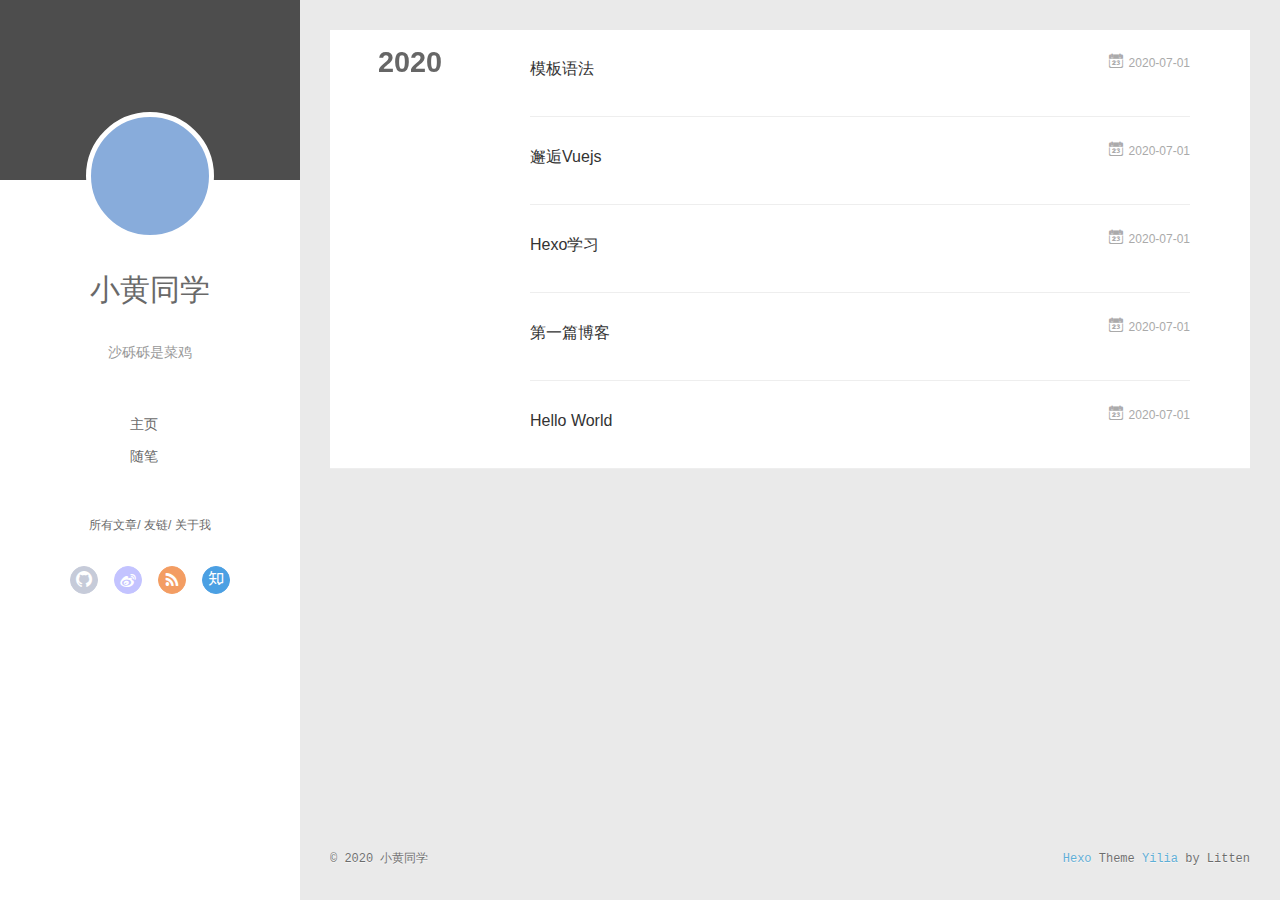
==== commit 68da39fa: "Site updated: 2020-07-01 20:14:43" ====
--- a/archives/index.html
+++ b/archives/index.html
@@ -167,6 +167,33 @@
           <a href="/archives/2020" class="archive-year">2020</a>
         </div>
         <div class="archives">
+    
+    <article class="archive-article archive-type-post">
+  <div class="archive-article-inner">
+    <header class="archive-article-header">
+      	<div class="article-meta">
+	      	<a href="/2020/07/01/%E6%A8%A1%E6%9D%BF%E8%AF%AD%E6%B3%95/" class="archive-article-date">
+  	<time datetime="2020-07-01T11:48:33.000Z" itemprop="datePublished"><i class="icon-calendar icon"></i>2020-07-01</time>
+</a>
+        </div>
+    	 
+  
+    <h1 itemprop="name">
+      <a class="archive-article-title" href="/2020/07/01/%E6%A8%A1%E6%9D%BF%E8%AF%AD%E6%B3%95/">模板语法</a>
+    </h1>
+  
+
+        <div class="article-info info-on-right">
+          
+          
+
+        </div>
+        <div class="clearfix"></div>
+    </header>
+  </div>
+</article>
+  
+    
     
     <article class="archive-article archive-type-post">
   <div class="archive-article-inner">
